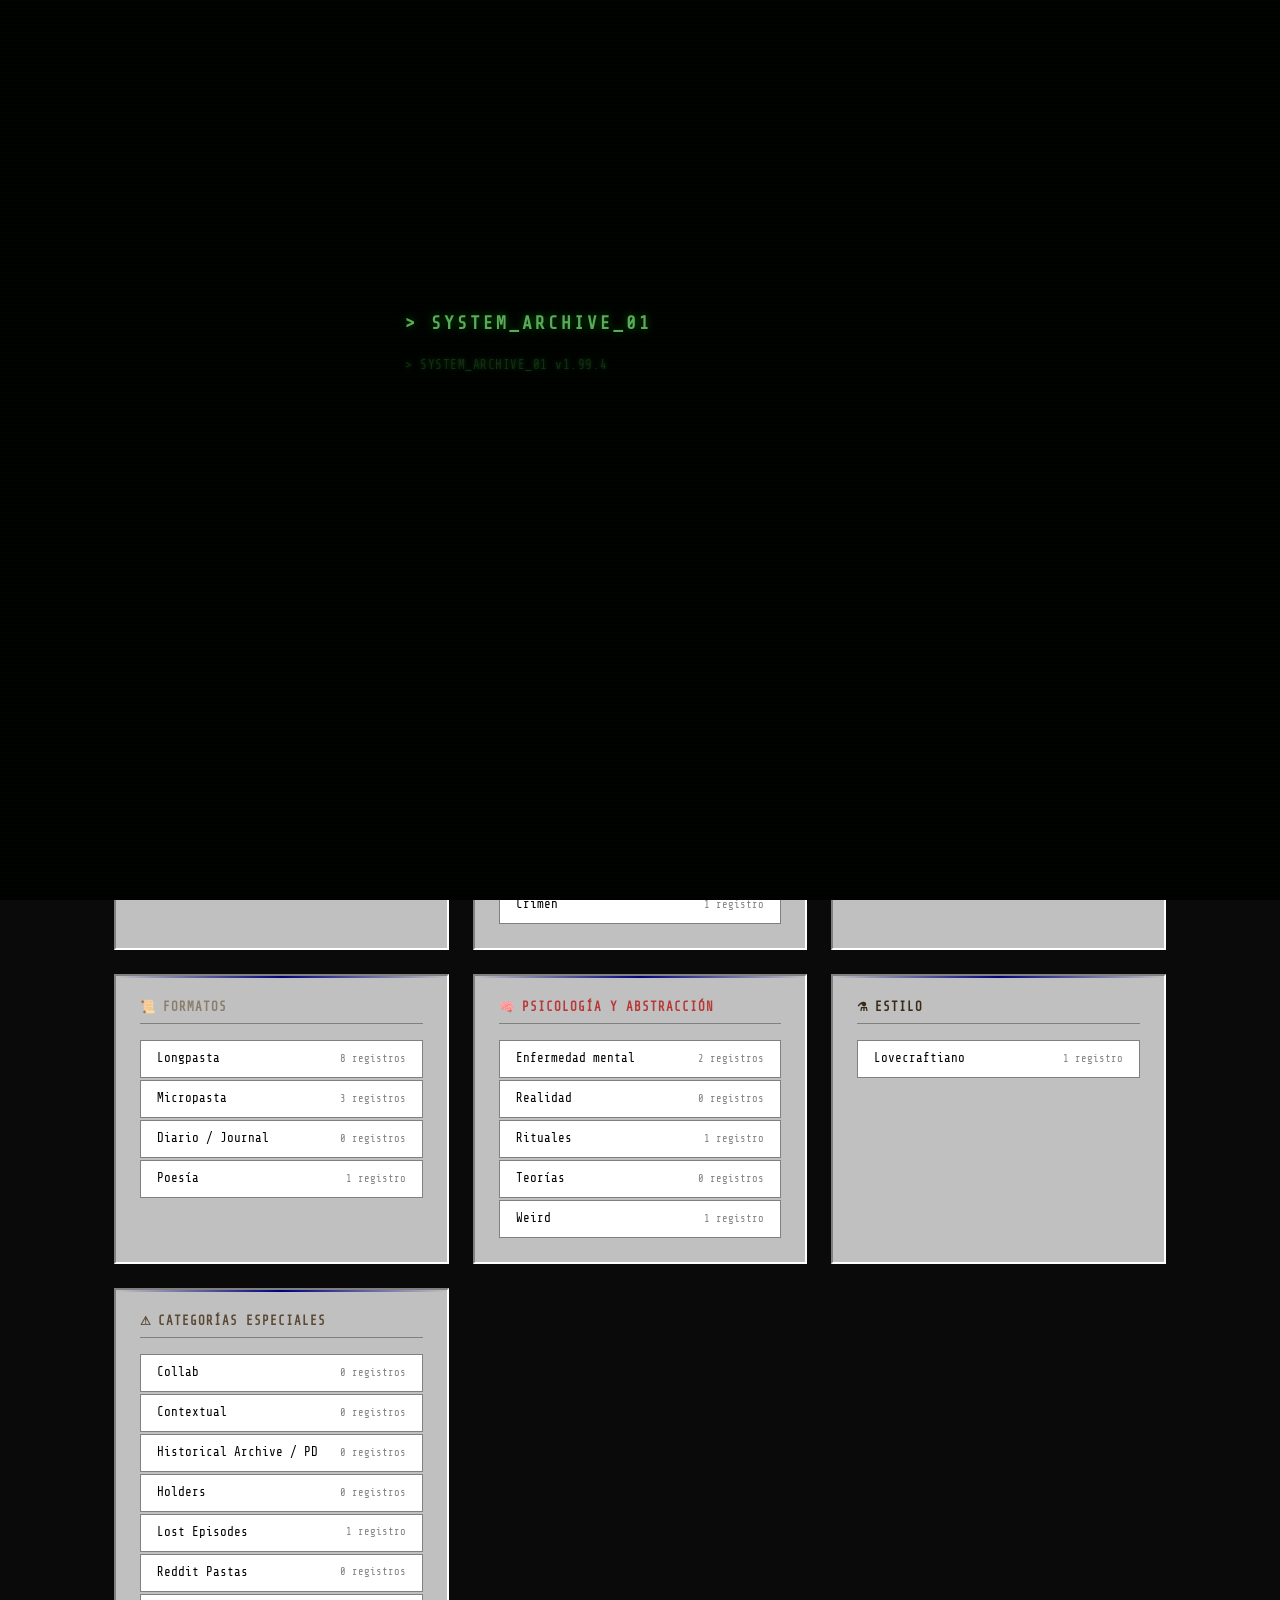
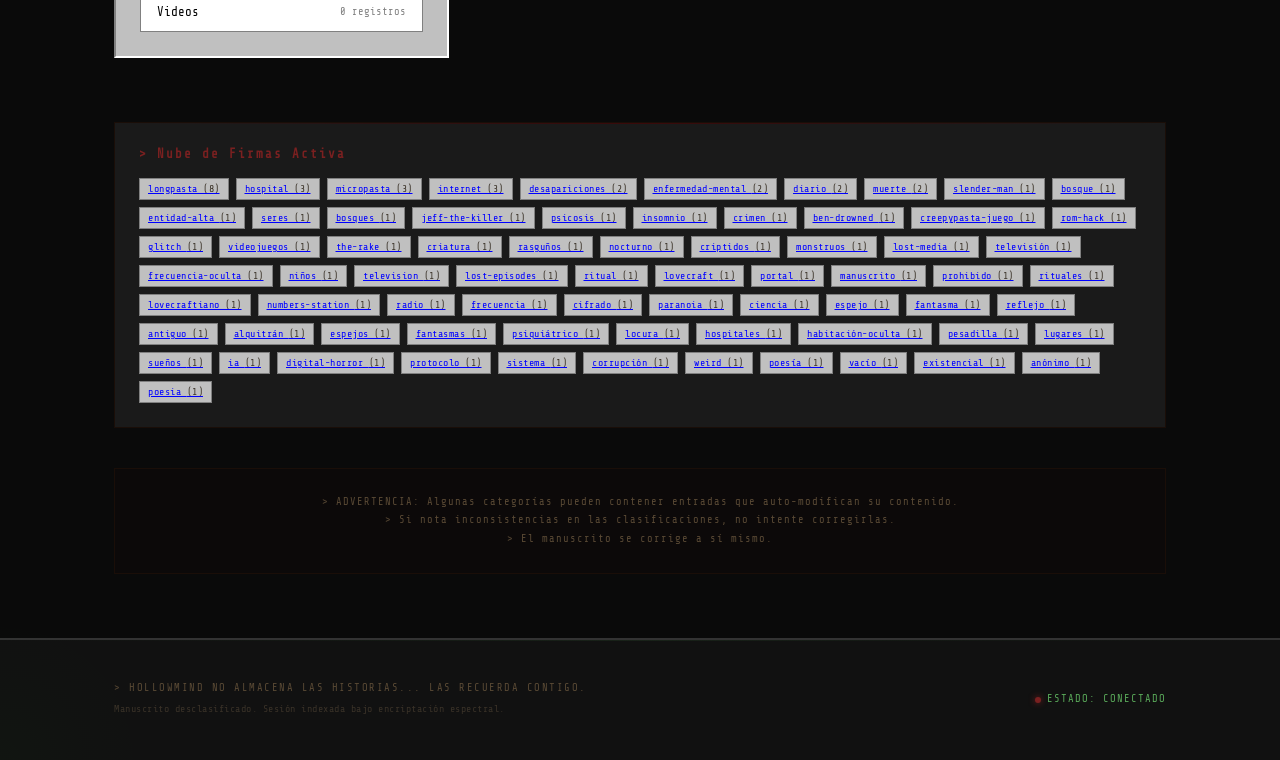
==== categories.html @ a2aef14a "feat: Retro web aesthetic overhaul - Windows 95 / GeoCities / Web 1.0 - Added retro.css: Windows 95 " ====
<!DOCTYPE html>
<html lang="es">
<head>
  <meta charset="UTF-8">
  <meta name="viewport" content="width=device-width, initial-scale=1.0">
  <title>Taxonomía — SYSTEM_ARCHIVE_01</title>
  <meta name="description" content="Taxonomía completa de categorías del archivo HollowMind.">
  <link rel="stylesheet" href="css/reset.css">
  <link rel="stylesheet" href="css/design-system.css">
  <link rel="stylesheet" href="css/retro.css">
  <link rel="stylesheet" href="css/layout.css">
  <link rel="stylesheet" href="css/components.css">
  <link rel="stylesheet" href="css/effects.css">
  <link rel="stylesheet" href="css/animations.css">
  <link rel="stylesheet" href="css/loading.css">
  <link rel="stylesheet" href="css/story.css">
  <link rel="preconnect" href="https://fonts.googleapis.com">
  <link rel="preconnect" href="https://fonts.gstatic.com" crossorigin>
  <link href="https://fonts.googleapis.com/css2?family=Courier+Prime:ital,wght@0,400;0,700;1,400;1,700&family=Playfair+Display:ital,wght@0,400;0,700;1,400;1,700&family=Share+Tech+Mono&family=Work+Sans:wght@300;400;600&display=swap" rel="stylesheet">
</head>
<body class="fx-vhs fx-vignette fx-fog fx-blood-stains fx-crt">

  <div class="loading-screen" role="dialog" aria-modal="true">
    <div class="loading-scanlines"></div>
    <div class="boot-container">
      <h1 class="font-pixel" style="font-size:18px; margin-bottom:18px; letter-spacing:3px; color: var(--sick-green-text); text-shadow: 0 0 8px rgba(0,255,0,0.4);">> SYSTEM_ARCHIVE_01</h1>
      <div id="boot-terminal" class="boot-terminal-log"></div>
      <div class="boot-enter-prompt font-pixel" style="opacity:0; cursor:pointer; text-align:center; margin-top:35px; font-size:12px; letter-spacing:2px; color: var(--sick-green-text);">[ TOQUE LA PANTALLA PARA ABRIR EL ARCHIVO ]</div>
    </div>
  </div>

  <div class="hm-app">
    <header class="hm-header">
      <div class="header-container container">
        <a href="index.html" class="hm-logo-link"><div class="hm-logo font-manuscript glitch" data-text="HOLLOWMIND">HOLLOWMIND</div></a>
        <nav class="hm-navbar" aria-label="Navegación principal">
          <button id="nav-mobile-toggle" class="nav-toggle font-manuscript" aria-label="Abrir menú" aria-expanded="false"><span class="toggle-bar"></span><span class="toggle-bar"></span><span class="toggle-bar"></span></button>
          <ul id="nav-mobile-menu" class="nav-links font-manuscript">
            <li class="menu-item"><a href="index.html" class="nav-link">Inicio</a></li>
            <li class="menu-item"><a href="section.html?id=archivo" class="nav-link">Archivo</a></li>
            <li class="menu-item"><a href="section.html?id=lecturas" class="nav-link">Recomendados</a></li>
            <li class="menu-item"><a href="genre-listing.html" class="nav-link">Géneros</a></li>
            <li class="menu-item" id="categories-menu-trigger">
              <a href="categories.html" class="nav-link">Categorías ▾</a>
              <div class="mega-menu-panel" id="mega-menu-container">
                <div class="mega-menu-grid">
                  <div class="mega-column"><h4>Entidades</h4><ul><li><a href="section.html?tag=seres">Seres</a></li><li><a href="section.html?tag=criptido">Críptidos</a></li><li><a href="section.html?tag=monstruos">Monstruos</a></li></ul></div>
                  <div class="mega-column"><h4>Temáticas</h4><ul><li><a href="section.html?tag=videojuegos">Videojuegos</a></li><li><a href="section.html?tag=internet">Internet</a></li><li><a href="section.html?tag=crimen">Crimen</a></li><li><a href="section.html?tag=hospital">Hospitales</a></li></ul></div>
                  <div class="mega-column"><h4>Formatos</h4><ul><li><a href="section.html?tag=longpasta">Longpasta</a></li><li><a href="section.html?tag=micropasta">Micropasta</a></li><li><a href="section.html?tag=diario">Diario</a></li></ul></div>
                  <div class="mega-column"><h4>Especiales</h4><ul><li><a href="section.html?tag=rituales">Rituales</a></li><li><a href="section.html?tag=lost-episodes">Lost Episodes</a></li><li><a href="categories.html" style="color:var(--blood-fresh); font-weight:bold;">> Ver todos</a></li></ul></div>
                </div>
              </div>
            </li>
          </ul>
        </nav>
        <div class="header-controls">
          <button id="immersive-toggle-btn" class="hm-btn btn-xs font-manuscript immersive-toggle"><span class="btn-text">PROFUNDIDAD: OFF</span></button>
          <div class="audio-control-widget">
            <button id="audio-toggle-btn" class="hm-btn btn-icon"><span class="audio-icon">🔇</span></button>
            <div class="volume-slider-wrapper"><input type="range" id="volume-slider" class="volume-slider-input" min="0" max="1" step="0.05"></div>
          </div>
        </div>
      </div>
    </header>

    <main class="section-page-layout container" id="categories-container"></main>

    <footer class="hm-footer">
      <div class="footer-container container font-manuscript">
        <div class="footer-text">
          <p style="letter-spacing:1.5px;">> HOLLOWMIND NO ALMACENA LAS HISTORIAS... LAS RECUERDA CONTIGO.</p>
          <p style="color:var(--paper-ash); font-size:10px; margin-top:4px;">Manuscrito desclasificado. Sesión indexada bajo encriptación espectral.</p>
        </div>
        <div class="footer-status"><span class="mark-blood breathe"></span><span style="letter-spacing:1px;">ESTADO: CONECTADO</span></div>
      </div>
    </footer>
  </div>

  <script src="js/story-data.js"></script>
  <script src="js/effects.js"></script>
  <script src="js/hollow-sound.js"></script>
  <script src="js/typewriter.js"></script>
  <script src="js/cursor.js"></script>
  <script src="js/system-messages.js"></script>
  <script src="js/immersive-mode.js"></script>
  <script src="js/search.js"></script>
  <script src="js/navigation.js"></script>
  <script src="js/story-renderer.js"></script>
  <script src="js/app.js"></script>
  <script>
    document.addEventListener('DOMContentLoaded', () => {
      const container = document.getElementById('categories-container');
      if (!container) return;

      const groupColors = {
        'Entidades': 'var(--blood-bright)',
        'Temáticas': 'var(--blood-fresh)',
        'Objetos': 'var(--rune-glow)',
        'Formatos': 'var(--paper-dark)',
        'Psicología y Abstracción': 'var(--blood-arterial)',
        'Estilo': 'var(--rune-dim)',
        'Categorías Especiales': 'var(--paper-burnt)'
      };

      const groupIcons = {
        'Entidades': '👁',
        'Temáticas': '◉',
        'Objetos': '⚗',
        'Formatos': '📜',
        'Psicología y Abstracción': '🧠',
        'Estilo': '⚗',
        'Categorías Especiales': '⚠'
      };

      const allTags = {};
      HM_STORIES.forEach(story => {
        story.tags.forEach(tag => { allTags[tag] = (allTags[tag] || 0) + 1; });
        story.categories.forEach(cat => { allTags[cat] = (allTags[cat] || 0) + 1; });
      });

      let html = `
        <nav class="breadcrumbs">
          <a href="index.html">HollowMind</a>
          <span class="separator">/</span>
          <span class="current">Taxonomía de Amenazas</span>
        </nav>

        <div style="margin-bottom:var(--space-xl);">
          <h1 class="font-manuscript glitch" data-text="TAXONOMÍA DE AMENAZAS" style="font-size:var(--text-2xl); color:var(--blood-fresh); margin-bottom:var(--space-sm); letter-spacing:3px;">TAXONOMÍA DE AMENAZAS</h1>
          <p class="font-handwritten" style="color:var(--paper-burnt); line-height:1.6;">Sistema de clasificación del manuscrito. Cada categoría contiene entradas verificadas y catalogadas bajo protocolos de seguridad HollowMind.</p>
        </div>

        <div class="categories-grid">`;

      Object.entries(HM_CATEGORIES).forEach(([groupName, group]) => {
        const color = groupColors[groupName] || 'var(--paper-dark)';
        const icon = groupIcons[groupName] || '◉';
        html += `
          <div class="category-group">
            <h3 style="color:${color};"><span style="margin-right:6px;">${icon}</span>${groupName}</h3>
            <div class="category-list">`;

        group.items.forEach(item => {
          const slug = item.toLowerCase()
            .normalize("NFD").replace(/[\u0300-\u036f]/g, "")
            .replace(/[^a-z0-9]+/g, '-')
            .replace(/^-|-$/g, '');
          const count = allTags[slug] || 0;
          html += `
            <a href="section.html?tag=${slug}" class="category-item" style="text-decoration:none;">
              <span>${item}</span>
              <span class="count">${count} registro${count !== 1 ? 's' : ''}</span>
            </a>`;
        });

        html += `</div></div>`;
      });

      html += `</div>

        <div style="margin-top:var(--space-2xl); padding:var(--space-lg); border:1px solid #1a0e08; background:var(--void-elevated); position:relative;">
          <div style="position:absolute; top:0; left:0; right:0; height:1px; background:linear-gradient(90deg, transparent, var(--blood-dry), transparent);"></div>
          <h3 class="font-manuscript" style="color:var(--blood-fresh); font-size:var(--text-sm); margin-bottom:var(--space-md); letter-spacing:2px;">> Nube de Firmas Activa</h3>
          <div class="tags-cloud-wrapper" style="gap:7px;">`;

      Object.entries(allTags)
        .sort((a, b) => b[1] - a[1])
        .forEach(([tag, count]) => {
          html += `<a href="section.html?tag=${tag}" class="tag">${tag} <span style="color:var(--paper-ash);">(${count})</span></a>`;
        });

      html += `</div></div>

        <div style="margin-top:var(--space-xl); padding:var(--space-lg); border:1px solid #1a0e08; background:rgba(58,10,10,0.05); text-align:center;">
          <p class="font-manuscript" style="color:var(--paper-burnt); font-size:var(--text-xs); letter-spacing:1px; line-height:1.8;">
            > ADVERTENCIA: Algunas categorías pueden contener entradas que auto-modifican su contenido.<br>
            > Si nota inconsistencias en las clasificaciones, no intente corregirlas.<br>
            > El manuscrito se corrige a sí mismo.
          </p>
        </div>`;

      container.innerHTML = html;

      // Animate categories appearing
      const groups = container.querySelectorAll('.category-group');
      groups.forEach((group, i) => {
        group.style.opacity = '0';
        group.style.transform = 'translateY(10px)';
        group.style.transition = 'all 0.5s ease';
        setTimeout(() => {
          group.style.opacity = '1';
          group.style.transform = 'translateY(0)';
        }, 200 + i * 100);
      });
    });
  </script>
</body>
</html>
---- css/design-system.css ----
/* ============================================
   CREEPIPASTA HOLLOWMIND — DESIGN SYSTEM
   Sitio web perdido en internet antiguo
   ============================================ */

:root {
  /* === VOID (negro absoluto) === */
  --void: #0a0a0a;
  --void-deep: #000000;
  --void-surface: #111111;
  --void-elevated: #1a1a1a;

  /* === BLOOD (rojos quemados) === */
  --blood-dry: #3a0a0a;
  --blood-stain: #5a1515;
  --blood-fresh: #7a2020;
  --blood-bright: #8b2a2a;
  --blood-glow: #a03030;
  --blood-arterial: #b83838;

  /* === SICKLY GREEN (verdes enfermizos) === */
  --sick-green-dim: #1a2a1a;
  --sick-green: #2a4a2a;
  --sick-green-bright: #3a6a3a;
  --sick-green-glow: #4a8a4a;
  --sick-green-text: #5aaa5a;
  --sick-green-pulse: #6acc6a;

  /* === ELECTRIC BLUE (azules eléctricos) === */
  --electric-dim: #0a1a3a;
  --electric: #1a3a7a;
  --electric-bright: #2a5aaa;
  --electric-glow: #3a7acc;
  --electric-text: #4a9aee;
  --electric-pulse: #6abbff;

  /* === PAPER (papel envejecido) === */
  --paper-aged: #d4c5a9;
  --paper-stained: #b8a882;
  --paper-dark: #8a7e6b;
  --paper-burnt: #5a4a35;
  --paper-ash: #3a3228;

  /* === PARCHMENT === */
  --parchment: #c4b594;
  --parchment-shadow: #9a8a6a;
  --parchment-dark: #6a5a45;

  /* === INK === */
  --ink-black: #1a1008;
  --ink-faded: #4a3a28;
  --ink-bleed: #2a1a0a;

  /* === BLOOD INK === */
  --blood-ink: #4a0e0e;
  --blood-ink-light: #6a1a1a;

  /* === RUNES === */
  --rune-dim: #3a2a18;
  --rune-glow: #8a6a3a;
  --rune-active: #c49a4a;

  /* === ASH === */
  --ash-cold: #2a2520;
  --ash-warm: #3a3228;

  /* === ANOMALY === */
  --anomaly: #4a1a3a;
  --anomaly-glow: #7a2a5a;

  /* === WIN95 PALETTE === */
  --win95-bg: #c0c0c0;
  --win95-dark: #808080;
  --win95-darker: #404040;
  --win95-light: #dfdfdf;
  --win95-white: #ffffff;
  --win95-blue: #000080;
  --win95-title-active: #000080;
  --win95-title-inactive: #808080;

  /* === GEocities / Web 1.0 === */
  --web-link: #0000ff;
  --web-link-visited: #800080;
  --web-link-hover: #ff0000;
  --web-bg: #000000;
  --web-text: #00ff00;

  /* === TYPOGRAPHY === */
  --font-manuscript: 'Share Tech Mono', 'Courier New', monospace;
  --font-inscription: 'Playfair Display', Georgia, serif;
  --font-handwritten: 'Work Sans', sans-serif;
  --font-pixel: 'Share Tech Mono', monospace;
  --font-system: 'Courier Prime', 'Courier New', monospace;

  /* === SIZES === */
  --text-xs: 0.65rem;
  --text-sm: 0.78rem;
  --text-base: 0.92rem;
  --text-md: 1.05rem;
  --text-lg: 1.25rem;
  --text-xl: 1.5rem;
  --text-2xl: 1.9rem;
  --text-3xl: 2.4rem;
  --text-ritual: 3rem;

  /* === SPACING === */
  --space-xs: 4px;
  --space-sm: 8px;
  --space-md: 16px;
  --space-lg: 24px;
  --space-xl: 40px;
  --space-2xl: 64px;
  --space-ritual: 80px;

  /* === BORDERS === */
  --border-hairline: 1px solid #333;
  --border-blood: 1px solid #3a0a0a;
  --border-torn: 2px solid #2a1510;
  --border-ritual: 1px solid #4a3a28;
  --border-win95: 2px solid;
  --border-win95-outer: #dfdfdf;
  --border-win95-inner: #404040;

  /* === SHADOWS === */
  --shadow-deep: 0 4px 20px rgba(0,0,0,0.8);
  --shadow-blood: 0 0 15px rgba(90,21,21,0.3);
  --shadow-rune: 0 0 12px rgba(138,106,58,0.2);
  --shadow-void: 0 8px 40px rgba(0,0,0,0.95);
  --shadow-win95: 2px 2px 0 #000;
  --shadow-win95-inset: inset 1px 1px 0 #dfdfdf, inset -1px -1px 0 #404040;

  /* === Z-INDEX === */
  --z-base: 1;
  --z-paper: 10;
  --z-stain: 20;
  --z-blood: 30;
  --z-overlay: 100;
  --z-modal: 200;
  --z-loading: 500;
  --z-cursor: 9999;

  /* === LAYOUT === */
  --container-max: 1100px;
  --sidebar-width: 280px;
  --header-height: 56px;
}

/* === TEXT CLASSES === */
.font-manuscript {
  font-family: var(--font-manuscript);
}

.font-inscription {
  font-family: var(--font-inscription);
}

.font-handwritten {
  font-family: var(--font-handwritten);
}

.font-pixel {
  font-family: var(--font-pixel);
}

.text-blood {
  color: var(--blood-fresh);
}

.text-blood-glow {
  color: var(--blood-bright);
  text-shadow: 0 0 8px rgba(139,42,42,0.4);
}

.text-parchment {
  color: var(--paper-aged);
}

.text-ash {
  color: var(--paper-dark);
}

.text-rune {
  color: var(--rune-glow);
  text-shadow: 0 0 6px rgba(138,106,58,0.3);
}

.text-ink {
  color: var(--ink-faded);
}

.text-sick {
  color: var(--sick-green-text);
  text-shadow: 0 0 6px rgba(90,170,90,0.3);
}

.text-electric {
  color: var(--electric-text);
  text-shadow: 0 0 6px rgba(74,154,238,0.3);
}

/* === GLOW EFFECTS === */
.glow-blood {
  text-shadow: 0 0 10px rgba(139,42,42,0.5), 0 0 30px rgba(139,42,42,0.2);
}

.glow-rune {
  text-shadow: 0 0 8px rgba(196,154,74,0.4), 0 0 20px rgba(196,154,74,0.15);
}

.glow-anomaly {
  text-shadow: 0 0 10px rgba(122,42,90,0.4), 0 0 25px rgba(122,42,90,0.2);
}

.glow-sick {
  text-shadow: 0 0 8px rgba(90,170,90,0.4), 0 0 20px rgba(58,106,58,0.2);
}

.glow-electric {
  text-shadow: 0 0 8px rgba(74,154,238,0.4), 0 0 20px rgba(42,90,170,0.2);
}

/* === BREATHING === */
.breathe {
  animation: breathe 5s ease-in-out infinite;
}

@keyframes breathe {
  0%, 100% { opacity: 1; }
  50% { opacity: 0.55; }
}

/* === STATUS MARKS === */
.mark-blood {
  display: inline-block;
  width: 6px;
  height: 6px;
  border-radius: 50%;
  background: var(--blood-fresh);
  box-shadow: 0 0 6px var(--blood-fresh);
  margin-right: 6px;
}

.mark-rune {
  display: inline-block;
  width: 6px;
  height: 6px;
  background: var(--rune-glow);
  box-shadow: 0 0 4px var(--rune-glow);
  margin-right: 6px;
  transform: rotate(45deg);
}

.mark-sick {
  display: inline-block;
  width: 6px;
  height: 6px;
  border-radius: 50%;
  background: var(--sick-green-text);
  box-shadow: 0 0 6px var(--sick-green-text);
  margin-right: 6px;
}

.mark-electric {
  display: inline-block;
  width: 6px;
  height: 6px;
  border-radius: 50%;
  background: var(--electric-text);
  box-shadow: 0 0 6px var(--electric-text);
  margin-right: 6px;
}

/* === BORDER UTILITIES === */
.border-torn-top {
  border-top: 2px solid #2a1510;
  position: relative;
}

.border-torn-top::before {
  content: '';
  position: absolute;
  top: -3px;
  left: 0;
  right: 0;
  height: 6px;
  background: repeating-linear-gradient(
    90deg,
    transparent 0px,
    transparent 4px,
    #1a0e08 4px,
    #1a0e08 5px
  );
  opacity: 0.5;
}
---- css/retro.css ----
/* ============================================
   CREEPIPASTA HOLLOWMIND — RETRO WEB
   Windows 95 / GeoCities / Web 1.0
   ============================================ */

/* === WINDOWS 95 PANEL === */
.win95-panel {
  background: var(--win95-bg);
  border: 2px solid;
  border-color: var(--win95-white) var(--win95-darker) var(--win95-darker) var(--win95-white);
  box-shadow: inset 1px 1px 0 var(--win95-light), inset -1px -1px 0 var(--win95-dark);
  font-family: var(--font-pixel);
  font-size: 12px;
  color: #000;
}

.win95-titlebar {
  background: linear-gradient(90deg, var(--win95-blue), #1084d0);
  color: var(--win95-white);
  font-family: var(--font-pixel);
  font-size: 12px;
  font-weight: bold;
  padding: 2px 4px;
  display: flex;
  align-items: center;
  justify-content: space-between;
  user-select: none;
}

.win95-titlebar.inactive {
  background: var(--win95-title-inactive);
}

.win95-titlebar-text {
  display: flex;
  align-items: center;
  gap: 4px;
}

.win95-titlebar-icon {
  width: 16px;
  height: 16px;
  background: var(--win95-blue);
  border: 1px solid var(--win95-white);
  display: flex;
  align-items: center;
  justify-content: center;
  font-size: 8px;
}

.win95-titlebar-buttons {
  display: flex;
  gap: 2px;
}

.win95-btn-minimize,
.win95-btn-maximize,
.win95-btn-close {
  width: 16px;
  height: 14px;
  background: var(--win95-bg);
  border: 1px solid;
  border-color: var(--win95-white) var(--win95-darker) var(--win95-darker) var(--win95-white);
  box-shadow: inset 1px 1px 0 var(--win95-light);
  display: flex;
  align-items: center;
  justify-content: center;
  font-size: 9px;
  cursor: pointer;
  padding: 0;
  line-height: 1;
}

.win95-btn-close {
  margin-left: 2px;
}

.win95-body {
  padding: 8px;
}

/* === WIN95 BEVELED BORDER === */
.win95-border {
  border: 2px solid;
  border-color: var(--win95-dark) var(--win95-white) var(--win95-white) var(--win95-dark);
  box-shadow: inset 1px 1px 0 var(--win95-darker), inset -1px -1px 0 var(--win95-light);
}

.win95-border-inset {
  border: 2px solid;
  border-color: var(--win95-white) var(--win95-darker) var(--win95-darker) var(--win95-white);
  box-shadow: inset 1px 1px 0 var(--win95-dark);
}

/* === WIN95 BUTTON === */
.win95-button {
  background: var(--win95-bg);
  border: 2px solid;
  border-color: var(--win95-white) var(--win95-darker) var(--win95-darker) var(--win95-white);
  box-shadow: inset 1px 1px 0 var(--win95-light), inset -1px -1px 0 var(--win95-dark);
  font-family: var(--font-pixel);
  font-size: 12px;
  color: #000;
  padding: 4px 16px;
  cursor: pointer;
  text-align: center;
  min-width: 75px;
}

.win95-button:active {
  border-color: var(--win95-darker) var(--win95-white) var(--win95-white) var(--win95-darker);
  box-shadow: inset 1px 1px 0 var(--win95-dark), inset -1px -1px 0 var(--win95-light);
  padding: 5px 15px 3px 17px;
}

.win95-button:focus {
  outline: 1px dotted #000;
  outline-offset: -4px;
}

/* === WIN95 TEXT INPUT === */
.win95-input {
  background: var(--win95-white);
  border: 2px solid;
  border-color: var(--win95-dark) var(--win95-white) var(--win95-white) var(--win95-dark);
  box-shadow: inset 1px 1px 0 var(--win95-darker);
  font-family: var(--font-pixel);
  font-size: 12px;
  color: #000;
  padding: 2px 4px;
}

/* === WIN95 TEXTAREA === */
.win95-textarea {
  background: var(--win95-white);
  border: 2px solid;
  border-color: var(--win95-dark) var(--win95-white) var(--win95-white) var(--win95-dark);
  box-shadow: inset 1px 1px 0 var(--win95-darker);
  font-family: var(--font-pixel);
  font-size: 12px;
  color: #000;
  padding: 2px 4px;
  resize: none;
}

/* === WIN95 SELECT === */
.win95-select {
  background: var(--win95-white);
  border: 2px solid;
  border-color: var(--win95-dark) var(--win95-white) var(--win95-white) var(--win95-dark);
  font-family: var(--font-pixel);
  font-size: 12px;
  color: #000;
  padding: 2px;
}

/* === WIN95 GROUP BOX === */
.win95-groupbox {
  border: 1px solid var(--win95-dark);
  box-shadow: 1px 1px 0 var(--win95-white);
  padding: 12px 8px 8px;
  position: relative;
}

.win95-groupbox-label {
  position: absolute;
  top: -8px;
  left: 8px;
  background: var(--win95-bg);
  padding: 0 4px;
  font-family: var(--font-pixel);
  font-size: 12px;
}

/* === WIN95 CHECKBOX / RADIO === */
.win95-checkbox,
.win95-radio {
  display: inline-flex;
  align-items: center;
  gap: 6px;
  font-family: var(--font-pixel);
  font-size: 12px;
  cursor: pointer;
}

.win95-checkbox-box,
.win95-radio-box {
  width: 13px;
  height: 13px;
  background: var(--win95-white);
  border: 2px solid;
  border-color: var(--win95-dark) var(--win95-white) var(--win95-white) var(--win95-dark);
  box-shadow: inset 1px 1px 0 var(--win95-darker);
}

.win95-radio-box {
  border-radius: 50%;
}

/* === WIN95 PROGRESS BAR === */
.win95-progress {
  width: 100%;
  height: 16px;
  background: var(--win95-white);
  border: 2px solid;
  border-color: var(--win95-dark) var(--win95-white) var(--win95-white) var(--win95-dark);
  box-shadow: inset 1px 1px 0 var(--win95-darker);
  overflow: hidden;
}

.win95-progress-bar {
  height: 100%;
  background: repeating-linear-gradient(
    90deg,
    var(--win95-blue) 0px,
    var(--win95-blue) 10px,
    transparent 10px,
    transparent 12px
  );
  animation: win95-progress-stripe 1s linear infinite;
}

@keyframes win95-progress-stripe {
  0% { background-position: 0 0; }
  100% { background-position: 12px 0; }
}

/* === WIN95 SCROLLBAR === */
::-webkit-scrollbar {
  width: 16px;
  height: 16px;
}

::-webkit-scrollbar-track {
  background: repeating-conic-gradient(var(--win95-bg) 0% 25%, var(--win95-white) 0% 50%) 50% / 2px 2px;
}

::-webkit-scrollbar-thumb {
  background: var(--win95-bg);
  border: 2px solid;
  border-color: var(--win95-white) var(--win95-darker) var(--win95-darker) var(--win95-white);
}

::-webkit-scrollbar-button {
  background: var(--win95-bg);
  border: 2px solid;
  border-color: var(--win95-white) var(--win95-darker) var(--win95-darker) var(--win95-white);
  display: block;
  height: 16px;
  width: 16px;
}

/* === GEOCITIES BAR === */
.geocities-bar {
  background: linear-gradient(180deg, #c0c0c0 0%, #a0a0a0 100%);
  border-bottom: 2px solid;
  border-color: var(--win95-white) transparent var(--win95-darker) transparent;
  padding: 4px 8px;
  display: flex;
  align-items: center;
  justify-content: space-between;
  font-family: var(--font-pixel);
  font-size: 11px;
  color: #000;
  position: relative;
  z-index: var(--z-sticky);
}

.geocities-bar-left {
  display: flex;
  align-items: center;
  gap: 8px;
}

.geocities-bar-right {
  display: flex;
  align-items: center;
  gap: 12px;
}

.geocities-counter {
  background: #000;
  color: var(--sick-green-text);
  font-family: var(--font-pixel);
  font-size: 10px;
  padding: 2px 8px;
  border: 1px inset var(--win95-dark);
}

.geocities-badge {
  border: 1px solid #000;
  padding: 1px 4px;
  font-size: 9px;
  background: var(--win95-bg);
}

/* === GEOCITIES MARQUEE === */
.geocities-marquee {
  background: #000080;
  color: #ffff00;
  font-family: var(--font-pixel);
  font-size: 12px;
  padding: 3px 0;
  overflow: hidden;
  white-space: nowrap;
  border-top: 1px solid var(--win95-white);
  border-bottom: 1px solid var(--win95-dark);
}

.geocities-marquee-text {
  display: inline-block;
  animation: marquee-scroll 25s linear infinite;
}

@keyframes marquee-scroll {
  0% { transform: translateX(100vw); }
  100% { transform: translateX(-100%); }
}

/* === BLUE LINKS (Web 1.0 style) === */
.web-link {
  color: var(--web-link);
  text-decoration: underline;
  cursor: pointer;
  transition: color 0.1s;
}

.web-link:visited {
  color: var(--web-link-visited);
}

.web-link:hover {
  color: var(--web-link-hover);
  text-shadow: 0 0 4px rgba(255,0,0,0.3);
}

.web-link:active {
  color: #ff0000;
}

/* === TABLE LAYOUT (HTML antiguo) === */
.retro-table {
  width: 100%;
  border-collapse: collapse;
  border: 2px solid var(--win95-dark);
}

.retro-table td,
.retro-table th {
  border: 1px solid var(--win95-dark);
  padding: 4px 8px;
  vertical-align: top;
}

.retro-table th {
  background: var(--win95-blue);
  color: var(--win95-white);
  font-family: var(--font-pixel);
  font-size: 12px;
  text-align: left;
}

.retro-table td {
  background: var(--win95-bg);
  font-family: var(--font-pixel);
  font-size: 12px;
}

/* === HR TAG (retro) === */
.retro-hr {
  border: none;
  height: 2px;
  background: linear-gradient(90deg,
    transparent,
    var(--win95-dark) 10%,
    var(--win95-dark) 90%,
    transparent
  );
  margin: 12px 0;
}

.retro-hr-thick {
  border: none;
  height: 3px;
  background: linear-gradient(90deg,
    var(--win95-dark),
    var(--win95-white) 50%,
    var(--win95-dark)
  );
}

/* === POPUP WINDOW === */
.retro-popup {
  position: fixed;
  top: 50%;
  left: 50%;
  transform: translate(-50%, -50%);
  z-index: var(--z-modal);
  min-width: 350px;
  max-width: 450px;
  animation: popup-appear 0.15s ease-out;
}

@keyframes popup-appear {
  0% { transform: translate(-50%, -50%) scale(0.9); opacity: 0; }
  100% { transform: translate(-50%, -50%) scale(1); opacity: 1; }
}

.retro-popup-overlay {
  position: fixed;
  inset: 0;
  background: rgba(0,0,0,0.5);
  z-index: calc(var(--z-modal) - 1);
}

/* === CURSOR (pixelado) === */
.cursor-pixel {
  cursor: url('data:image/svg+xml,<svg xmlns="http://www.w3.org/2000/svg" width="16" height="16"><rect x="0" y="0" width="2" height="2" fill="%2300ff00"/><rect x="2" y="2" width="2" height="2" fill="%2300ff00"/><rect x="4" y="4" width="2" height="2" fill="%2300ff00"/><rect x="6" y="6" width="2" height="2" fill="%2300ff00"/><rect x="8" y="8" width="2" height="2" fill="%2300ff00"/></svg>') 0 0, auto;
}

/* === SYSTEM LOG === */
.system-log {
  background: #000;
  border: 2px solid;
  border-color: var(--win95-dark) var(--win95-white) var(--win95-white) var(--win95-dark);
  padding: 8px;
  font-family: var(--font-pixel);
  font-size: 11px;
  color: var(--sick-green-text);
  max-height: 200px;
  overflow-y: auto;
  line-height: 1.6;
}

.system-log-entry {
  margin-bottom: 2px;
}

.system-log-entry .timestamp {
  color: var(--sick-green-dim);
}

.system-log-entry .level-warn {
  color: #ffff00;
}

.system-log-entry .level-error {
  color: #ff0000;
}

.system-log-entry .level-info {
  color: var(--sick-green-text);
}

/* === BANNER AD (GeoCities style) === */
.retro-banner-ad {
  background: var(--win95-bg);
  border: 2px solid;
  border-color: var(--win95-white) var(--win95-darker) var(--win95-darker) var(--win95-white);
  padding: 8px;
  text-align: center;
  font-family: var(--font-pixel);
  font-size: 10px;
  animation: banner-blink 1.5s step-end infinite;
}

@keyframes banner-blink {
  0%, 100% { opacity: 1; }
  50% { opacity: 0.7; }
}

/* === VISITOR COUNTER === */
.visitor-counter {
  display: inline-flex;
  gap: 2px;
}

.visitor-counter-digit {
  background: #000;
  color: var(--sick-green-text);
  font-family: var(--font-pixel);
  font-size: 14px;
  padding: 2px 4px;
  border: 1px inset var(--win95-dark);
  min-width: 14px;
  text-align: center;
}

/* === GUESTBOOK === */
.guestbook-entry {
  border: 1px solid var(--win95-dark);
  padding: 8px;
  margin-bottom: 8px;
  background: var(--win95-white);
  font-family: var(--font-pixel);
  font-size: 12px;
}

.guestbook-author {
  font-weight: bold;
  color: var(--win95-blue);
}

.guestbook-date {
  color: var(--win95-dark);
  font-size: 10px;
}

/* === ANGELFIRE / GEOCITIES BADGE === */
.retro-badge {
  display: inline-block;
  border: 1px solid #000;
  padding: 2px 6px;
  font-family: var(--font-pixel);
  font-size: 9px;
  background: var(--win95-bg);
  text-transform: uppercase;
}

/* === MARQUEE WRAPPER === */
.marquee-wrapper {
  overflow: hidden;
  white-space: nowrap;
}

/* === SLOW HOVER DELAY (sistema lento) === */
.slow-hover {
  transition: all 0.3s ease 0.15s;
}

.slow-hover:hover {
  transition-delay: 0s;
}

/* === MICRO GLITCH HOVER === */
.micro-glitch-hover:hover {
  animation: micro-glitch-text 0.2s steps(2) 1;
}

@keyframes micro-glitch-text {
  0% { transform: translate(0); filter: none; }
  25% { transform: translate(-1px, 0.5px); filter: hue-rotate(90deg); }
  50% { transform: translate(1px, -0.5px); filter: hue-rotate(180deg); }
  75% { transform: translate(-0.5px, 0); filter: hue-rotate(270deg); }
  100% { transform: translate(0); filter: none; }
}

/* === CORRUPTED BORDER === */
.corrupted-border {
  position: relative;
}

.corrupted-border::before {
  content: '';
  position: absolute;
  inset: -2px;
  border: 2px solid var(--blood-fresh);
  opacity: 0;
  animation: corrupted-border-flash 8s ease-in-out infinite;
  pointer-events: none;
}

@keyframes corrupted-border-flash {
  0%, 90%, 100% { opacity: 0; }
  92% { opacity: 0.6; }
  94% { opacity: 0; }
  96% { opacity: 0.4; }
}
---- css/layout.css ----
/* ============================================
   CREEPIPASTA HOLLOWMIND — LAYOUT
   Sitio web perdido / Web 1.0 rota
   ============================================ */

body {
  background-color: var(--void);
  color: var(--paper-dark);
  font-family: var(--font-pixel);
  font-size: var(--text-base);
  cursor: default;
}

/* === CONTAINER === */
.container {
  width: 100%;
  max-width: var(--container-max);
  margin-left: auto;
  margin-right: auto;
  padding-left: var(--space-lg);
  padding-right: var(--space-lg);
}

/* === APP WRAPPER === */
.hm-app {
  min-height: 100vh;
  display: flex;
  flex-direction: column;
  position: relative;
  z-index: var(--z-base);
}

/* === HEADER (barra de sistema corrupta) === */
.hm-header {
  position: fixed;
  top: 0;
  left: 0;
  right: 0;
  height: var(--header-height);
  background: #1a1a1a;
  border-bottom: 2px solid;
  border-color: #333 transparent #444 transparent;
  z-index: var(--z-sticky);
  box-shadow: 0 2px 8px rgba(0,0,0,0.5);
}

.hm-header::after {
  content: '';
  position: absolute;
  bottom: -2px;
  left: 0;
  right: 0;
  height: 1px;
  background: linear-gradient(
    90deg,
    transparent 0%,
    var(--sick-green-dim) 20%,
    var(--sick-green) 50%,
    var(--sick-green-dim) 80%,
    transparent 100%
  );
  opacity: 0.3;
}

.header-container {
  display: flex;
  align-items: center;
  justify-content: space-between;
  height: 100%;
  padding: 0 var(--space-md);
}

/* === MAIN LAYOUT (dos columnas rotas) === */
.layout-with-sidebar {
  display: grid;
  grid-template-columns: 1fr var(--sidebar-width);
  gap: var(--space-lg);
  padding-top: calc(var(--header-height) + var(--space-lg) + 40px);
}

.main-portal-content {
  min-width: 0;
}

.sidebar {
  min-width: 0;
}

/* === DASHBOARD GRID (desalineado) === */
.quick-dashboard-grid {
  display: grid;
  grid-template-columns: repeat(2, 1fr);
  gap: var(--space-md);
  transform: rotate(-0.2deg);
}

/* === CARDS GRID === */
.cards-grid {
  display: grid;
  grid-template-columns: repeat(auto-fill, minmax(260px, 1fr));
  gap: var(--space-lg);
}

/* === WIKI HIGHLIGHTS === */
.wiki-highlights-grid {
  display: grid;
  grid-template-columns: 1fr 1fr;
  gap: var(--space-lg);
  transform: rotate(0.1deg);
}

/* === FOOTER (inscripción final) === */
.hm-footer {
  margin-top: auto;
  border-top: 2px solid #333;
  background: #111;
  padding: var(--space-xl) 0;
  position: relative;
}

.hm-footer::before {
  content: '';
  position: absolute;
  top: 0;
  left: 0;
  right: 0;
  height: 1px;
  background: linear-gradient(
    90deg,
    transparent 0%,
    var(--sick-green-dim) 30%,
    var(--sick-green) 50%,
    var(--sick-green-dim) 70%,
    transparent 100%
  );
  opacity: 0.3;
}

.footer-container {
  display: flex;
  justify-content: space-between;
  align-items: center;
  font-size: var(--text-xs);
  color: var(--paper-burnt);
}

.footer-text p {
  margin-bottom: 3px;
  letter-spacing: 0.5px;
}

.footer-status {
  display: flex;
  align-items: center;
  font-size: var(--text-xs);
  color: var(--sick-green-text);
}

/* === SECTION PAGE === */
.section-page-layout {
  padding-top: calc(var(--header-height) + var(--space-xl));
  padding-bottom: var(--space-2xl);
}

.section-banner {
  width: 100%;
  height: 260px;
  background-size: cover;
  background-position: center;
  position: relative;
  margin-bottom: var(--space-xl);
  border-bottom: 2px solid #333;
  overflow: hidden;
}

.section-banner::after {
  content: '';
  position: absolute;
  inset: 0;
  background: linear-gradient(
    to top,
    var(--void) 0%,
    rgba(0,0,0,0.6) 40%,
    transparent 70%
  );
}

.section-banner-content {
  position: absolute;
  bottom: var(--space-lg);
  left: var(--space-lg);
  z-index: 2;
}

/* === STORY PAGE === */
.story-page-layout {
  padding-top: calc(var(--header-height) + var(--space-xl));
  padding-bottom: var(--space-2xl);
  max-width: 750px;
  margin-left: auto;
  margin-right: auto;
}

/* === CATEGORIES PAGE === */
.categories-grid {
  display: grid;
  grid-template-columns: repeat(auto-fill, minmax(280px, 1fr));
  gap: var(--space-lg);
}

.category-group {
  border: 2px solid;
  border-color: var(--win95-dark) var(--win95-white) var(--win95-white) var(--win95-dark);
  background: var(--win95-bg);
  padding: var(--space-lg);
  position: relative;
  color: #000;
}

.category-group::before {
  content: '';
  position: absolute;
  top: 0;
  left: 0;
  right: 0;
  height: 2px;
  background: linear-gradient(90deg, transparent, var(--win95-blue), transparent);
}

.category-group h3 {
  font-family: var(--font-pixel);
  font-size: var(--text-sm);
  color: var(--win95-blue);
  text-transform: uppercase;
  letter-spacing: 1px;
  margin-bottom: var(--space-md);
  padding-bottom: var(--space-sm);
  border-bottom: 1px solid var(--win95-dark);
  font-weight: bold;
}

.category-list {
  display: flex;
  flex-direction: column;
  gap: 2px;
}

.category-item {
  display: flex;
  justify-content: space-between;
  align-items: center;
  padding: var(--space-sm) var(--space-md);
  background: var(--win95-white);
  border: 1px solid var(--win95-dark);
  transition: all 0.3s ease 0.15s;
  font-family: var(--font-pixel);
  font-size: var(--text-sm);
  color: #000;
}

.category-item:hover {
  border-color: var(--win95-blue);
  background: #e8e8ff;
}

.category-item .count {
  color: var(--win95-dark);
  font-size: var(--text-xs);
}

/* === TABLE-BASED LAYOUT (HTML antiguo) === */
.retro-layout-table {
  width: 100%;
  border-collapse: collapse;
}

.retro-layout-table td {
  vertical-align: top;
  padding: 0;
}

.retro-layout-table .col-main {
  width: 75%;
  padding-right: var(--space-lg);
}

.retro-layout-table .col-side {
  width: 25%;
}

/* === MISALIGNED ELEMENTS (sitio roto) === */
.misalign-1 { transform: rotate(-0.3deg); }
.misalign-2 { transform: rotate(0.2deg) translateX(2px); }
.misalign-3 { transform: rotate(-0.15deg) translateY(-1px); }

/* === RESPONSIVE === */
@media (max-width: 1024px) {
  .layout-with-sidebar {
    grid-template-columns: 1fr;
  }

  .sidebar {
    display: grid;
    grid-template-columns: 1fr 1fr;
    gap: var(--space-md);
  }

  .quick-dashboard-grid {
    transform: none;
  }

  .wiki-highlights-grid {
    transform: none;
  }
}

@media (max-width: 768px) {
  .wiki-highlights-grid {
    grid-template-columns: 1fr;
  }

  .sidebar {
    grid-template-columns: 1fr;
  }

  .footer-container {
    flex-direction: column;
    gap: var(--space-sm);
    text-align: center;
  }

  .section-banner {
    height: 180px;
  }

  .categories-grid {
    grid-template-columns: 1fr;
  }

  .quick-dashboard-grid {
    grid-template-columns: 1fr;
  }
}

@media (max-width: 480px) {
  .cards-grid {
    grid-template-columns: 1fr;
  }

  :root {
    --text-3xl: 1.8rem;
    --text-2xl: 1.5rem;
    --text-xl: 1.25rem;
  }
}
---- css/components.css ----
/* ============================================
   CREEPIPASTA HOLLOWMIND — COMPONENTS
   Windows 95 / Web 1.0 / GeoCities
   ============================================ */

/* === LOGO (texto corrupto pixelado) === */
.hm-logo-link {
  display: flex;
  align-items: center;
  text-decoration: none;
}

.hm-logo {
  font-size: var(--text-lg);
  font-weight: 700;
  color: var(--sick-green-text);
  letter-spacing: 3px;
  text-transform: uppercase;
  font-family: var(--font-pixel);
  text-shadow: 0 0 6px rgba(0,255,0,0.3);
}

/* === NAVBAR (barra de sistema) === */
.nav-links {
  display: flex;
  gap: 1px;
}

.nav-links .menu-item {
  position: relative;
}

.nav-link {
  display: block;
  padding: var(--space-sm) var(--space-md);
  font-family: var(--font-pixel);
  font-size: var(--text-xs);
  color: var(--paper-dark);
  text-transform: uppercase;
  letter-spacing: 1px;
  transition: all 0.3s ease 0.15s;
  border: 1px solid transparent;
  text-decoration: none;
}

.nav-link:hover {
  color: var(--sick-green-text);
  border-color: #333;
  background: rgba(0,40,0,0.2);
  text-shadow: 0 0 4px rgba(0,255,0,0.2);
}

/* === MEGA MENU === */
.mega-menu-panel {
  display: none;
  position: absolute;
  top: 100%;
  left: 0;
  min-width: 480px;
  background: var(--win95-bg);
  border: 2px solid;
  border-color: var(--win95-white) var(--win95-darker) var(--win95-darker) var(--win95-white);
  box-shadow: 3px 3px 0 rgba(0,0,0,0.5);
  padding: 0;
  z-index: var(--z-dropdown);
  color: #000;
}

.menu-item:hover .mega-menu-panel,
.menu-item:focus-within .mega-menu-panel {
  display: block;
  animation: fadeIn 0.2s ease;
}

.mega-menu-grid {
  display: grid;
  grid-template-columns: repeat(4, 1fr);
  gap: 0;
}

.mega-column {
  padding: 8px;
  border-right: 1px solid var(--win95-dark);
}

.mega-column:last-child {
  border-right: none;
}

.mega-column h4 {
  font-family: var(--font-pixel);
  font-size: 11px;
  color: var(--win95-blue);
  text-transform: uppercase;
  letter-spacing: 1px;
  margin-bottom: var(--space-sm);
  padding-bottom: 4px;
  border-bottom: 1px solid var(--win95-dark);
  font-weight: bold;
}

.mega-column ul {
  display: flex;
  flex-direction: column;
  gap: 2px;
}

.mega-column a {
  font-family: var(--font-pixel);
  font-size: 11px;
  color: var(--web-link);
  padding: 2px 4px;
  transition: all 0.1s;
  text-decoration: underline;
  display: block;
}

.mega-column a:hover {
  color: var(--web-link-hover);
  background: #000080;
  color: #fff;
}

/* === MOBILE TOGGLE === */
.nav-toggle {
  display: none;
  flex-direction: column;
  gap: 4px;
  padding: var(--space-sm);
  background: var(--win95-bg);
  border: 2px solid;
  border-color: var(--win95-white) var(--win95-darker) var(--win95-darker) var(--win95-white);
  cursor: pointer;
}

.toggle-bar {
  display: block;
  width: 18px;
  height: 2px;
  background: #000;
  transition: all 0.3s;
}

.nav-toggle.active .toggle-bar:nth-child(1) {
  transform: rotate(45deg) translate(4px, 4px);
}

.nav-toggle.active .toggle-bar:nth-child(2) {
  opacity: 0;
}

.nav-toggle.active .toggle-bar:nth-child(3) {
  transform: rotate(-45deg) translate(4px, -4px);
}

/* === HEADER CONTROLS === */
.header-controls {
  display: flex;
  align-items: center;
  gap: var(--space-sm);
}

/* === BUTTONS (Win95 style) === */
.hm-btn {
  display: inline-flex;
  align-items: center;
  justify-content: center;
  padding: var(--space-sm) var(--space-md);
  background: var(--win95-bg);
  border: 2px solid;
  border-color: var(--win95-white) var(--win95-darker) var(--win95-darker) var(--win95-white);
  box-shadow: inset 1px 1px 0 var(--win95-light), inset -1px -1px 0 var(--win95-dark);
  color: #000;
  font-family: var(--font-pixel);
  font-size: var(--text-xs);
  text-transform: uppercase;
  letter-spacing: 1px;
  transition: all 0.1s;
  cursor: pointer;
  position: relative;
}

.hm-btn:active {
  border-color: var(--win95-darker) var(--win95-white) var(--win95-white) var(--win95-darker);
  box-shadow: inset 1px 1px 0 var(--win95-dark), inset -1px -1px 0 var(--win95-light);
  padding: 6px 14px 4px 16px;
}

.hm-btn:hover {
  background: #d0d0d0;
}

.btn-xs {
  padding: 3px 8px;
  font-size: 9px;
}

.btn-icon {
  padding: 5px;
  min-width: 28px;
  min-height: 28px;
}

.btn-blood {
  border-color: var(--blood-dry);
  color: var(--blood-fresh);
}

.btn-blood:hover {
  background: rgba(58,10,10,0.1);
}

/* === AUDIO CONTROL === */
.audio-control-widget {
  display: flex;
  align-items: center;
  gap: var(--space-sm);
}

.audio-icon {
  font-size: 12px;
}

.volume-slider-wrapper {
  position: relative;
  width: 70px;
  height: 3px;
}

.volume-slider-input {
  width: 100%;
  height: 3px;
  cursor: pointer;
}

.volume-slider-input::-webkit-slider-runnable-track {
  height: 3px;
  background: var(--win95-dark);
  border-radius: 0;
}

.volume-slider-input::-webkit-slider-thumb {
  width: 10px;
  height: 10px;
  border-radius: 0;
  background: var(--win95-bg);
  border: 2px solid;
  border-color: var(--win95-white) var(--win95-darker) var(--win95-darker) var(--win95-white);
  margin-top: -3.5px;
  cursor: pointer;
}

.volume-slider-input::-moz-range-track {
  height: 3px;
  background: var(--win95-dark);
  border-radius: 0;
}

.volume-slider-input::-moz-range-thumb {
  width: 10px;
  height: 10px;
  border-radius: 0;
  background: var(--win95-bg);
  border: 2px solid;
  border-color: var(--win95-white) var(--win95-darker) var(--win95-darker) var(--win95-white);
  cursor: pointer;
}

/* === IMMERSIVE TOGGLE === */
.immersive-toggle {
  font-size: 9px;
  white-space: nowrap;
}

.immersive-toggle.active {
  border-color: var(--sick-green-text);
  color: var(--sick-green-text);
  background: rgba(0,40,0,0.1);
}

/* === TERMINAL SEARCH === */
.terminal-search-bar {
  display: flex;
  align-items: center;
  background: var(--win95-white);
  border: 2px solid;
  border-color: var(--win95-dark) var(--win95-white) var(--win95-white) var(--win95-dark);
  box-shadow: inset 1px 1px 0 var(--win95-darker);
  padding: var(--space-sm) var(--space-md);
}

.terminal-search-bar:focus-within {
  border-color: var(--sick-green-text);
}

.terminal-prompt {
  color: var(--sick-green-text);
  margin-right: var(--space-sm);
  font-size: var(--text-sm);
}

.terminal-search-input {
  flex: 1;
  background: none;
  border: none;
  outline: none;
  color: #000;
  font-family: var(--font-pixel);
  font-size: var(--text-sm);
  letter-spacing: 0.5px;
}

.terminal-search-input::placeholder {
  color: var(--win95-dark);
}

.terminal-results-container {
  margin-top: 2px;
  border: 2px solid;
  border-color: var(--win95-dark) var(--win95-white) var(--win95-white) var(--win95-dark);
  background: var(--win95-white);
  max-height: 350px;
  overflow-y: auto;
}

.search-result-item {
  display: flex;
  align-items: center;
  gap: var(--space-md);
  padding: var(--space-md);
  border-bottom: 1px solid var(--win95-dark);
  transition: background 0.1s;
  cursor: pointer;
}

.search-result-item:hover {
  background: #000080;
  color: #fff;
}

.search-result-item:last-child {
  border-bottom: none;
}

.search-result-info {
  flex: 1;
}

.search-result-title {
  font-family: var(--font-pixel);
  font-size: var(--text-sm);
  color: var(--web-link);
  margin-bottom: 2px;
  text-decoration: underline;
}

.search-result-meta {
  font-size: var(--text-xs);
  color: var(--win95-dark);
}

.search-result-terror {
  font-family: var(--font-pixel);
  font-size: var(--text-xs);
  color: var(--blood-fresh);
}

/* === DASHBOARD CARDS === */
.dashboard-hub-card {
  border: 2px solid;
  border-color: var(--win95-dark) var(--win95-white) var(--win95-white) var(--win95-dark);
  background: var(--win95-bg);
  padding: var(--space-lg);
  text-decoration: none;
  display: block;
  transition: all 0.4s ease 0.2s;
  position: relative;
  overflow: hidden;
  color: #000;
}

.dashboard-hub-card:hover {
  border-color: var(--win95-blue);
  transform: translateY(-2px);
  box-shadow: 3px 3px 0 rgba(0,0,0,0.3);
}

/* === STORY CARD === */
.story-card {
  border: 2px solid;
  border-color: var(--win95-dark) var(--win95-white) var(--win95-white) var(--win95-dark);
  background: var(--win95-bg);
  overflow: hidden;
  transition: all 0.4s ease 0.2s;
  text-decoration: none;
  display: flex;
  flex-direction: column;
  color: #000;
}

.story-card:hover {
  border-color: var(--win95-blue);
  transform: translateY(-3px);
  box-shadow: 3px 3px 0 rgba(0,0,0,0.4);
}

.story-card-image {
  width: 100%;
  height: 140px;
  background: var(--win95-dark);
  background-size: cover;
  background-position: center;
  position: relative;
}

.story-card-image::after {
  content: '';
  position: absolute;
  bottom: 0;
  left: 0;
  right: 0;
  height: 50%;
  background: linear-gradient(to top, var(--win95-bg), transparent);
}

.story-card-body {
  padding: var(--space-md);
  flex: 1;
  display: flex;
  flex-direction: column;
}

.story-card-title {
  font-family: var(--font-pixel);
  font-size: var(--text-sm);
  color: var(--web-link);
  margin-bottom: var(--space-sm);
  text-decoration: underline;
}

.story-card-excerpt {
  font-size: var(--text-xs);
  color: #333;
  line-height: 1.6;
  flex: 1;
  margin-bottom: var(--space-sm);
}

.story-card-meta {
  display: flex;
  justify-content: space-between;
  align-items: center;
  font-family: var(--font-pixel);
  font-size: 9px;
  letter-spacing: 1px;
}

.story-card-terror {
  color: var(--blood-fresh);
}

.story-card-time {
  color: var(--win95-dark);
}

/* === TAGS === */
.tags-cloud-wrapper {
  display: flex;
  flex-wrap: wrap;
  gap: 4px;
}

.tag {
  display: inline-block;
  padding: 2px 8px;
  font-family: var(--font-pixel);
  font-size: 10px;
  color: var(--web-link);
  border: 1px solid var(--win95-dark);
  background: var(--win95-bg);
  transition: all 0.1s;
  text-decoration: underline;
  letter-spacing: 0.5px;
}

.tag:hover {
  background: #000080;
  color: #fff;
  border-color: var(--win95-blue);
}

.tag.tag-blood {
  border-color: var(--blood-dry);
  color: var(--blood-fresh);
}

.tag.tag-rune {
  border-color: var(--rune-dim);
  color: var(--rune-glow);
}

/* === TERROR METER === */
.terror-meter {
  display: flex;
  align-items: center;
  gap: var(--space-sm);
}

.terror-bar {
  flex: 1;
  height: 16px;
  background: var(--win95-white);
  border: 2px solid;
  border-color: var(--win95-dark) var(--win95-white) var(--win95-white) var(--win95-dark);
  box-shadow: inset 1px 1px 0 var(--win95-darker);
  position: relative;
  overflow: hidden;
}

.terror-bar-fill {
  height: 100%;
  background: repeating-linear-gradient(
    90deg,
    var(--blood-fresh) 0px,
    var(--blood-fresh) 4px,
    transparent 4px,
    transparent 6px
  );
  transition: width 0.8s ease;
}

/* === WIDGETS SIDEBAR === */
.wiki-sidebar-widget {
  border: 2px solid;
  border-color: var(--win95-dark) var(--win95-white) var(--win95-white) var(--win95-dark);
  background: var(--win95-bg);
  padding: var(--space-md);
  position: relative;
  color: #000;
}

.wiki-sidebar-widget::before {
  content: '';
  position: absolute;
  top: 0;
  left: 0;
  right: 0;
  height: 2px;
  background: var(--win95-blue);
}

/* === BREADCRUMBS === */
.breadcrumbs {
  display: flex;
  align-items: center;
  gap: var(--space-sm);
  font-family: var(--font-pixel);
  font-size: var(--text-xs);
  color: var(--win95-dark);
  margin-bottom: var(--space-xl);
}

.breadcrumbs a {
  color: var(--web-link);
  transition: color 0.2s;
  text-decoration: underline;
}

.breadcrumbs a:hover {
  color: var(--web-link-hover);
}

.breadcrumbs .separator {
  color: var(--win95-dark);
  opacity: 0.5;
}

.breadcrumbs .current {
  color: #000;
}

/* === COMMENTS === */
.comment-item {
  border: 2px solid;
  border-color: var(--win95-dark) var(--win95-white) var(--win95-white) var(--win95-dark);
  background: var(--win95-white);
  padding: var(--space-md);
  margin-bottom: var(--space-sm);
  color: #000;
}

.comment-header {
  display: flex;
  justify-content: space-between;
  align-items: center;
  margin-bottom: var(--space-sm);
  font-family: var(--font-pixel);
  font-size: var(--text-xs);
}

.comment-author {
  color: var(--win95-blue);
  font-weight: bold;
}

.comment-date {
  color: var(--win95-dark);
}

.comment-body {
  font-size: var(--text-sm);
  color: #333;
  line-height: 1.6;
}

/* === PAGINATION === */
.pagination {
  display: flex;
  justify-content: center;
  gap: 2px;
  margin-top: var(--space-xl);
}

.pagination-btn {
  padding: var(--space-sm) var(--space-md);
  border: 2px solid;
  border-color: var(--win95-white) var(--win95-darker) var(--win95-darker) var(--win95-white);
  background: var(--win95-bg);
  color: #000;
  font-family: var(--font-pixel);
  font-size: var(--text-xs);
  transition: all 0.1s;
  cursor: pointer;
}

.pagination-btn:hover,
.pagination-btn.active {
  border-color: var(--win95-darker) var(--win95-white) var(--win95-white) var(--win95-darker);
}

.pagination-btn.active {
  background: #000080;
  color: #fff;
}

/* === FILTER BAR === */
.filter-bar {
  display: flex;
  flex-wrap: wrap;
  gap: var(--space-sm);
  margin-bottom: var(--space-lg);
}

.filter-btn {
  padding: 3px 10px;
  border: 2px solid;
  border-color: var(--win95-white) var(--win95-darker) var(--win95-darker) var(--win95-white);
  background: var(--win95-bg);
  color: #000;
  font-family: var(--font-pixel);
  font-size: 10px;
  text-transform: uppercase;
  letter-spacing: 1px;
  transition: all 0.1s;
  cursor: pointer;
}

.filter-btn:hover,
.filter-btn.active {
  border-color: var(--win95-darker) var(--win95-white) var(--win95-white) var(--win95-darker);
  background: #000080;
  color: #fff;
}

/* === RESPONSIVE === */
@media (max-width: 768px) {
  .nav-toggle {
    display: flex;
  }

  .nav-links {
    display: none;
    position: absolute;
    top: var(--header-height);
    left: 0;
    right: 0;
    background: var(--win95-bg);
    border-bottom: 2px solid var(--win95-dark);
    flex-direction: column;
    padding: var(--space-md);
    box-shadow: 0 4px 8px rgba(0,0,0,0.3);
  }

  .nav-links.open {
    display: flex;
  }

  .mega-menu-panel {
    position: static;
    min-width: auto;
    border: none;
    border-top: 1px solid var(--win95-dark);
    box-shadow: none;
    padding: var(--space-md);
  }

  .mega-menu-grid {
    grid-template-columns: repeat(2, 1fr);
  }

  .volume-slider-wrapper {
    display: none;
  }

  .immersive-toggle .btn-text {
    display: none;
  }
}
---- css/effects.css ----
/* ============================================
   CREEPIPASTA HOLLOWMIND — VISUAL EFFECTS
   Capas de realidad deteriorada / Web corrupta
   ============================================ */

/* === CRT MONITOR TEXTURE (fondo global) === */
body::before {
  content: '';
  position: fixed;
  inset: 0;
  background:
    repeating-linear-gradient(
      0deg,
      transparent,
      transparent 1px,
      rgba(0,255,0,0.003) 1px,
      rgba(0,255,0,0.003) 2px
    ),
    repeating-linear-gradient(
      90deg,
      transparent,
      transparent 2px,
      rgba(0,0,0,0.01) 2px,
      rgba(0,0,0,0.01) 3px
    );
  pointer-events: none;
  z-index: 1;
}

/* === VHS SCANLINES (señal analógica corrupta) === */
.fx-vhs::after {
  content: '';
  position: fixed;
  inset: 0;
  background: repeating-linear-gradient(
    0deg,
    transparent,
    transparent 1px,
    rgba(0,0,0,0.15) 1px,
    rgba(0,0,0,0.15) 3px
  );
  pointer-events: none;
  z-index: var(--z-overlay);
  animation: vhs-scanline-drift 8s linear infinite;
  opacity: 0.8;
}

/* === VHS TRACKING (líneas de interferencia) === */
.fx-vhs::before {
  content: '';
  position: fixed;
  inset: 0;
  background:
    linear-gradient(
      180deg,
      transparent 0%,
      transparent 45%,
      rgba(255,255,255,0.015) 46%,
      rgba(255,255,255,0.025) 48%,
      rgba(255,255,255,0.015) 50%,
      transparent 52%,
      transparent 100%
    );
  pointer-events: none;
  z-index: calc(var(--z-overlay) - 1);
  animation: vhs-tracking 15s ease-in-out infinite;
}

/* === VIÑETEADO PROFUNDO === */
.fx-vignette::before {
  content: '';
  position: fixed;
  inset: 0;
  background: radial-gradient(
    ellipse at center,
    transparent 20%,
    rgba(0,0,0,0.3) 50%,
    rgba(0,0,0,0.85) 100%
  );
  pointer-events: none;
  z-index: calc(var(--z-overlay) - 2);
}

/* === MANCHAS DE SANGRE (goteo orgánico) === */
.fx-blood-stains {
  position: relative;
}

.fx-blood-stains::after {
  content: '';
  position: fixed;
  top: -5%;
  right: 10%;
  width: 180px;
  height: 350px;
  background: radial-gradient(
    ellipse at 50% 0%,
    rgba(90,21,21,0.12) 0%,
    rgba(58,10,10,0.06) 40%,
    transparent 70%
  );
  pointer-events: none;
  z-index: calc(var(--z-overlay) - 3);
  animation: blood-drip 15s ease-in-out infinite;
  filter: blur(1px);
}

/* === NIEBLA ORGÁNICA === */
.fx-fog {
  position: relative;
}

.fx-fog::after {
  content: '';
  position: fixed;
  inset: 0;
  background:
    radial-gradient(ellipse at 15% 85%, rgba(0,40,0,0.06) 0%, transparent 55%),
    radial-gradient(ellipse at 85% 15%, rgba(0,20,40,0.05) 0%, transparent 45%),
    radial-gradient(ellipse at 50% 50%, rgba(0,15,0,0.03) 0%, transparent 60%);
  pointer-events: none;
  z-index: calc(var(--z-overlay) - 4);
  animation: fog-breathe 25s ease-in-out infinite alternate;
}

/* === RUIDO DIGITAL (canvas overlay) === */
.hm-noise-canvas {
  position: fixed;
  inset: 0;
  pointer-events: none;
  z-index: calc(var(--z-overlay) - 5);
  opacity: 0.06;
  mix-blend-mode: overlay;
}

/* === INTERFERENCIA VHS === */
.vhs-interference {
  position: fixed;
  inset: 0;
  pointer-events: none;
  z-index: calc(var(--z-overlay) - 6);
  opacity: 0;
  background: linear-gradient(
    180deg,
    transparent 0%,
    rgba(255,255,255,0.03) 45%,
    rgba(255,0,0,0.02) 50%,
    rgba(255,255,255,0.03) 55%,
    transparent 100%
  );
  transition: opacity 0.3s;
}

.vhs-interference.active {
  opacity: 1;
  animation: vhs-interference-sweep 0.12s steps(4) 1;
}

/* === GLITCH TEXT (distorsión de tinta) === */
.glitch {
  position: relative;
  display: inline-block;
}

.glitch::before,
.glitch::after {
  content: attr(data-text);
  position: absolute;
  top: 0;
  left: 0;
  width: 100%;
  height: 100%;
  overflow: hidden;
}

.glitch::before {
  color: var(--sick-green-text);
  z-index: -1;
  animation: glitch-bleed-1 3s infinite linear alternate-reverse;
  clip-path: inset(0 0 75% 0);
  opacity: 0.5;
}

.glitch::after {
  color: var(--electric-text);
  z-index: -1;
  animation: glitch-bleed-2 2.5s infinite linear alternate-reverse;
  clip-path: inset(75% 0 0 0);
  opacity: 0.3;
}

/* === GLITCH HOVER (tinta que se borra) === */
.glitch-hover {
  position: relative;
  transition: all 0.3s ease 0.1s;
}

.glitch-hover:hover {
  animation: ink-corrupt 0.3s steps(3, jump-none);
  text-shadow:
    1px 0 var(--sick-green-text),
    -1px 0 var(--electric-text);
}

/* === CURSOR LANTERN (linterna de papel) === */
.hm-cursor-lantern {
  position: fixed;
  width: 300px;
  height: 300px;
  border-radius: 50%;
  background: radial-gradient(
    circle,
    rgba(0,255,0,0.015) 0%,
    rgba(0,170,0,0.008) 40%,
    transparent 70%
  );
  pointer-events: none;
  z-index: calc(var(--z-cursor) - 1);
  transform: translate(-50%, -50%);
  transition: opacity 0.4s;
  mix-blend-mode: screen;
}

/* === BLOOD INK (tinta de sangre que se escribe) === */
.blood-ink-text {
  position: relative;
  display: inline;
}

.blood-ink-text::after {
  content: '';
  position: absolute;
  bottom: -2px;
  left: 0;
  width: 0;
  height: 2px;
  background: linear-gradient(90deg, var(--blood-fresh), transparent);
  transition: width 0.8s ease;
}

.blood-ink-text:hover::after {
  width: 100%;
}

/* === SELLO RITUAL === */
.ritual-seal {
  position: relative;
  display: inline-flex;
  align-items: center;
  justify-content: center;
  width: 60px;
  height: 60px;
  border: 2px solid var(--blood-stain);
  border-radius: 50%;
  color: var(--blood-fresh);
  font-family: var(--font-inscription);
  font-size: 1.4rem;
}

.ritual-seal::before {
  content: '';
  position: absolute;
  inset: 3px;
  border: 1px solid var(--blood-dry);
  border-radius: 50%;
}

.ritual-seal::after {
  content: '';
  position: absolute;
  inset: -4px;
  border: 1px solid rgba(58,10,10,0.3);
  border-radius: 50%;
}

/* === TOAST MANUSCRIPT === */
.hm-toast {
  position: fixed;
  bottom: var(--space-lg);
  right: var(--space-lg);
  background: var(--void-elevated);
  border: 1px solid #333;
  border-left: 3px solid var(--sick-green-text);
  padding: var(--space-md) var(--space-lg);
  font-family: var(--font-pixel);
  font-size: var(--text-xs);
  color: var(--sick-green-text);
  z-index: var(--z-modal);
  max-width: 320px;
  opacity: 0;
  transform: translateY(15px);
  transition: all 0.5s ease;
  line-height: 1.5;
}

.hm-toast.visible {
  opacity: 1;
  transform: translateY(0);
}

/* === BORDES RASGADOS === */
.torn-edge-top {
  position: relative;
}

.torn-edge-top::before {
  content: '';
  position: absolute;
  top: -4px;
  left: 0;
  right: 0;
  height: 8px;
  background:
    linear-gradient(135deg, var(--void) 33.33%, transparent 33.33%) 0 0,
    linear-gradient(225deg, var(--void) 33.33%, transparent 33.33%) 0 0;
  background-size: 12px 8px;
  background-repeat: repeat-x;
  opacity: 0.6;
}

.torn-edge-bottom {
  position: relative;
}

.torn-edge-bottom::after {
  content: '';
  position: absolute;
  bottom: -4px;
  left: 0;
  right: 0;
  height: 8px;
  background:
    linear-gradient(315deg, var(--void) 33.33%, transparent 33.33%) 0 0,
    linear-gradient(45deg, var(--void) 33.33%, transparent 33.33%) 0 0;
  background-size: 12px 8px;
  background-repeat: repeat-x;
  opacity: 0.6;
}

/* === MANCHA DE HUMEDAD === */
.water-stain {
  position: relative;
}

.water-stain::before {
  content: '';
  position: absolute;
  top: 10%;
  right: -5%;
  width: 120px;
  height: 120px;
  background: radial-gradient(
    ellipse,
    rgba(138,106,58,0.06) 0%,
    rgba(90,74,53,0.03) 40%,
    transparent 70%
  );
  border-radius: 50%;
  pointer-events: none;
  transform: rotate(-15deg);
}

/* === CORRUPTED IMAGE PLACEHOLDER === */
.corrupted-img-placeholder {
  position: absolute;
  inset: 0;
  display: flex;
  align-items: center;
  justify-content: center;
  font-family: var(--font-pixel);
  font-size: 9px;
  color: var(--sick-green-text);
  letter-spacing: 2px;
  text-transform: uppercase;
  background:
    repeating-linear-gradient(0deg, transparent, transparent 3px, rgba(0,40,0,0.08) 3px, rgba(0,40,0,0.08) 4px),
    repeating-linear-gradient(90deg, transparent, transparent 5px, rgba(0,40,0,0.05) 5px, rgba(0,40,0,0.05) 6px);
  animation: manuscript-breathe 8s ease-in-out infinite;
}

/* === WIKI ARTICLE STYLE === */
.wiki-article-text {
  font-family: var(--font-inscription);
  line-height: 2;
  color: var(--paper-stained);
  letter-spacing: 0.3px;
}

.wiki-article-text p {
  margin-bottom: 1.5em;
  text-indent: 1.5em;
}

.wiki-infobox {
  float: right;
  width: 250px;
  border: 2px solid;
  border-color: var(--win95-dark) var(--win95-white) var(--win95-white) var(--win95-dark);
  background: var(--win95-bg);
  margin: 0 0 var(--space-lg) var(--space-lg);
  font-family: var(--font-pixel);
  font-size: var(--text-xs);
}

.wiki-infobox-header {
  background: var(--win95-blue);
  color: var(--win95-white);
  padding: 4px 8px;
  text-transform: uppercase;
  letter-spacing: 1px;
  font-size: 11px;
  text-align: center;
  font-weight: bold;
}

.wiki-infobox-row {
  display: flex;
  border-bottom: 1px solid var(--win95-dark);
  padding: 4px 8px;
}

.wiki-infobox-label {
  color: #000;
  min-width: 80px;
  font-weight: bold;
}

.wiki-infobox-value {
  color: #333;
  flex: 1;
}

/* === BLOOD DRIP ON HOVER === */
.story-card:hover .story-card-image::before {
  content: '';
  position: absolute;
  top: 0;
  left: 20%;
  width: 3px;
  height: 0;
  background: linear-gradient(to bottom, var(--blood-fresh), transparent);
  z-index: 2;
  animation: blood-drip-card 1.5s ease-in forwards;
}

@keyframes blood-drip-card {
  0% { height: 0; opacity: 0; }
  20% { opacity: 0.8; }
  100% { height: 60px; opacity: 0; }
}

/* === RUNE GLOW ON SCROLL === */
.rune-scroll-glow {
  animation: rune-pulse 3s ease-in-out infinite;
}

/* === SIGNAL LOST OVERLAY === */
.signal-lost-overlay {
  position: fixed;
  inset: 0;
  background: #000;
  z-index: var(--z-modal);
  display: flex;
  flex-direction: column;
  align-items: center;
  justify-content: center;
  font-family: var(--font-pixel);
  color: var(--sick-green-text);
  opacity: 0;
  pointer-events: none;
  transition: opacity 0.3s;
}

.signal-lost-overlay.active {
  opacity: 1;
  pointer-events: all;
}

.signal-lost-text {
  font-size: 18px;
  letter-spacing: 4px;
  animation: signal-lost-blink 1s step-end infinite;
}

@keyframes signal-lost-blink {
  0%, 100% { opacity: 1; }
  50% { opacity: 0; }
}

/* === FLICKER EFFECT === */
.fx-flicker {
  animation: flicker-irregular 6s ease-in-out infinite;
}

@keyframes flicker-irregular {
  0%, 95%, 100% { opacity: 1; filter: none; }
  96% { opacity: 0.8; filter: brightness(1.1); }
  97% { opacity: 1; filter: none; }
  98% { opacity: 0.7; filter: brightness(0.9); }
  99% { opacity: 1; filter: none; }
}

/* === CRT CURVATURE (subtle) === */
.fx-crt {
  position: relative;
}

.fx-crt::before {
  content: '';
  position: fixed;
  inset: 0;
  background: radial-gradient(
    ellipse at center,
    transparent 60%,
    rgba(0,0,0,0.15) 100%
  );
  pointer-events: none;
  z-index: calc(var(--z-overlay) - 7);
}

/* === PHOSPHOR GLOW (monitor glow) === */
.phosphor-glow {
  text-shadow:
    0 0 2px currentColor,
    0 0 8px currentColor,
    0 0 16px currentColor;
}

/* === NOISE TEXTURE (background) === */
.noise-bg {
  position: relative;
}

.noise-bg::before {
  content: '';
  position: absolute;
  inset: 0;
  background-image: url("data:image/svg+xml,%3Csvg viewBox='0 0 256 256' xmlns='http://www.w3.org/2000/svg'%3E%3Cfilter id='n'%3E%3CfeTurbulence type='fractalNoise' baseFrequency='0.9' numOctaves='4' stitchTiles='stitch'/%3E%3C/filter%3E%3Crect width='100%25' height='100%25' filter='url(%23n)' opacity='0.03'/%3E%3C/svg%3E");
  pointer-events: none;
  opacity: 0.5;
}

/* === REDUCED MOTION === */
@media (prefers-reduced-motion: reduce) {
  .fx-vhs::after,
  .fx-vhs::before,
  .fx-fog::after,
  .glitch::before,
  .glitch::after {
    animation: none;
  }

  .hm-cursor-lantern {
    display: none;
  }

  .corrupted-img-placeholder {
    animation: none;
  }

  .geocities-marquee-text {
    animation: none;
  }

  .fx-flicker {
    animation: none;
  }
}
---- css/animations.css ----
/* ============================================
   CREEPIPASTA HOLLOWMIND — ANIMATIONS
   Fenómenos analogicos / Web corrupta
   ============================================ */

/* === VHS SCANLINE DRIFT === */
@keyframes vhs-scanline-drift {
  0% { background-position: 0 0; }
  100% { background-position: 0 100vh; }
}

/* === VHS TRACKING (línea que sube y baja) === */
@keyframes vhs-tracking {
  0%, 100% { transform: translateY(-100vh); }
  50% { transform: translateY(100vh); }
}

/* === GLITCH BLEED (tinta sangrando) === */
@keyframes glitch-bleed-1 {
  0%, 85% { transform: translate(0); opacity: 0.5; }
  86% { transform: translate(-2px, 1px); opacity: 0.7; }
  88% { transform: translate(1px, -1px); opacity: 0.4; }
  90% { transform: translate(-1px, 0); opacity: 0.6; }
  92%, 100% { transform: translate(0); opacity: 0.5; }
}

@keyframes glitch-bleed-2 {
  0%, 80% { transform: translate(0); opacity: 0.3; }
  81% { transform: translate(1px, -1px); opacity: 0.5; }
  83% { transform: translate(-2px, 0); opacity: 0.2; }
  85% { transform: translate(0, 1px); opacity: 0.4; }
  87%, 100% { transform: translate(0); opacity: 0.3; }
}

/* === INK CORRUPT (hover) === */
@keyframes ink-corrupt {
  0% { transform: translate(0); filter: none; }
  33% { transform: translate(-1px, 0.5px); filter: hue-rotate(90deg); }
  66% { transform: translate(1px, -0.5px); filter: hue-rotate(180deg); }
  100% { transform: translate(0); filter: none; }
}

/* === BLOOD DRIP (goteo orgánico) === */
@keyframes blood-drip {
  0%, 100% {
    transform: scaleY(1);
    opacity: 0.8;
  }
  30% {
    transform: scaleY(1.15);
    opacity: 1;
  }
  60% {
    transform: scaleY(0.95);
    opacity: 0.7;
  }
}

/* === FOG BREATHE (niebla respirando) === */
@keyframes fog-breathe {
  0% {
    transform: translate(0, 0) scale(1);
    opacity: 0.7;
  }
  40% {
    transform: translate(15px, -10px) scale(1.02);
    opacity: 1;
  }
  100% {
    transform: translate(-10px, 5px) scale(0.99);
    opacity: 0.8;
  }
}

/* === VHS INTERFERENCE SWEEP === */
@keyframes vhs-interference-sweep {
  0% { background-position: 0 -100vh; }
  100% { background-position: 0 100vh; }
}

/* === TEXT SHIFT (texto que se reescribe) === */
@keyframes text-shift {
  0%, 90%, 100% {
    opacity: 1;
    transform: translateX(0);
  }
  92% {
    opacity: 0.7;
    transform: translateX(-2px);
  }
  94% {
    opacity: 0.9;
    transform: translateX(1px);
  }
  96% {
    opacity: 0.6;
    transform: translateX(-1px);
  }
  98% {
    opacity: 0.85;
    transform: translateX(0.5px);
  }
}

/* === PAPER FLUTTER (páginas que se mueven) === */
@keyframes paper-flutter {
  0%, 100% { transform: rotateY(0deg) rotateX(0deg); }
  25% { transform: rotateY(0.3deg) rotateX(-0.2deg); }
  50% { transform: rotateY(-0.2deg) rotateX(0.3deg); }
  75% { transform: rotateY(0.15deg) rotateX(-0.1deg); }
}

/* === INK SPREAD (tinta expandiéndose) === */
@keyframes ink-spread {
  0% {
    clip-path: circle(0% at 50% 50%);
    opacity: 0;
  }
  50% {
    opacity: 1;
  }
  100% {
    clip-path: circle(75% at 50% 50%);
    opacity: 1;
  }
}

/* === BURN SPREAD (quemadura expandiéndose) === */
@keyframes burn-spread {
  0% {
    box-shadow: inset 0 0 0 0 rgba(90,21,21,0);
  }
  100% {
    box-shadow: inset 0 0 40px 10px rgba(90,21,21,0.15);
  }
}

/* === RUNE GLOW (resplandor de runa) === */
@keyframes rune-pulse {
  0%, 100% {
    text-shadow: 0 0 4px rgba(138,106,58,0.2);
    opacity: 0.7;
  }
  50% {
    text-shadow: 0 0 12px rgba(196,154,74,0.5), 0 0 25px rgba(138,106,58,0.2);
    opacity: 1;
  }
}

/* === MANUSCRIPT BREATHE (manuscrito respirando) === */
@keyframes manuscript-breathe {
  0%, 100% {
    filter: brightness(1) contrast(1);
  }
  50% {
    filter: brightness(0.97) contrast(1.02);
  }
}

/* === CORRUPT DATA (datos corruptos) === */
@keyframes corrupt-data {
  0%, 88%, 100% {
    clip-path: inset(0);
    transform: translate(0);
  }
  89% {
    clip-path: inset(15% 0 40% 0);
    transform: translate(-3px, 0);
  }
  91% {
    clip-path: inset(55% 0 10% 0);
    transform: translate(2px, 0);
  }
  93% {
    clip-path: inset(25% 0 50% 0);
    transform: translate(-1px, 0);
  }
  95% {
    clip-path: inset(45% 0 15% 0);
    transform: translate(3px, 0);
  }
}

/* === BLOOD WRITE (sangre escribiendo) === */
@keyframes blood-write {
  0% {
    width: 0;
    opacity: 0;
  }
  30% {
    opacity: 0.8;
  }
  100% {
    width: 100%;
    opacity: 1;
  }
}

/* === FADE IN UP === */
@keyframes fadeInUp {
  from {
    opacity: 0;
    transform: translateY(20px);
  }
  to {
    opacity: 1;
    transform: translateY(0);
  }
}

/* === FADE IN === */
@keyframes fadeIn {
  from { opacity: 0; }
  to { opacity: 1; }
}

/* === SLIDE FROM PAPER (deslizar desde papel) === */
@keyframes slideFromPaper {
  from {
    opacity: 0;
    transform: translateY(-10px) rotateX(-2deg);
  }
  to {
    opacity: 1;
    transform: translateY(0) rotateX(0);
  }
}

/* === MICRO SHAKE (temblor sutil) === */
@keyframes micro-shake {
  0%, 100% { transform: translate(0); }
  25% { transform: translate(0.5px, -0.5px); }
  50% { transform: translate(-0.5px, 0.5px); }
  75% { transform: translate(0.5px, 0.5px); }
}

/* === PULSE BLOOD === */
@keyframes pulse-blood {
  0%, 100% {
    box-shadow: 0 0 4px rgba(90,21,21,0.3);
  }
  50% {
    box-shadow: 0 0 15px rgba(139,42,42,0.5), 0 0 30px rgba(90,21,21,0.2);
  }
}

/* === CURSOR BLINK (cursor de terminal) === */
@keyframes cursor-blink {
  0%, 50% { border-right-color: var(--sick-green-text); }
  51%, 100% { border-right-color: transparent; }
}

/* === LOADING INK (tinta cargando) === */
@keyframes loading-ink {
  0% {
    width: 0%;
    background: var(--sick-green-dim);
  }
  25% {
    width: 30%;
    background: var(--sick-green);
  }
  27% {
    width: 28%;
    background: var(--sick-green-text);
  }
  50% {
    width: 55%;
    background: var(--sick-green);
  }
  52% {
    width: 53%;
    background: var(--sick-green-text);
  }
  75% {
    width: 80%;
    background: var(--sick-green);
  }
  100% {
    width: 100%;
    background: var(--sick-green-text);
  }
}

/* === SKELETON (carga orgánica) === */
@keyframes skeleton-organic {
  0% { background-position: 200% 0; }
  100% { background-position: -200% 0; }
}

/* === FLICKER IRREGULAR === */
@keyframes flicker-irregular {
  0%, 95%, 100% { opacity: 1; filter: none; }
  96% { opacity: 0.8; filter: brightness(1.1); }
  97% { opacity: 1; filter: none; }
  98% { opacity: 0.7; filter: brightness(0.9); }
  99% { opacity: 1; filter: none; }
}

/* === SIGNAL LOST === */
@keyframes signal-lost-blink {
  0%, 100% { opacity: 1; }
  50% { opacity: 0; }
}

/* === MARQUEE SCROLL === */
@keyframes marquee-scroll {
  0% { transform: translateX(100vw); }
  100% { transform: translateX(-100%); }
}

/* === WIN95 PROGRESS STRIPE === */
@keyframes win95-progress-stripe {
  0% { background-position: 0 0; }
  100% { background-position: 12px 0; }
}

/* === CORRUPTED BORDER FLASH === */
@keyframes corrupted-border-flash {
  0%, 90%, 100% { opacity: 0; }
  92% { opacity: 0.6; }
  94% { opacity: 0; }
  96% { opacity: 0.4; }
}

/* === POPUP APPEAR === */
@keyframes popup-appear {
  0% { transform: translate(-50%, -50%) scale(0.9); opacity: 0; }
  100% { transform: translate(-50%, -50%) scale(1); opacity: 1; }
}

/* === BANNER BLINK === */
@keyframes banner-blink {
  0%, 100% { opacity: 1; }
  50% { opacity: 0.7; }
}
---- css/loading.css ----
/* ============================================
   CREEPIPASTA HOLLOWMIND — LOADING
   Terminal de sistema corrupto
   ============================================ */

.loading-screen {
  position: fixed;
  inset: 0;
  background: #000;
  z-index: var(--z-loading);
  display: flex;
  align-items: center;
  justify-content: center;
  flex-direction: column;
  transition: opacity 1.2s ease, visibility 1.2s ease;
}

.loading-screen.hidden {
  opacity: 0;
  visibility: hidden;
  pointer-events: none;
}

.loading-scanlines {
  position: absolute;
  inset: 0;
  background: repeating-linear-gradient(
    0deg,
    transparent,
    transparent 1px,
    rgba(0,255,0,0.02) 1px,
    rgba(0,255,0,0.02) 2px
  );
  pointer-events: none;
  z-index: 1;
}

.boot-container {
  position: relative;
  z-index: 2;
  max-width: 550px;
  width: 90%;
  padding: var(--space-xl);
}

.boot-terminal-log {
  font-family: var(--font-pixel);
  font-size: var(--text-sm);
  color: var(--sick-green-text);
  line-height: 2;
  min-height: 180px;
  letter-spacing: 0.5px;
  text-shadow: 0 0 4px rgba(0,255,0,0.3);
}

.boot-terminal-log .boot-line {
  opacity: 0;
  animation: fadeIn 0.4s ease forwards;
  margin-bottom: 2px;
}

.boot-line.line-ok {
  color: var(--sick-green-text);
}

.boot-line.line-warn {
  color: #ffff00;
}

.boot-line.line-error {
  color: #ff0000;
  text-shadow: 0 0 6px rgba(255,0,0,0.4);
}

.boot-line.line-system {
  color: var(--sick-green-dim);
}

.boot-line.line-highlight {
  color: var(--sick-green-pulse);
  font-weight: bold;
}

/* Barra de carga estilo Win95 */
.boot-progress {
  width: 100%;
  height: 16px;
  background: var(--win95-white);
  border: 2px solid;
  border-color: var(--win95-dark) var(--win95-white) var(--win95-white) var(--win95-dark);
  box-shadow: inset 1px 1px 0 var(--win95-darker);
  margin-top: var(--space-lg);
  position: relative;
  overflow: hidden;
}

.boot-progress-bar {
  height: 100%;
  background: repeating-linear-gradient(
    90deg,
    var(--sick-green-text) 0px,
    var(--sick-green-text) 10px,
    transparent 10px,
    transparent 12px
  );
  width: 0%;
  animation: loading-ink 3.5s ease-in-out forwards;
  animation-name: win95-progress-fill;
}

@keyframes win95-progress-fill {
  0% { width: 0%; }
  15% { width: 15%; }
  25% { width: 22%; }
  35% { width: 35%; }
  50% { width: 50%; }
  65% { width: 65%; }
  80% { width: 80%; }
  100% { width: 100%; }
}

/* Prompt de entrada */
.boot-enter-prompt {
  transition: opacity 0.6s ease;
}

.boot-enter-prompt.visible {
  opacity: 1 !important;
  cursor: pointer;
}

.boot-enter-prompt.visible:hover {
  color: var(--sick-green-pulse);
  text-shadow: 0 0 10px rgba(0,255,0,0.5);
}
---- css/story.css ----
/* ============================================
   CREEPIPASTA HOLLOWMIND — STORY PAGE
   Página de relato manuscrito
   ============================================ */

/* === STORY HEADER === */
.story-header {
  margin-bottom: var(--space-xl);
}

.story-title {
  font-family: var(--font-inscription);
  font-size: var(--text-2xl);
  color: var(--paper-aged);
  margin-bottom: var(--space-md);
  line-height: 1.3;
  font-weight: 400;
}

.story-meta-bar {
  display: flex;
  flex-wrap: wrap;
  gap: var(--space-lg);
  align-items: center;
  padding: var(--space-md) 0;
  border-top: 1px solid #1a0e08;
  border-bottom: 1px solid #1a0e08;
  margin-bottom: var(--space-lg);
}

.story-meta-item {
  font-family: var(--font-manuscript);
  font-size: var(--text-xs);
  color: var(--paper-burnt);
  display: flex;
  align-items: center;
  gap: 4px;
}

.story-meta-item .label {
  color: var(--paper-ash);
  text-transform: uppercase;
  letter-spacing: 1px;
}

.story-meta-item .value {
  color: var(--paper-dark);
}

.story-meta-item .value.author {
  color: var(--blood-fresh);
}

.story-meta-item .value.terror {
  color: var(--blood-bright);
}

/* === STORY IMAGE === */
.story-hero-image {
  width: 100%;
  height: 300px;
  background: var(--void-surface);
  background-size: cover;
  background-position: center;
  margin-bottom: var(--space-xl);
  position: relative;
  border: 1px solid #1a0e08;
}

.story-hero-image::after {
  content: '';
  position: absolute;
  inset: 0;
  background: linear-gradient(
    to bottom,
    transparent 40%,
    rgba(5,2,2,0.7) 80%,
    var(--void) 100%
  );
}

/* === STORY CONTENT === */
.story-content {
  font-family: var(--font-inscription);
  font-size: var(--text-md);
  color: var(--paper-stained);
  line-height: 2;
  letter-spacing: 0.3px;
}

.story-content p {
  margin-bottom: var(--space-lg);
  opacity: 0;
  transform: translateY(8px);
  transition: all 0.8s ease;
}

.story-content p.visible {
  opacity: 1;
  transform: translateY(0);
}

.story-content p:first-child {
  font-size: 1.05em;
  color: var(--paper-aged);
}

/* Drop cap ritual */
.story-content p:first-child::first-letter {
  font-size: 3.2em;
  float: left;
  line-height: 0.75;
  margin-right: 10px;
  margin-top: 6px;
  color: var(--blood-fresh);
  font-family: var(--font-inscription);
  font-weight: 700;
  text-shadow: 0 0 15px rgba(139,42,42,0.3);
}

/* === CORRUPT FRAGMENTS === */
.corrupt-fragment {
  font-family: var(--font-manuscript);
  font-size: var(--text-sm);
  color: var(--blood-fresh);
  background: rgba(26,14,8,0.3);
  border-left: 2px solid var(--blood-stain);
  padding: var(--space-md) var(--space-lg);
  margin: var(--space-xl) 0;
  position: relative;
  overflow: hidden;
  animation: corrupt-data 10s steps(1) infinite;
  letter-spacing: 0.5px;
}

.corrupt-fragment::before {
  content: '[DATOS CORROMPIDOS]';
  display: block;
  font-size: 9px;
  color: var(--paper-ash);
  margin-bottom: var(--space-sm);
  text-transform: uppercase;
  letter-spacing: 3px;
}

.corrupt-fragment .corrupt-text {
  opacity: 0.8;
}

/* Damaged line */
.damaged-line {
  position: relative;
  display: inline;
}

.damaged-line::after {
  content: '';
  position: absolute;
  left: 0;
  right: 0;
  top: 50%;
  height: 1px;
  background: var(--blood-fresh);
  opacity: 0.3;
}

/* === STORY ACTIONS === */
.story-actions {
  display: flex;
  gap: var(--space-sm);
  margin: var(--space-xl) 0;
  padding: var(--space-lg) 0;
  border-top: 1px solid #1a0e08;
  border-bottom: 1px solid #1a0e08;
}

.story-action-btn {
  display: flex;
  align-items: center;
  gap: var(--space-sm);
  padding: var(--space-sm) var(--space-md);
  border: 1px solid #1a0e08;
  background: var(--void-surface);
  color: var(--paper-burnt);
  font-family: var(--font-manuscript);
  font-size: var(--text-xs);
  transition: all 0.3s;
  cursor: pointer;
  letter-spacing: 0.5px;
}

.story-action-btn:hover {
  border-color: var(--blood-stain);
  color: var(--paper-aged);
}

.story-action-btn.active {
  border-color: var(--blood-stain);
  color: var(--blood-fresh);
  background: rgba(58,10,10,0.15);
}

/* === RELATED STORIES === */
.related-stories {
  margin-top: var(--space-2xl);
}

.related-stories h3 {
  font-family: var(--font-manuscript);
  font-size: var(--text-sm);
  color: var(--paper-dark);
  text-transform: uppercase;
  letter-spacing: 2px;
  margin-bottom: var(--space-lg);
  padding-bottom: var(--space-sm);
  border-bottom: 1px solid #1a0e08;
}

.related-grid {
  display: grid;
  grid-template-columns: repeat(auto-fill, minmax(200px, 1fr));
  gap: var(--space-md);
}

/* === COMMENTS === */
.comments-section {
  margin-top: var(--space-2xl);
}

.comments-section h3 {
  font-family: var(--font-manuscript);
  font-size: var(--text-sm);
  color: var(--paper-dark);
  text-transform: uppercase;
  letter-spacing: 2px;
  margin-bottom: var(--space-lg);
  padding-bottom: var(--space-sm);
  border-bottom: 1px solid #1a0e08;
}

.comment-form {
  margin-bottom: var(--space-lg);
}

.comment-textarea {
  width: 100%;
  min-height: 90px;
  background: var(--void-surface);
  border: 1px solid #1a0e08;
  color: var(--paper-aged);
  font-family: var(--font-manuscript);
  font-size: var(--text-sm);
  padding: var(--space-md);
  resize: vertical;
  outline: none;
  transition: border-color 0.3s;
  letter-spacing: 0.3px;
}

.comment-textarea:focus {
  border-color: var(--blood-stain);
}

.comment-submit {
  margin-top: var(--space-sm);
}

/* === STORY CATEGORIES === */
.story-categories {
  display: flex;
  flex-wrap: wrap;
  gap: var(--space-xs);
  margin-bottom: var(--space-lg);
}

/* === TERROR DISPLAY === */
.story-terror-display {
  display: flex;
  align-items: center;
  gap: var(--space-lg);
  padding: var(--space-md);
  background: var(--void-surface);
  border: 1px solid #1a0e08;
  margin-bottom: var(--space-lg);
  position: relative;
}

.story-terror-display::before {
  content: '';
  position: absolute;
  top: 0;
  left: 0;
  right: 0;
  height: 1px;
  background: linear-gradient(90deg, transparent, var(--blood-dry), transparent);
}

.terror-number {
  font-family: var(--font-inscription);
  font-size: var(--text-2xl);
  color: var(--blood-fresh);
  font-weight: 700;
  min-width: 45px;
  text-align: center;
}

.terror-description {
  flex: 1;
}

.terror-description .level {
  font-family: var(--font-manuscript);
  font-size: var(--text-xs);
  color: var(--paper-burnt);
  text-transform: uppercase;
  letter-spacing: 2px;
}

.terror-description .classification {
  font-family: var(--font-manuscript);
  font-size: var(--text-sm);
  color: var(--blood-fresh);
  margin-top: 2px;
  letter-spacing: 1px;
}

/* === RESPONSIVE === */
@media (max-width: 768px) {
  .story-hero-image {
    height: 200px;
  }

  .story-meta-bar {
    flex-direction: column;
    align-items: flex-start;
    gap: var(--space-sm);
  }

  .story-actions {
    flex-wrap: wrap;
  }

  .related-grid {
    grid-template-columns: 1fr;
  }
}
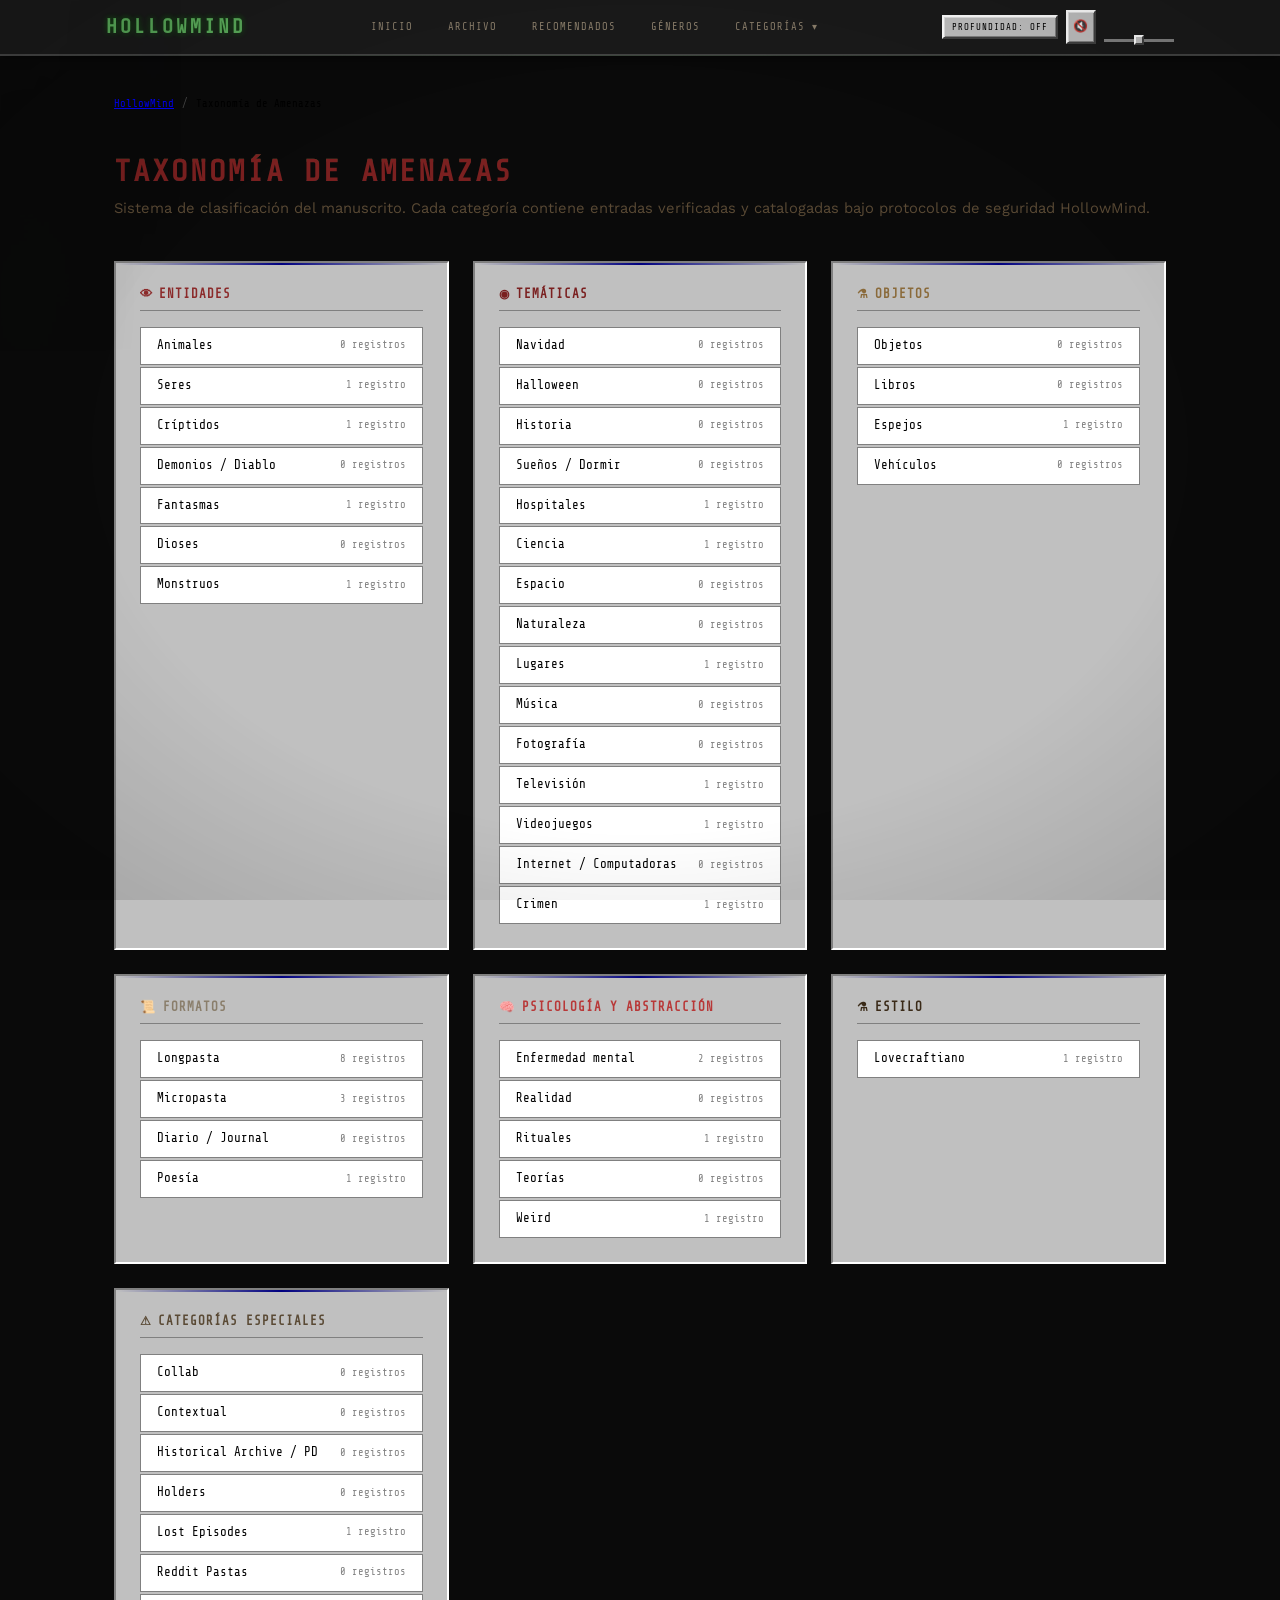
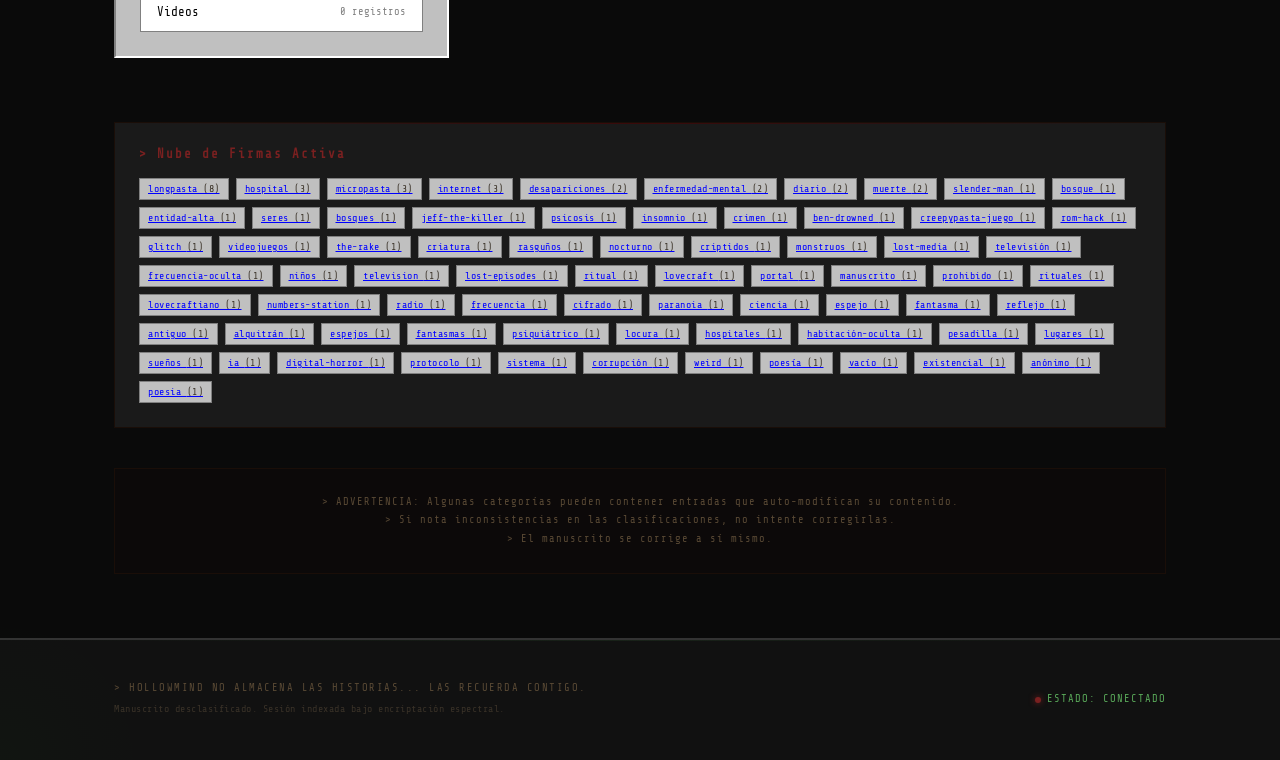
==== commit 27c74200: "feat: Remove loading/boot screens - pages load directly - Removed loading-screen HTML from all 5 HTM" ====
--- a/categories.html
+++ b/categories.html
@@ -12,22 +12,12 @@
   <link rel="stylesheet" href="css/components.css">
   <link rel="stylesheet" href="css/effects.css">
   <link rel="stylesheet" href="css/animations.css">
-  <link rel="stylesheet" href="css/loading.css">
   <link rel="stylesheet" href="css/story.css">
   <link rel="preconnect" href="https://fonts.googleapis.com">
   <link rel="preconnect" href="https://fonts.gstatic.com" crossorigin>
   <link href="https://fonts.googleapis.com/css2?family=Courier+Prime:ital,wght@0,400;0,700;1,400;1,700&family=Playfair+Display:ital,wght@0,400;0,700;1,400;1,700&family=Share+Tech+Mono&family=Work+Sans:wght@300;400;600&display=swap" rel="stylesheet">
 </head>
 <body class="fx-vhs fx-vignette fx-fog fx-blood-stains fx-crt">
-
-  <div class="loading-screen" role="dialog" aria-modal="true">
-    <div class="loading-scanlines"></div>
-    <div class="boot-container">
-      <h1 class="font-pixel" style="font-size:18px; margin-bottom:18px; letter-spacing:3px; color: var(--sick-green-text); text-shadow: 0 0 8px rgba(0,255,0,0.4);">> SYSTEM_ARCHIVE_01</h1>
-      <div id="boot-terminal" class="boot-terminal-log"></div>
-      <div class="boot-enter-prompt font-pixel" style="opacity:0; cursor:pointer; text-align:center; margin-top:35px; font-size:12px; letter-spacing:2px; color: var(--sick-green-text);">[ TOQUE LA PANTALLA PARA ABRIR EL ARCHIVO ]</div>
-    </div>
-  </div>
 
   <div class="hm-app">
     <header class="hm-header">
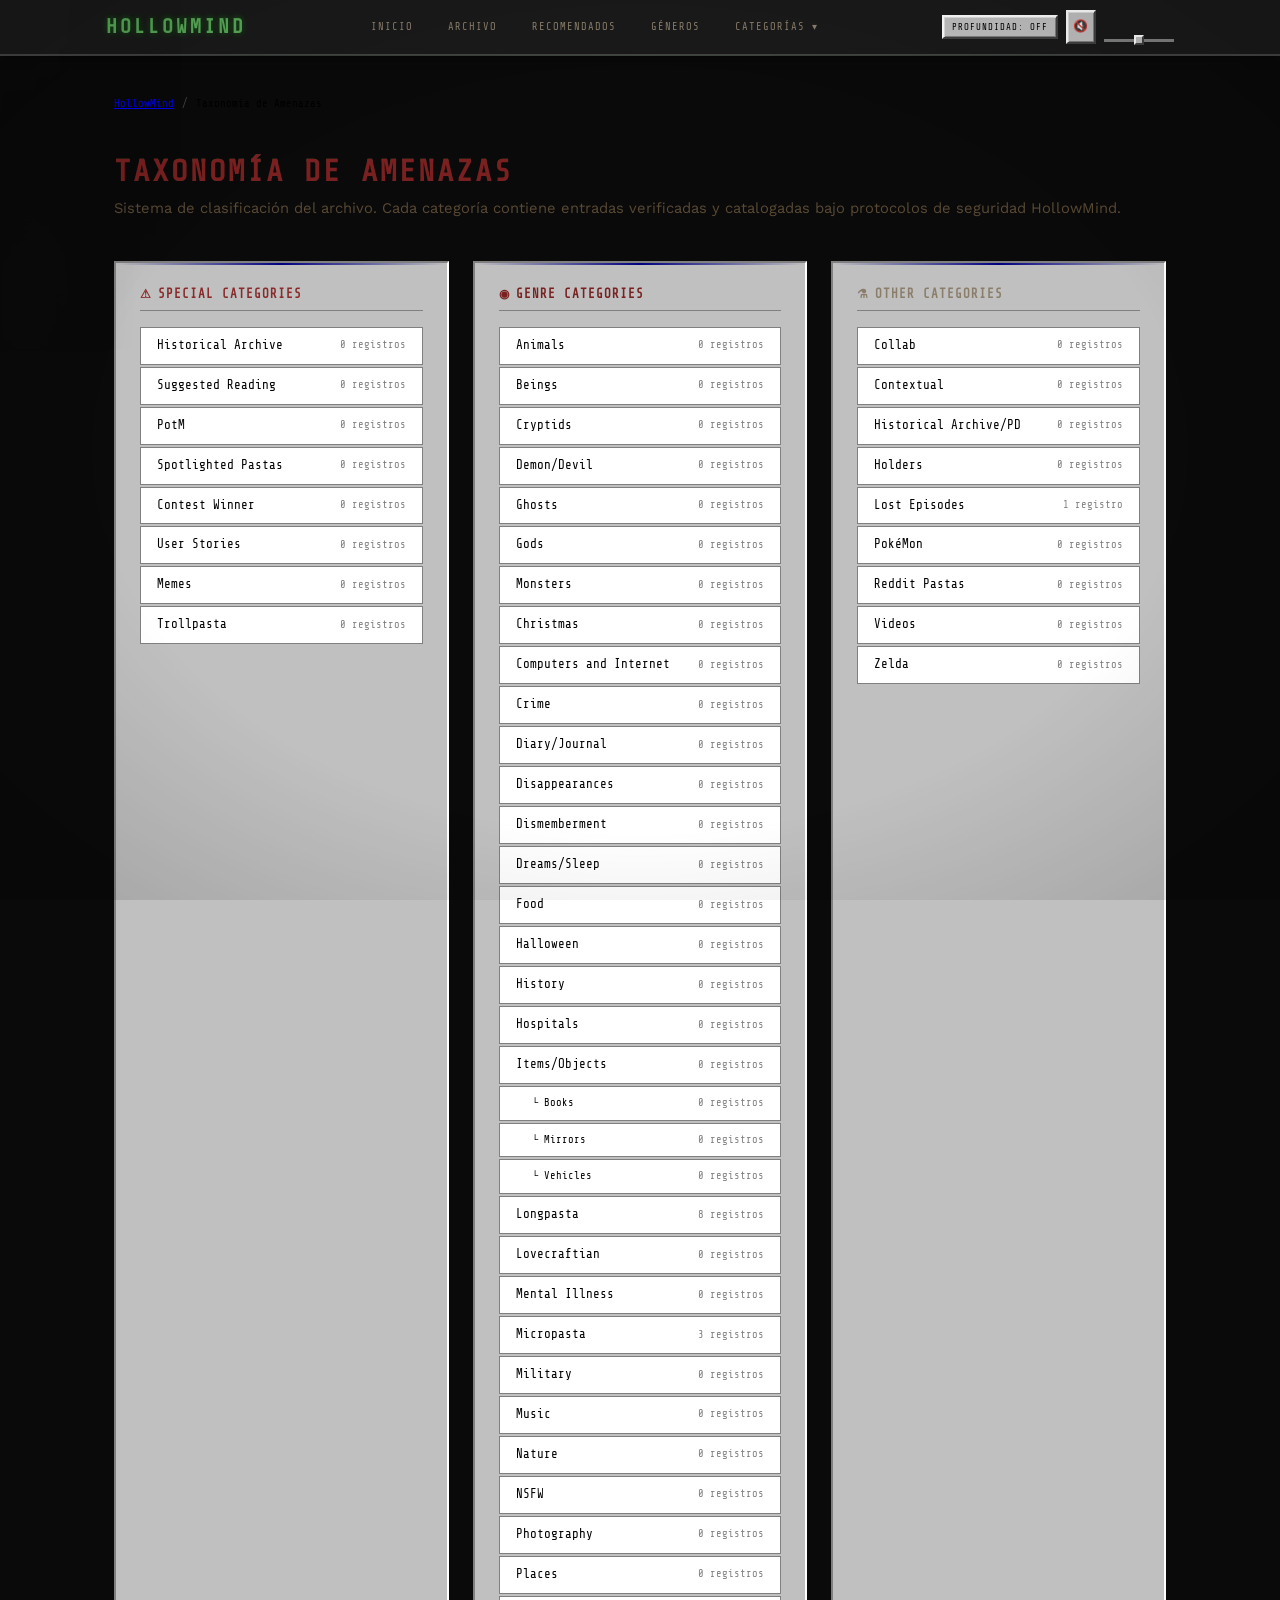
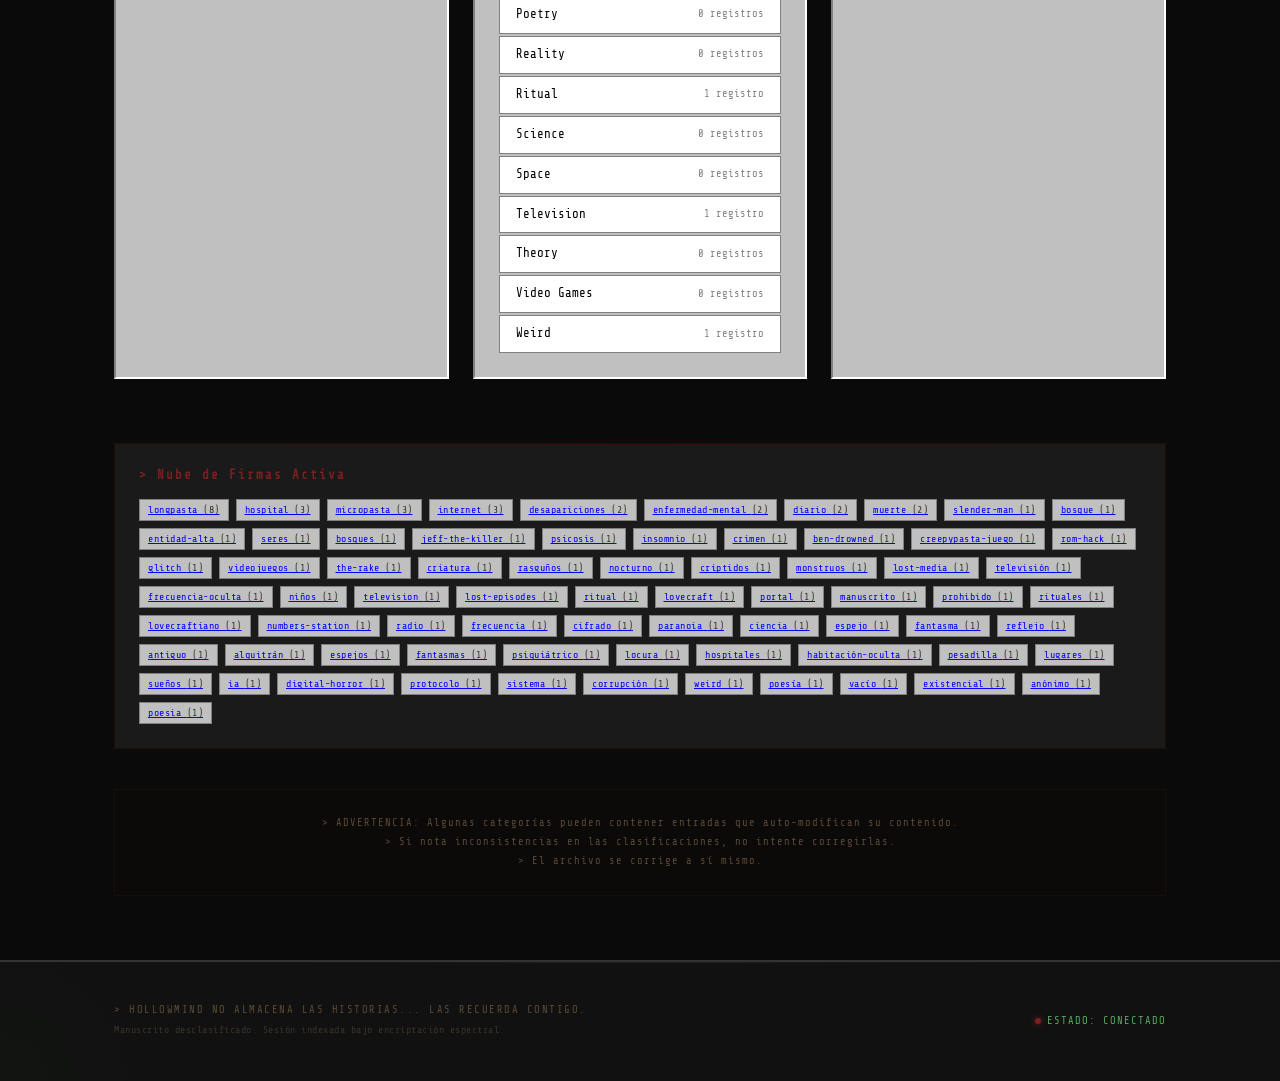
==== commit 9b188767: "feat: Add complete category and subcategory system - Updated HM_CATEGORIES with 3 main groups:   - S" ====
--- a/categories.html
+++ b/categories.html
@@ -34,10 +34,10 @@
               <a href="categories.html" class="nav-link">Categorías ▾</a>
               <div class="mega-menu-panel" id="mega-menu-container">
                 <div class="mega-menu-grid">
-                  <div class="mega-column"><h4>Entidades</h4><ul><li><a href="section.html?tag=seres">Seres</a></li><li><a href="section.html?tag=criptido">Críptidos</a></li><li><a href="section.html?tag=monstruos">Monstruos</a></li></ul></div>
-                  <div class="mega-column"><h4>Temáticas</h4><ul><li><a href="section.html?tag=videojuegos">Videojuegos</a></li><li><a href="section.html?tag=internet">Internet</a></li><li><a href="section.html?tag=crimen">Crimen</a></li><li><a href="section.html?tag=hospital">Hospitales</a></li></ul></div>
-                  <div class="mega-column"><h4>Formatos</h4><ul><li><a href="section.html?tag=longpasta">Longpasta</a></li><li><a href="section.html?tag=micropasta">Micropasta</a></li><li><a href="section.html?tag=diario">Diario</a></li></ul></div>
-                  <div class="mega-column"><h4>Especiales</h4><ul><li><a href="section.html?tag=rituales">Rituales</a></li><li><a href="section.html?tag=lost-episodes">Lost Episodes</a></li><li><a href="categories.html" style="color:var(--blood-fresh); font-weight:bold;">> Ver todos</a></li></ul></div>
+                  <div class="mega-column"><h4>Genre Categories</h4><ul><li><a href="section.html?tag=beings">Beings</a></li><li><a href="section.html?tag=cryptids">Cryptids</a></li><li><a href="section.html?tag=monsters">Monsters</a></li><li><a href="section.html?tag=ghosts">Ghosts</a></li><li><a href="section.html?tag=demon-devil">Demon/Devil</a></li></ul></div>
+                  <div class="mega-column"><h4>Temáticas</h4><ul><li><a href="section.html?tag=video-games">Video Games</a></li><li><a href="section.html?tag=computers-and-internet">Computers & Internet</a></li><li><a href="section.html?tag=crime">Crime</a></li><li><a href="section.html?tag=hospitals">Hospitals</a></li><li><a href="section.html?tag=dreams-sleep">Dreams/Sleep</a></li></ul></div>
+                  <div class="mega-column"><h4>Formatos</h4><ul><li><a href="section.html?tag=longpasta">Longpasta</a></li><li><a href="section.html?tag=micropasta">Micropasta</a></li><li><a href="section.html?tag=diary-journal">Diary/Journal</a></li><li><a href="section.html?tag=poetry">Poetry</a></li></ul></div>
+                  <div class="mega-column"><h4>Other</h4><ul><li><a href="section.html?tag=lost-episodes">Lost Episodes</a></li><li><a href="section.html?tag=ritual">Ritual</a></li><li><a href="section.html?tag=lovecraftian">Lovecraftian</a></li><li><a href="categories.html" style="color:var(--blood-fresh); font-weight:bold;">> Ver todos</a></li></ul></div>
                 </div>
               </div>
             </li>
@@ -83,23 +83,15 @@
       if (!container) return;
 
       const groupColors = {
-        'Entidades': 'var(--blood-bright)',
-        'Temáticas': 'var(--blood-fresh)',
-        'Objetos': 'var(--rune-glow)',
-        'Formatos': 'var(--paper-dark)',
-        'Psicología y Abstracción': 'var(--blood-arterial)',
-        'Estilo': 'var(--rune-dim)',
-        'Categorías Especiales': 'var(--paper-burnt)'
+        'Special Categories': 'var(--blood-bright)',
+        'Genre Categories': 'var(--blood-fresh)',
+        'Other Categories': 'var(--paper-dark)'
       };
 
       const groupIcons = {
-        'Entidades': '👁',
-        'Temáticas': '◉',
-        'Objetos': '⚗',
-        'Formatos': '📜',
-        'Psicología y Abstracción': '🧠',
-        'Estilo': '⚗',
-        'Categorías Especiales': '⚠'
+        'Special Categories': '⚠',
+        'Genre Categories': '◉',
+        'Other Categories': '⚗'
       };
 
       const allTags = {};
@@ -117,7 +109,7 @@
 
         <div style="margin-bottom:var(--space-xl);">
           <h1 class="font-manuscript glitch" data-text="TAXONOMÍA DE AMENAZAS" style="font-size:var(--text-2xl); color:var(--blood-fresh); margin-bottom:var(--space-sm); letter-spacing:3px;">TAXONOMÍA DE AMENAZAS</h1>
-          <p class="font-handwritten" style="color:var(--paper-burnt); line-height:1.6;">Sistema de clasificación del manuscrito. Cada categoría contiene entradas verificadas y catalogadas bajo protocolos de seguridad HollowMind.</p>
+          <p class="font-handwritten" style="color:var(--paper-burnt); line-height:1.6;">Sistema de clasificación del archivo. Cada categoría contiene entradas verificadas y catalogadas bajo protocolos de seguridad HollowMind.</p>
         </div>
 
         <div class="categories-grid">`;
@@ -141,6 +133,21 @@
               <span>${item}</span>
               <span class="count">${count} registro${count !== 1 ? 's' : ''}</span>
             </a>`;
+
+          if (group.subcategories && group.subcategories[item]) {
+            group.subcategories[item].forEach(sub => {
+              const subSlug = sub.toLowerCase()
+                .normalize("NFD").replace(/[\u0300-\u036f]/g, "")
+                .replace(/[^a-z0-9]+/g, '-')
+                .replace(/^-|-$/g, '');
+              const subCount = allTags[subSlug] || 0;
+              html += `
+            <a href="section.html?tag=${subSlug}" class="category-item" style="text-decoration:none; padding-left:32px; font-size:var(--text-xs);">
+              <span>└ ${sub}</span>
+              <span class="count">${subCount} registro${subCount !== 1 ? 's' : ''}</span>
+            </a>`;
+            });
+          }
         });
 
         html += `</div></div>`;
@@ -165,13 +172,12 @@
           <p class="font-manuscript" style="color:var(--paper-burnt); font-size:var(--text-xs); letter-spacing:1px; line-height:1.8;">
             > ADVERTENCIA: Algunas categorías pueden contener entradas que auto-modifican su contenido.<br>
             > Si nota inconsistencias en las clasificaciones, no intente corregirlas.<br>
-            > El manuscrito se corrige a sí mismo.
+            > El archivo se corrige a sí mismo.
           </p>
         </div>`;
 
       container.innerHTML = html;
 
-      // Animate categories appearing
       const groups = container.querySelectorAll('.category-group');
       groups.forEach((group, i) => {
         group.style.opacity = '0';
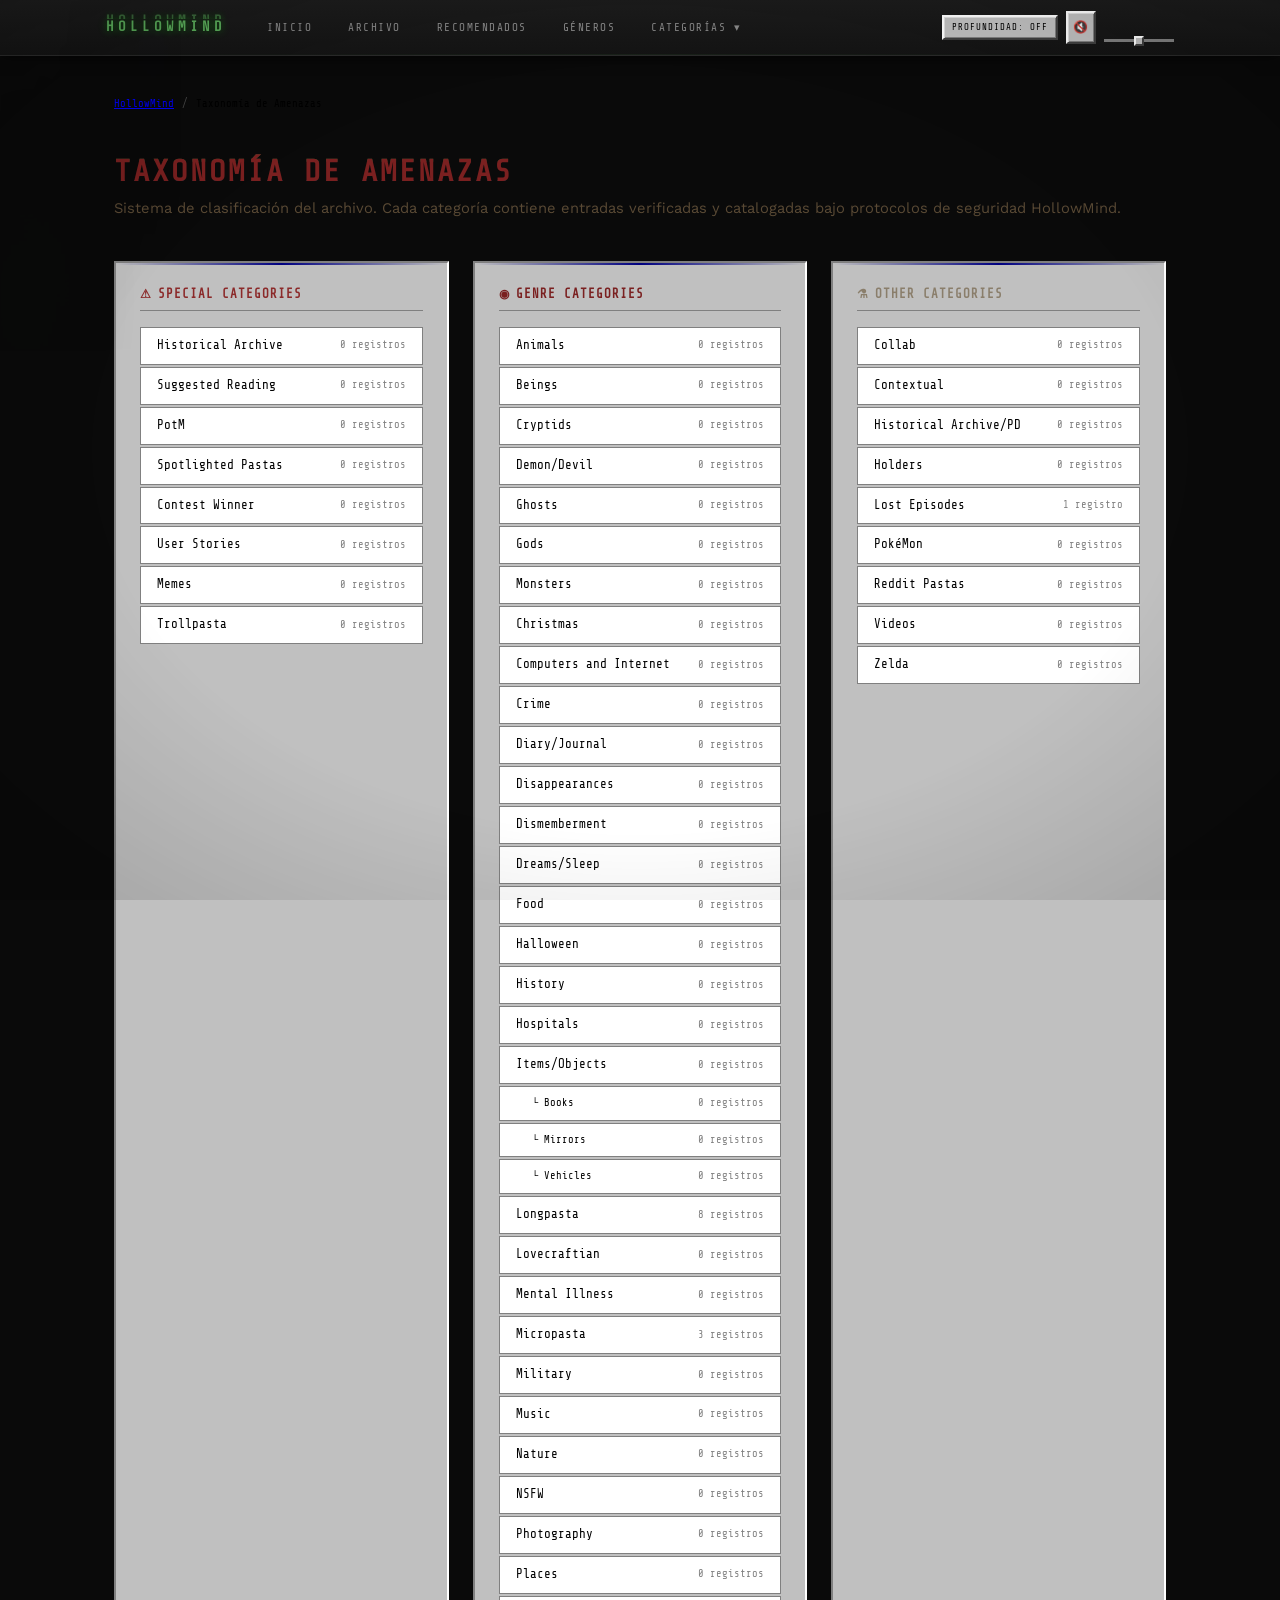
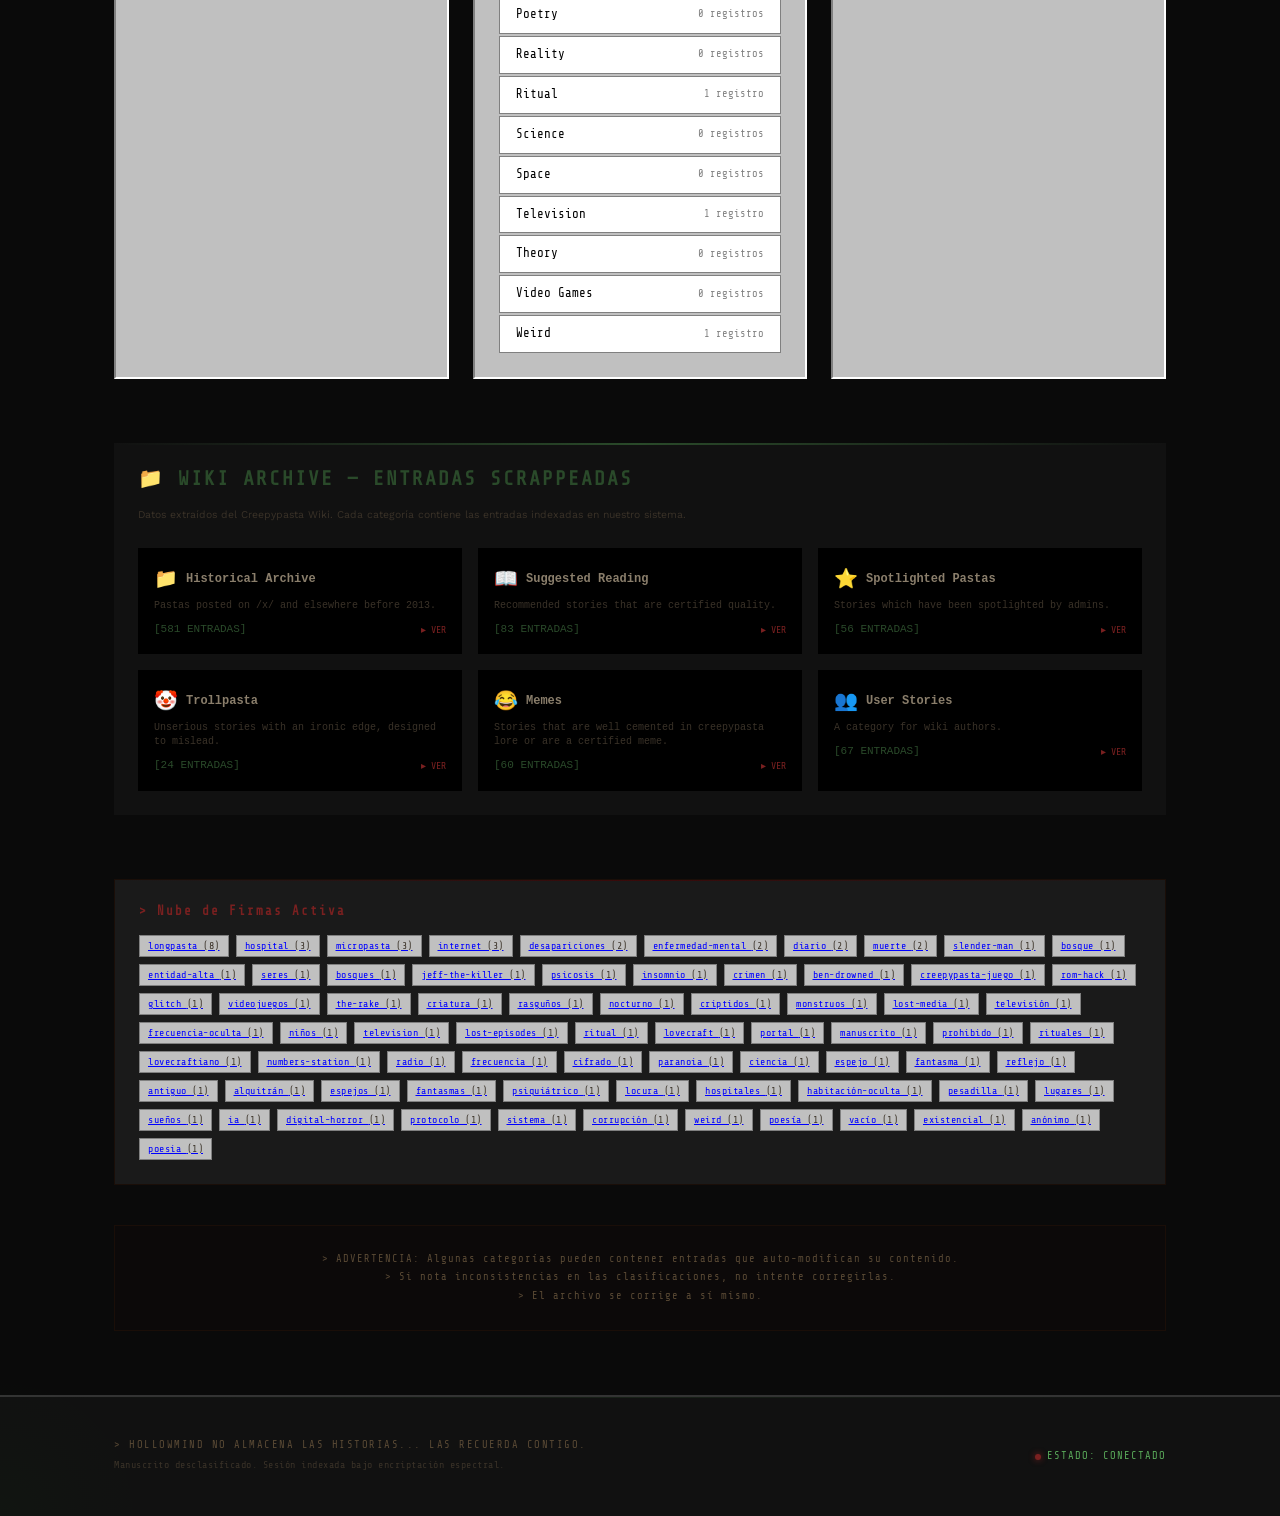
==== commit fd145a66: "feat: add Historical Archive with scraped Creepypasta Wiki data - Created wiki-archive-data.js with " ====
--- a/categories.html
+++ b/categories.html
@@ -67,6 +67,7 @@
   </div>
 
   <script src="js/story-data.js"></script>
+  <script src="js/wiki-archive-data.js"></script>
   <script src="js/effects.js"></script>
   <script src="js/hollow-sound.js"></script>
   <script src="js/typewriter.js"></script>
@@ -153,8 +154,40 @@
         html += `</div></div>`;
       });
 
-      html += `</div>
-
+      html += `</div>`;
+
+      if (typeof HM_WIKI_ARCHIVE !== 'undefined') {
+        html += `
+          <div style="margin-top:var(--space-2xl); padding:var(--space-lg); border:1px solid var(--blood-dark); background:var(--void-surface); position:relative;">
+            <div style="position:absolute; top:0; left:0; right:0; height:2px; background:linear-gradient(90deg, transparent, var(--sick-green), transparent);"></div>
+            <h2 class="font-manuscript" style="color:var(--sick-green); font-size:var(--text-lg); margin-bottom:var(--space-md); letter-spacing:2px;">📁 WIKI ARCHIVE — ENTRADAS SCRAPPEADAS</h2>
+            <p class="font-handwritten" style="color:var(--paper-ash); font-size:var(--text-xs); margin-bottom:var(--space-lg);">Datos extraídos del Creepypasta Wiki. Cada categoría contiene las entradas indexadas en nuestro sistema.</p>
+            <div style="display:grid;grid-template-columns:repeat(auto-fill,minmax(250px,1fr));gap:var(--space-md);">`;
+
+        Object.values(HM_WIKI_ARCHIVE).forEach(cat => {
+          html += `
+              <a href="section.html?cat=${cat.id}" class="wiki-cat-card"
+                 style="display:block;padding:var(--space-md);background:var(--void-deep);border:1px solid var(--blood-dark);text-decoration:none;transition:all 0.2s;cursor:pointer;"
+                 onmouseover="this.style.borderColor='var(--sick-green)';this.style.transform='translateY(-2px)'"
+                 onmouseout="this.style.borderColor='var(--blood-dark)';this.style.transform='none'">
+                <div style="display:flex;align-items:center;gap:var(--space-sm);margin-bottom:var(--space-xs);">
+                  <span style="font-size:1.2rem;">${cat.icon}</span>
+                  <span style="color:var(--paper-white);font-family:monospace;font-size:12px;font-weight:bold;">${cat.name}</span>
+                </div>
+                <p style="color:var(--paper-ash);font-family:monospace;font-size:10px;margin-bottom:var(--space-sm);line-height:1.4;">${cat.description}</p>
+                <div style="display:flex;justify-content:space-between;align-items:center;">
+                  <span style="color:var(--sick-green);font-family:monospace;font-size:11px;">[${cat.entries.length} ENTRADAS]</span>
+                  <span style="color:var(--blood-fresh);font-size:10px;">▸ VER</span>
+                </div>
+              </a>`;
+        });
+
+        html += `
+            </div>
+          </div>`;
+      }
+
+      html += `
         <div style="margin-top:var(--space-2xl); padding:var(--space-lg); border:1px solid #1a0e08; background:var(--void-elevated); position:relative;">
           <div style="position:absolute; top:0; left:0; right:0; height:1px; background:linear-gradient(90deg, transparent, var(--blood-dry), transparent);"></div>
           <h3 class="font-manuscript" style="color:var(--blood-fresh); font-size:var(--text-sm); margin-bottom:var(--space-md); letter-spacing:2px;">> Nube de Firmas Activa</h3>
--- a/css/retro.css
+++ b/css/retro.css
@@ -252,16 +252,15 @@
 
 /* === GEOCITIES BAR === */
 .geocities-bar {
-  background: linear-gradient(180deg, #c0c0c0 0%, #a0a0a0 100%);
-  border-bottom: 2px solid;
-  border-color: var(--win95-white) transparent var(--win95-darker) transparent;
-  padding: 4px 8px;
+  background: linear-gradient(180deg, #222 0%, #1a1a1a 100%);
+  border-bottom: 1px solid #333;
+  padding: 4px 16px;
   display: flex;
   align-items: center;
   justify-content: space-between;
   font-family: var(--font-pixel);
-  font-size: 11px;
-  color: #000;
+  font-size: 10px;
+  color: #666;
   position: relative;
   z-index: var(--z-sticky);
 }
@@ -279,32 +278,36 @@
 }
 
 .geocities-counter {
-  background: #000;
+  background: #0a0a0a;
   color: var(--sick-green-text);
   font-family: var(--font-pixel);
   font-size: 10px;
   padding: 2px 8px;
-  border: 1px inset var(--win95-dark);
+  border: 1px solid #333;
+  letter-spacing: 2px;
 }
 
 .geocities-badge {
-  border: 1px solid #000;
-  padding: 1px 4px;
+  border: 1px solid #444;
+  padding: 2px 6px;
   font-size: 9px;
-  background: var(--win95-bg);
+  background: #1a1a1a;
+  text-transform: uppercase;
+  color: #666;
+  letter-spacing: 1px;
 }
 
 /* === GEOCITIES MARQUEE === */
 .geocities-marquee {
-  background: #000080;
-  color: #ffff00;
-  font-family: var(--font-pixel);
-  font-size: 12px;
-  padding: 3px 0;
+  background: #111;
+  color: var(--sick-green-text);
+  font-family: var(--font-pixel);
+  font-size: 11px;
+  padding: 4px 0;
   overflow: hidden;
   white-space: nowrap;
-  border-top: 1px solid var(--win95-white);
-  border-bottom: 1px solid var(--win95-dark);
+  border-bottom: 1px solid #222;
+  letter-spacing: 1px;
 }
 
 .geocities-marquee-text {
--- a/css/layout.css
+++ b/css/layout.css
@@ -30,36 +30,35 @@
   z-index: var(--z-base);
 }
 
-/* === HEADER (barra de sistema corrupta) === */
+/* === HEADER (barra de sistema) === */
 .hm-header {
   position: fixed;
   top: 0;
   left: 0;
   right: 0;
   height: var(--header-height);
-  background: #1a1a1a;
-  border-bottom: 2px solid;
-  border-color: #333 transparent #444 transparent;
+  background: linear-gradient(180deg, #1c1c1c 0%, #141414 100%);
+  border-bottom: 1px solid #2a2a2a;
   z-index: var(--z-sticky);
-  box-shadow: 0 2px 8px rgba(0,0,0,0.5);
+  box-shadow: 0 2px 12px rgba(0,0,0,0.6);
 }
 
 .hm-header::after {
   content: '';
   position: absolute;
-  bottom: -2px;
+  bottom: 0;
   left: 0;
   right: 0;
   height: 1px;
   background: linear-gradient(
     90deg,
     transparent 0%,
-    var(--sick-green-dim) 20%,
+    var(--sick-green-dim) 30%,
     var(--sick-green) 50%,
-    var(--sick-green-dim) 80%,
+    var(--sick-green-dim) 70%,
     transparent 100%
   );
-  opacity: 0.3;
+  opacity: 0.25;
 }
 
 .header-container {
--- a/css/components.css
+++ b/css/components.css
@@ -8,22 +8,25 @@
   display: flex;
   align-items: center;
   text-decoration: none;
+  margin-right: 24px;
 }
 
 .hm-logo {
-  font-size: var(--text-lg);
+  font-size: 14px;
   font-weight: 700;
   color: var(--sick-green-text);
-  letter-spacing: 3px;
+  letter-spacing: 4px;
   text-transform: uppercase;
   font-family: var(--font-pixel);
-  text-shadow: 0 0 6px rgba(0,255,0,0.3);
-}
-
-/* === NAVBAR (barra de sistema) === */
+  text-shadow: 0 0 8px rgba(0,255,0,0.4);
+  padding: 6px 0;
+}
+
+/* === NAVBAR (barra de navegación) === */
 .nav-links {
   display: flex;
-  gap: 1px;
+  gap: 2px;
+  align-items: center;
 }
 
 .nav-links .menu-item {
@@ -32,22 +35,26 @@
 
 .nav-link {
   display: block;
-  padding: var(--space-sm) var(--space-md);
-  font-family: var(--font-pixel);
-  font-size: var(--text-xs);
-  color: var(--paper-dark);
+  padding: 8px 16px;
+  font-family: var(--font-pixel);
+  font-size: 11px;
+  color: #888;
   text-transform: uppercase;
-  letter-spacing: 1px;
-  transition: all 0.3s ease 0.15s;
+  letter-spacing: 1.5px;
+  transition: all 0.2s ease;
   border: 1px solid transparent;
   text-decoration: none;
+  white-space: nowrap;
 }
 
 .nav-link:hover {
   color: var(--sick-green-text);
-  border-color: #333;
-  background: rgba(0,40,0,0.2);
-  text-shadow: 0 0 4px rgba(0,255,0,0.2);
+  background: rgba(0,255,0,0.05);
+  text-shadow: 0 0 6px rgba(0,255,0,0.3);
+}
+
+.nav-link:active {
+  transform: scale(0.97);
 }
 
 /* === MEGA MENU === */
@@ -56,20 +63,19 @@
   position: absolute;
   top: 100%;
   left: 0;
-  min-width: 480px;
-  background: var(--win95-bg);
-  border: 2px solid;
-  border-color: var(--win95-white) var(--win95-darker) var(--win95-darker) var(--win95-white);
-  box-shadow: 3px 3px 0 rgba(0,0,0,0.5);
+  min-width: 500px;
+  background: #1a1a1a;
+  border: 1px solid #333;
+  border-top: 2px solid var(--sick-green-dim);
   padding: 0;
   z-index: var(--z-dropdown);
-  color: #000;
+  box-shadow: 0 8px 24px rgba(0,0,0,0.6);
 }
 
 .menu-item:hover .mega-menu-panel,
 .menu-item:focus-within .mega-menu-panel {
   display: block;
-  animation: fadeIn 0.2s ease;
+  animation: fadeIn 0.15s ease;
 }
 
 .mega-menu-grid {
@@ -79,8 +85,8 @@
 }
 
 .mega-column {
-  padding: 8px;
-  border-right: 1px solid var(--win95-dark);
+  padding: 12px;
+  border-right: 1px solid #2a2a2a;
 }
 
 .mega-column:last-child {
@@ -89,36 +95,36 @@
 
 .mega-column h4 {
   font-family: var(--font-pixel);
+  font-size: 10px;
+  color: var(--sick-green-text);
+  text-transform: uppercase;
+  letter-spacing: 1.5px;
+  margin-bottom: 8px;
+  padding-bottom: 6px;
+  border-bottom: 1px solid #2a2a2a;
+  font-weight: bold;
+}
+
+.mega-column ul {
+  display: flex;
+  flex-direction: column;
+  gap: 4px;
+}
+
+.mega-column a {
+  font-family: var(--font-pixel);
   font-size: 11px;
-  color: var(--win95-blue);
-  text-transform: uppercase;
-  letter-spacing: 1px;
-  margin-bottom: var(--space-sm);
-  padding-bottom: 4px;
-  border-bottom: 1px solid var(--win95-dark);
-  font-weight: bold;
-}
-
-.mega-column ul {
-  display: flex;
-  flex-direction: column;
-  gap: 2px;
-}
-
-.mega-column a {
-  font-family: var(--font-pixel);
-  font-size: 11px;
-  color: var(--web-link);
-  padding: 2px 4px;
-  transition: all 0.1s;
-  text-decoration: underline;
+  color: #888;
+  padding: 3px 6px;
+  transition: all 0.15s;
+  text-decoration: none;
   display: block;
+  border-radius: 2px;
 }
 
 .mega-column a:hover {
-  color: var(--web-link-hover);
-  background: #000080;
-  color: #fff;
+  color: var(--sick-green-text);
+  background: rgba(0,255,0,0.08);
 }
 
 /* === MOBILE TOGGLE === */
@@ -126,10 +132,9 @@
   display: none;
   flex-direction: column;
   gap: 4px;
-  padding: var(--space-sm);
-  background: var(--win95-bg);
-  border: 2px solid;
-  border-color: var(--win95-white) var(--win95-darker) var(--win95-darker) var(--win95-white);
+  padding: 8px;
+  background: transparent;
+  border: 1px solid #333;
   cursor: pointer;
 }
 
@@ -137,8 +142,12 @@
   display: block;
   width: 18px;
   height: 2px;
-  background: #000;
-  transition: all 0.3s;
+  background: #888;
+  transition: all 0.2s;
+}
+
+.nav-toggle:hover .toggle-bar {
+  background: var(--sick-green-text);
 }
 
 .nav-toggle.active .toggle-bar:nth-child(1) {
@@ -157,7 +166,8 @@
 .header-controls {
   display: flex;
   align-items: center;
-  gap: var(--space-sm);
+  gap: 8px;
+  margin-left: auto;
 }
 
 /* === BUTTONS (Win95 style) === */
@@ -684,11 +694,11 @@
     top: var(--header-height);
     left: 0;
     right: 0;
-    background: var(--win95-bg);
-    border-bottom: 2px solid var(--win95-dark);
+    background: #1a1a1a;
+    border-bottom: 1px solid #333;
     flex-direction: column;
-    padding: var(--space-md);
-    box-shadow: 0 4px 8px rgba(0,0,0,0.3);
+    padding: 8px;
+    box-shadow: 0 4px 12px rgba(0,0,0,0.5);
   }
 
   .nav-links.open {
@@ -699,9 +709,10 @@
     position: static;
     min-width: auto;
     border: none;
-    border-top: 1px solid var(--win95-dark);
+    border-top: 1px solid #333;
     box-shadow: none;
-    padding: var(--space-md);
+    padding: 8px;
+    background: #141414;
   }
 
   .mega-menu-grid {
@@ -715,4 +726,9 @@
   .immersive-toggle .btn-text {
     display: none;
   }
-}
+
+  .hm-logo {
+    font-size: 12px;
+    letter-spacing: 2px;
+  }
+}
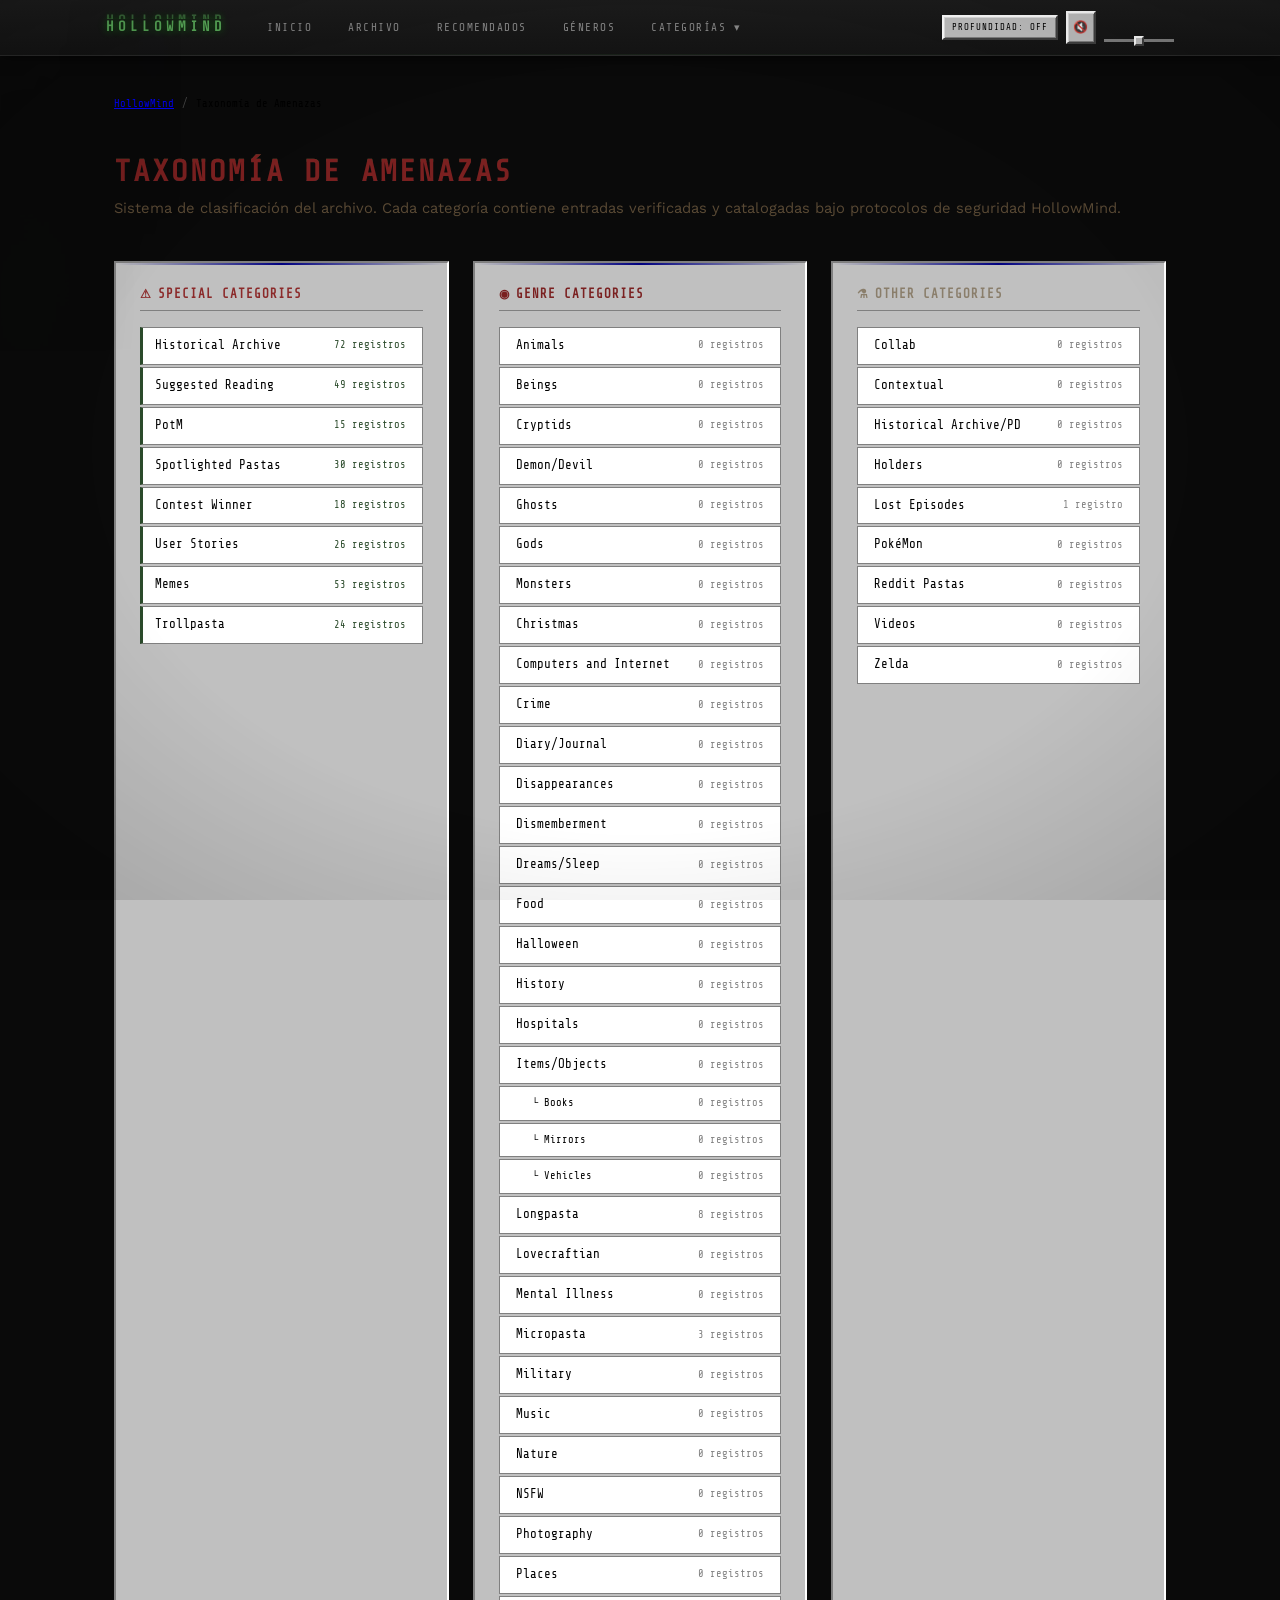
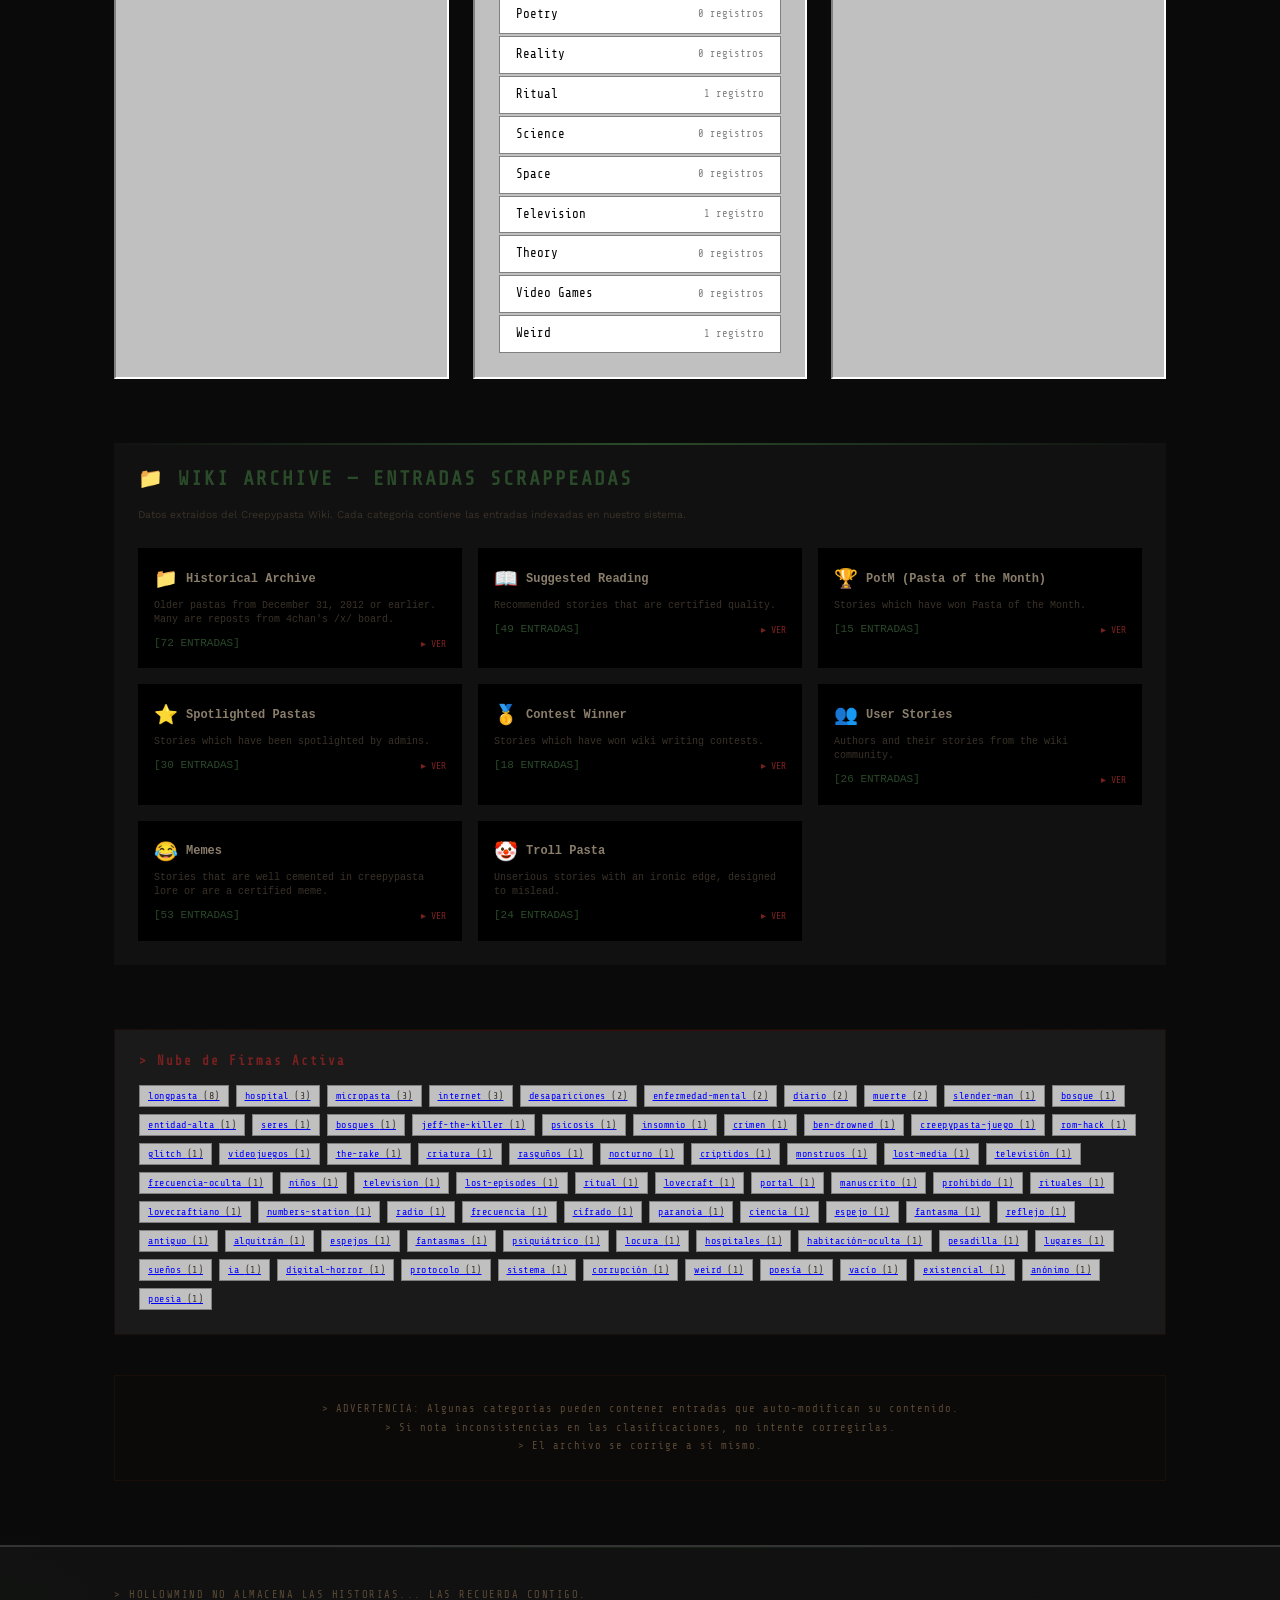
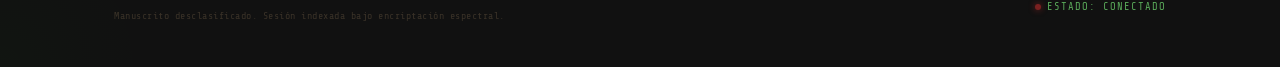
==== commit 2083b5a2: "fix: Special Categories now link to wiki archive with correct counts - Added wikiCategoryMap to map " ====
--- a/categories.html
+++ b/categories.html
@@ -101,6 +101,24 @@
         story.categories.forEach(cat => { allTags[cat] = (allTags[cat] || 0) + 1; });
       });
 
+      const wikiCategoryMap = {
+        'Historical Archive': 'historical-archive',
+        'Suggested Reading': 'suggested-reading',
+        'PotM': 'potm',
+        'Spotlighted Pastas': 'spotlighted',
+        'Contest Winner': 'contest-winner',
+        'User Stories': 'user-stories',
+        'Memes': 'memes',
+        'Trollpasta': 'trollpasta'
+      };
+
+      const wikiCounts = {};
+      if (typeof HM_WIKI_ARCHIVE !== 'undefined') {
+        Object.values(HM_WIKI_ARCHIVE).forEach(cat => {
+          wikiCounts[cat.id] = cat.entries.length;
+        });
+      }
+
       let html = `
         <nav class="breadcrumbs">
           <a href="index.html">HollowMind</a>
@@ -128,11 +146,14 @@
             .normalize("NFD").replace(/[\u0300-\u036f]/g, "")
             .replace(/[^a-z0-9]+/g, '-')
             .replace(/^-|-$/g, '');
-          const count = allTags[slug] || 0;
+          const isWikiCategory = groupName === 'Special Categories' && wikiCategoryMap[item];
+          const wikiId = isWikiCategory ? wikiCategoryMap[item] : null;
+          const count = isWikiCategory ? (wikiCounts[wikiId] || 0) : (allTags[slug] || 0);
+          const link = isWikiCategory ? `section.html?cat=${wikiId}` : `section.html?tag=${slug}`;
           html += `
-            <a href="section.html?tag=${slug}" class="category-item" style="text-decoration:none;">
+            <a href="${link}" class="category-item" style="text-decoration:none;${isWikiCategory ? 'border-left:3px solid var(--sick-green);padding-left:12px;' : ''}">
               <span>${item}</span>
-              <span class="count">${count} registro${count !== 1 ? 's' : ''}</span>
+              <span class="count" style="${isWikiCategory ? 'color:var(--sick-green);' : ''}">${count} registro${count !== 1 ? 's' : ''}</span>
             </a>`;
 
           if (group.subcategories && group.subcategories[item]) {
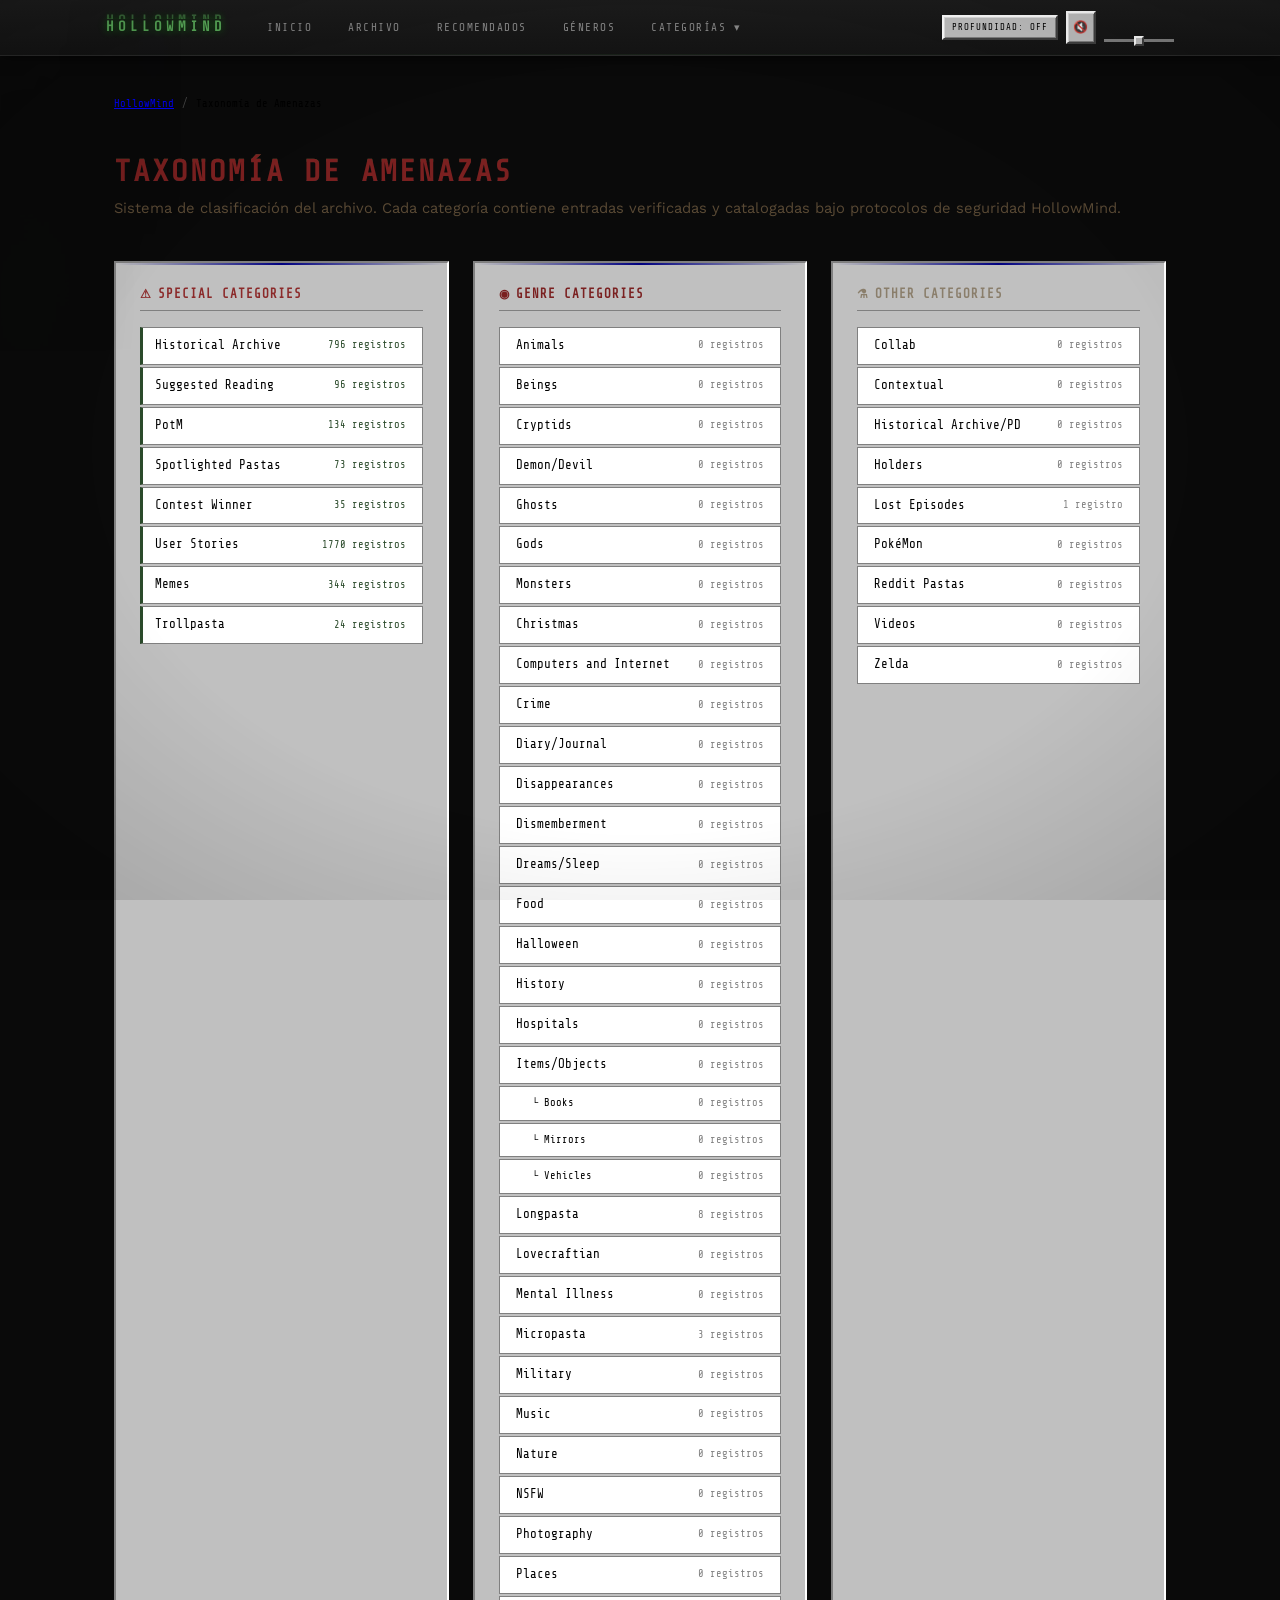
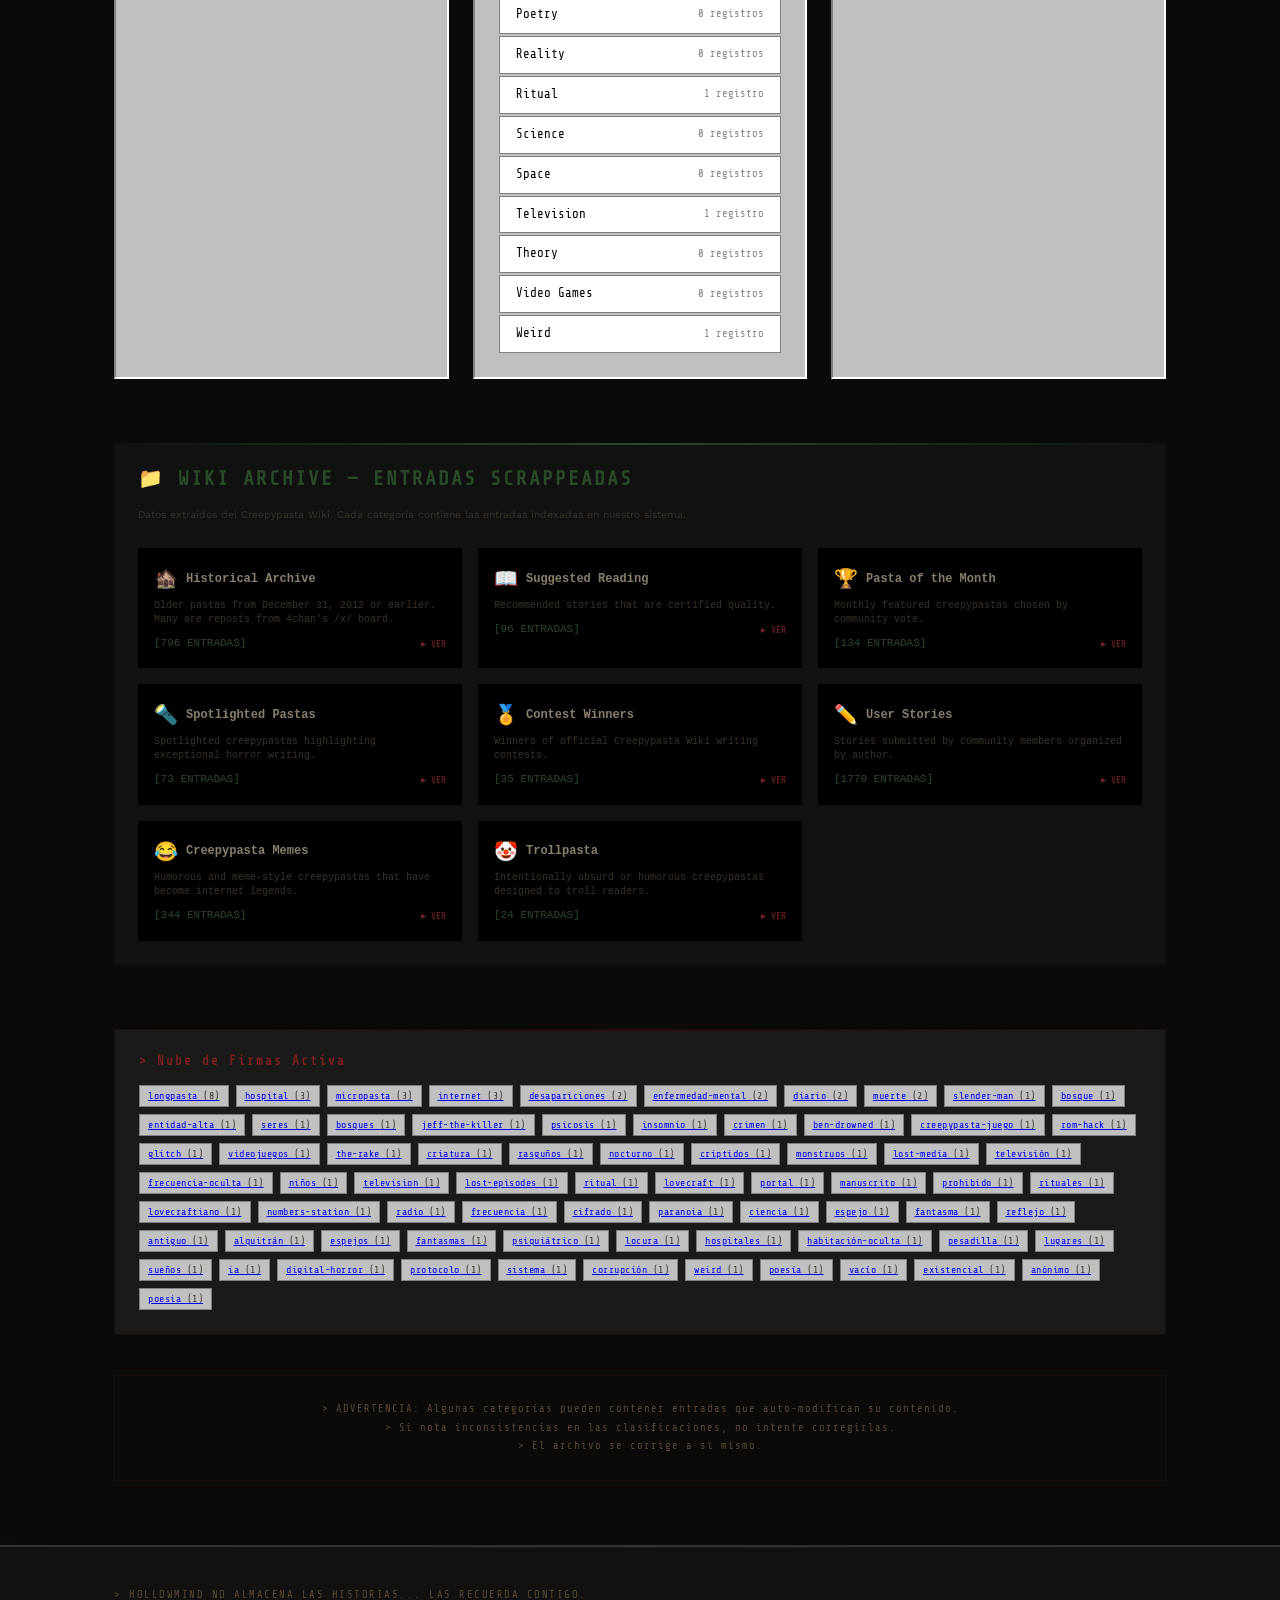
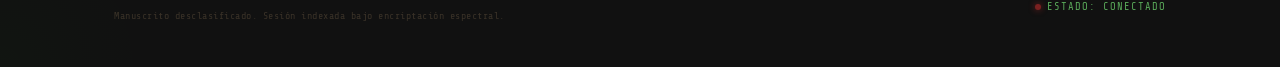
==== commit 357bc84f: "Fix wiki archive: correct category IDs, emoji icons, JS syntax. All 3272 entries now load correctly." ====
--- a/categories.html
+++ b/categories.html
@@ -104,9 +104,9 @@
       const wikiCategoryMap = {
         'Historical Archive': 'historical-archive',
         'Suggested Reading': 'suggested-reading',
-        'PotM': 'potm',
-        'Spotlighted Pastas': 'spotlighted',
-        'Contest Winner': 'contest-winner',
+        'PotM': 'pasta-of-the-month',
+        'Spotlighted Pastas': 'spotlighted-pastas',
+        'Contest Winner': 'contest-winners',
         'User Stories': 'user-stories',
         'Memes': 'memes',
         'Trollpasta': 'trollpasta'
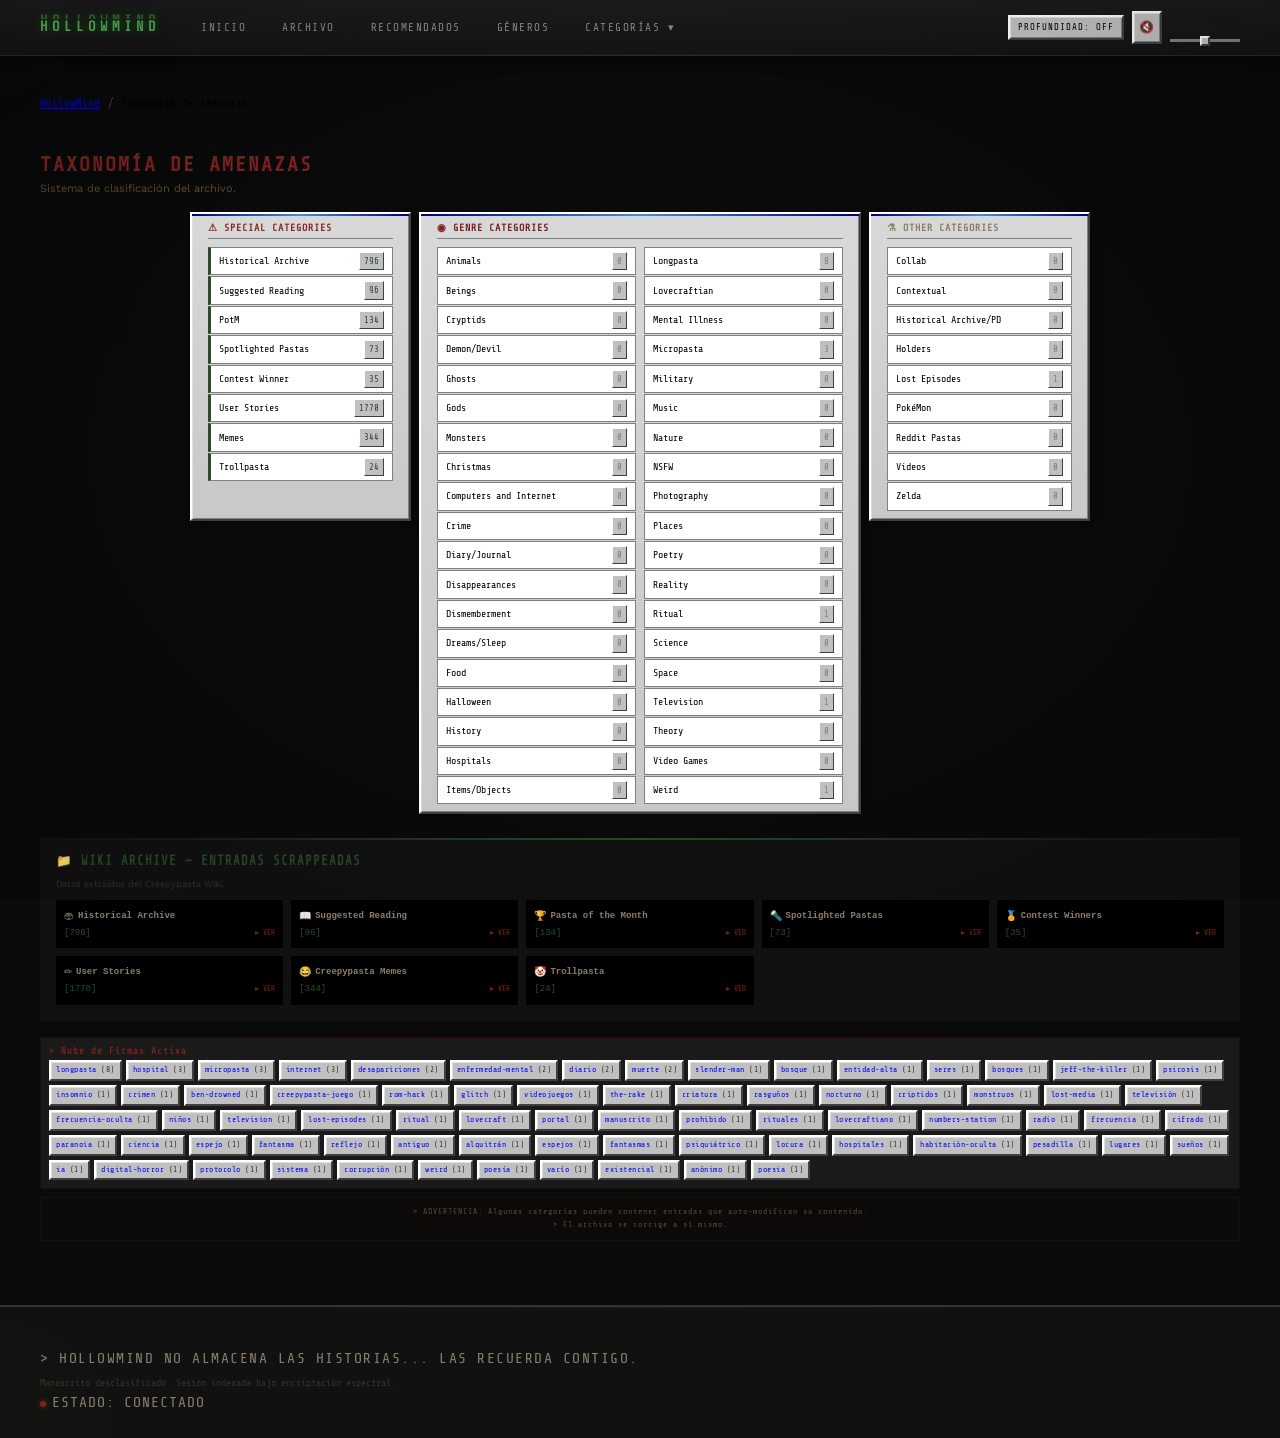
==== commit 1502cdfd: "Mejoras visuales: categorias en 3 columnas, disenio compacto, estilos Win95 mejorados" ====
--- a/categories.html
+++ b/categories.html
@@ -126,9 +126,9 @@
           <span class="current">Taxonomía de Amenazas</span>
         </nav>
 
-        <div style="margin-bottom:var(--space-xl);">
-          <h1 class="font-manuscript glitch" data-text="TAXONOMÍA DE AMENAZAS" style="font-size:var(--text-2xl); color:var(--blood-fresh); margin-bottom:var(--space-sm); letter-spacing:3px;">TAXONOMÍA DE AMENAZAS</h1>
-          <p class="font-handwritten" style="color:var(--paper-burnt); line-height:1.6;">Sistema de clasificación del archivo. Cada categoría contiene entradas verificadas y catalogadas bajo protocolos de seguridad HollowMind.</p>
+        <div style="margin-bottom:var(--space-md);">
+          <h1 class="font-manuscript glitch" data-text="TAXONOMÍA DE AMENAZAS" style="font-size:var(--text-lg); color:var(--blood-fresh); margin-bottom:var(--space-xs); letter-spacing:2px;">TAXONOMÍA DE AMENAZAS</h1>
+          <p class="font-handwritten" style="color:var(--paper-burnt); font-size:11px; line-height:1.4;">Sistema de clasificación del archivo.</p>
         </div>
 
         <div class="categories-grid">`;
@@ -136,69 +136,85 @@
       Object.entries(HM_CATEGORIES).forEach(([groupName, group]) => {
         const color = groupColors[groupName] || 'var(--paper-dark)';
         const icon = groupIcons[groupName] || '◉';
-        html += `
+        
+        // Genre Categories gets two columns
+        if (groupName === 'Genre Categories') {
+          const midpoint = Math.ceil(group.items.length / 2);
+          const col1 = group.items.slice(0, midpoint);
+          const col2 = group.items.slice(midpoint);
+          
+          html += `
+          <div class="category-group category-group-genre">
+            <h3 style="color:${color};"><span style="margin-right:6px;">${icon}</span>${groupName}</h3>
+            <div class="genre-columns">`;
+          
+          [col1, col2].forEach(col => {
+            html += `<div class="category-list">`;
+            col.forEach(item => {
+              const slug = item.toLowerCase()
+                .normalize("NFD").replace(/[\u0300-\u036f]/g, "")
+                .replace(/[^a-z0-9]+/g, '-')
+                .replace(/^-|-$/g, '');
+              const count = allTags[slug] || 0;
+              html += `
+                <a href="section.html?tag=${slug}" class="category-item" style="text-decoration:none;">
+                  <span>${item}</span>
+                  <span class="count">${count}</span>
+                </a>`;
+            });
+            html += `</div>`;
+          });
+          
+          html += `</div></div>`;
+        } else {
+          html += `
           <div class="category-group">
             <h3 style="color:${color};"><span style="margin-right:6px;">${icon}</span>${groupName}</h3>
             <div class="category-list">`;
 
-        group.items.forEach(item => {
-          const slug = item.toLowerCase()
-            .normalize("NFD").replace(/[\u0300-\u036f]/g, "")
-            .replace(/[^a-z0-9]+/g, '-')
-            .replace(/^-|-$/g, '');
-          const isWikiCategory = groupName === 'Special Categories' && wikiCategoryMap[item];
-          const wikiId = isWikiCategory ? wikiCategoryMap[item] : null;
-          const count = isWikiCategory ? (wikiCounts[wikiId] || 0) : (allTags[slug] || 0);
-          const link = isWikiCategory ? `section.html?cat=${wikiId}` : `section.html?tag=${slug}`;
-          html += `
-            <a href="${link}" class="category-item" style="text-decoration:none;${isWikiCategory ? 'border-left:3px solid var(--sick-green);padding-left:12px;' : ''}">
-              <span>${item}</span>
-              <span class="count" style="${isWikiCategory ? 'color:var(--sick-green);' : ''}">${count} registro${count !== 1 ? 's' : ''}</span>
-            </a>`;
-
-          if (group.subcategories && group.subcategories[item]) {
-            group.subcategories[item].forEach(sub => {
-              const subSlug = sub.toLowerCase()
-                .normalize("NFD").replace(/[\u0300-\u036f]/g, "")
-                .replace(/[^a-z0-9]+/g, '-')
-                .replace(/^-|-$/g, '');
-              const subCount = allTags[subSlug] || 0;
-              html += `
-            <a href="section.html?tag=${subSlug}" class="category-item" style="text-decoration:none; padding-left:32px; font-size:var(--text-xs);">
-              <span>└ ${sub}</span>
-              <span class="count">${subCount} registro${subCount !== 1 ? 's' : ''}</span>
-            </a>`;
-            });
-          }
-        });
-
-        html += `</div></div>`;
+          group.items.forEach(item => {
+            const slug = item.toLowerCase()
+              .normalize("NFD").replace(/[\u0300-\u036f]/g, "")
+              .replace(/[^a-z0-9]+/g, '-')
+              .replace(/^-|-$/g, '');
+            const isWikiCategory = groupName === 'Special Categories' && wikiCategoryMap[item];
+            const wikiId = isWikiCategory ? wikiCategoryMap[item] : null;
+            const count = isWikiCategory ? (wikiCounts[wikiId] || 0) : (allTags[slug] || 0);
+            const link = isWikiCategory ? `section.html?cat=${wikiId}` : `section.html?tag=${slug}`;
+            html += `
+              <a href="${link}" class="category-item" style="text-decoration:none;${isWikiCategory ? 'border-left:3px solid var(--sick-green);padding-left:8px;' : ''}">
+                <span>${item}</span>
+                <span class="count" style="${isWikiCategory ? 'color:var(--sick-green);' : ''}">${count}</span>
+              </a>`;
+          });
+
+          html += `</div></div>`;
+        }
       });
 
       html += `</div>`;
 
       if (typeof HM_WIKI_ARCHIVE !== 'undefined') {
         html += `
-          <div style="margin-top:var(--space-2xl); padding:var(--space-lg); border:1px solid var(--blood-dark); background:var(--void-surface); position:relative;">
+          <div style="margin-top:var(--space-lg); padding:var(--space-md); border:1px solid var(--blood-dark); background:var(--void-surface); position:relative;">
             <div style="position:absolute; top:0; left:0; right:0; height:2px; background:linear-gradient(90deg, transparent, var(--sick-green), transparent);"></div>
-            <h2 class="font-manuscript" style="color:var(--sick-green); font-size:var(--text-lg); margin-bottom:var(--space-md); letter-spacing:2px;">📁 WIKI ARCHIVE — ENTRADAS SCRAPPEADAS</h2>
-            <p class="font-handwritten" style="color:var(--paper-ash); font-size:var(--text-xs); margin-bottom:var(--space-lg);">Datos extraídos del Creepypasta Wiki. Cada categoría contiene las entradas indexadas en nuestro sistema.</p>
-            <div style="display:grid;grid-template-columns:repeat(auto-fill,minmax(250px,1fr));gap:var(--space-md);">`;
+            <h2 class="font-manuscript" style="color:var(--sick-green); font-size:var(--text-sm); margin-bottom:var(--space-sm); letter-spacing:1px;">📁 WIKI ARCHIVE — ENTRADAS SCRAPPEADAS</h2>
+            <p class="font-handwritten" style="color:var(--paper-ash); font-size:9px; margin-bottom:var(--space-sm);">Datos extraídos del Creepypasta Wiki.</p>
+            <div style="display:grid;grid-template-columns:repeat(auto-fill,minmax(200px,1fr));gap:var(--space-sm);">`;
 
         Object.values(HM_WIKI_ARCHIVE).forEach(cat => {
           html += `
               <a href="section.html?cat=${cat.id}" class="wiki-cat-card"
-                 style="display:block;padding:var(--space-md);background:var(--void-deep);border:1px solid var(--blood-dark);text-decoration:none;transition:all 0.2s;cursor:pointer;"
+                 style="display:block;padding:var(--space-sm);background:var(--void-deep);border:1px solid var(--blood-dark);text-decoration:none;transition:all 0.2s;cursor:pointer;"
                  onmouseover="this.style.borderColor='var(--sick-green)';this.style.transform='translateY(-2px)'"
                  onmouseout="this.style.borderColor='var(--blood-dark)';this.style.transform='none'">
-                <div style="display:flex;align-items:center;gap:var(--space-sm);margin-bottom:var(--space-xs);">
-                  <span style="font-size:1.2rem;">${cat.icon}</span>
-                  <span style="color:var(--paper-white);font-family:monospace;font-size:12px;font-weight:bold;">${cat.name}</span>
+                <div style="display:flex;align-items:center;gap:var(--space-xs);margin-bottom:2px;">
+                  <span style="font-size:10px;">${cat.icon}</span>
+                  <span style="color:var(--paper-white);font-family:monospace;font-size:9px;font-weight:bold;">${cat.name}</span>
                 </div>
-                <p style="color:var(--paper-ash);font-family:monospace;font-size:10px;margin-bottom:var(--space-sm);line-height:1.4;">${cat.description}</p>
                 <div style="display:flex;justify-content:space-between;align-items:center;">
-                  <span style="color:var(--sick-green);font-family:monospace;font-size:11px;">[${cat.entries.length} ENTRADAS]</span>
-                  <span style="color:var(--blood-fresh);font-size:10px;">▸ VER</span>
+                  <span style="color:var(--sick-green);font-family:monospace;font-size:9px;">[${cat.entries.length}]</span>
+                  <span style="color:var(--blood-fresh);font-size:8px;">▸ VER</span>
                 </div>
               </a>`;
         });
@@ -209,23 +225,22 @@
       }
 
       html += `
-        <div style="margin-top:var(--space-2xl); padding:var(--space-lg); border:1px solid #1a0e08; background:var(--void-elevated); position:relative;">
+        <div style="margin-top:var(--space-md); padding:var(--space-sm); border:1px solid #1a0e08; background:var(--void-elevated); position:relative;">
           <div style="position:absolute; top:0; left:0; right:0; height:1px; background:linear-gradient(90deg, transparent, var(--blood-dry), transparent);"></div>
-          <h3 class="font-manuscript" style="color:var(--blood-fresh); font-size:var(--text-sm); margin-bottom:var(--space-md); letter-spacing:2px;">> Nube de Firmas Activa</h3>
-          <div class="tags-cloud-wrapper" style="gap:7px;">`;
+          <h3 class="font-manuscript" style="color:var(--blood-fresh); font-size:9px; margin-bottom:var(--space-xs); letter-spacing:1px;">> Nube de Firmas Activa</h3>
+          <div class="tags-cloud-wrapper" style="gap:4px;">`;
 
       Object.entries(allTags)
         .sort((a, b) => b[1] - a[1])
         .forEach(([tag, count]) => {
-          html += `<a href="section.html?tag=${tag}" class="tag">${tag} <span style="color:var(--paper-ash);">(${count})</span></a>`;
+          html += `<a href="section.html?tag=${tag}" class="tag" style="font-size:8px;padding:2px 5px;">${tag} <span style="color:var(--paper-ash);">(${count})</span></a>`;
         });
 
       html += `</div></div>
 
-        <div style="margin-top:var(--space-xl); padding:var(--space-lg); border:1px solid #1a0e08; background:rgba(58,10,10,0.05); text-align:center;">
-          <p class="font-manuscript" style="color:var(--paper-burnt); font-size:var(--text-xs); letter-spacing:1px; line-height:1.8;">
+        <div style="margin-top:var(--space-sm); padding:var(--space-sm); border:1px solid #1a0e08; background:rgba(58,10,10,0.05); text-align:center;">
+          <p class="font-manuscript" style="color:var(--paper-burnt); font-size:8px; letter-spacing:1px; line-height:1.6;">
             > ADVERTENCIA: Algunas categorías pueden contener entradas que auto-modifican su contenido.<br>
-            > Si nota inconsistencias en las clasificaciones, no intente corregirlas.<br>
             > El archivo se corrige a sí mismo.
           </p>
         </div>`;
@@ -235,12 +250,12 @@
       const groups = container.querySelectorAll('.category-group');
       groups.forEach((group, i) => {
         group.style.opacity = '0';
-        group.style.transform = 'translateY(10px)';
-        group.style.transition = 'all 0.5s ease';
+        group.style.transform = 'translateY(5px)';
+        group.style.transition = 'all 0.3s ease';
         setTimeout(() => {
           group.style.opacity = '1';
           group.style.transform = 'translateY(0)';
-        }, 200 + i * 100);
+        }, 50 + i * 50);
       });
     });
   </script>
--- a/css/design-system.css
+++ b/css/design-system.css
@@ -1,6 +1,6 @@
 /* ============================================
    CREEPIPASTA HOLLOWMIND — DESIGN SYSTEM
-   Sitio web perdido en internet antiguo
+   Archivo prohibido de creepypastas
    ============================================ */
 
 :root {
@@ -138,10 +138,11 @@
   --z-modal: 200;
   --z-loading: 500;
   --z-cursor: 9999;
+  --z-sticky: 50;
 
   /* === LAYOUT === */
-  --container-max: 1100px;
-  --sidebar-width: 280px;
+  --container-max: 100%;
+  --sidebar-width: 320px;
   --header-height: 56px;
 }
 
--- a/css/retro.css
+++ b/css/retro.css
@@ -8,10 +8,21 @@
   background: var(--win95-bg);
   border: 2px solid;
   border-color: var(--win95-white) var(--win95-darker) var(--win95-darker) var(--win95-white);
-  box-shadow: inset 1px 1px 0 var(--win95-light), inset -1px -1px 0 var(--win95-dark);
+  box-shadow: 
+    inset 1px 1px 0 var(--win95-light),
+    inset -1px -1px 0 var(--win95-dark),
+    4px 4px 8px rgba(0,0,0,0.5);
   font-family: var(--font-pixel);
   font-size: 12px;
   color: #000;
+  transition: box-shadow 0.2s ease;
+}
+
+.win95-panel:hover {
+  box-shadow: 
+    inset 1px 1px 0 var(--win95-light),
+    inset -1px -1px 0 var(--win95-dark),
+    6px 6px 12px rgba(0,0,0,0.6);
 }
 
 .win95-titlebar {
@@ -20,7 +31,7 @@
   font-family: var(--font-pixel);
   font-size: 12px;
   font-weight: bold;
-  padding: 2px 4px;
+  padding: 3px 6px;
   display: flex;
   align-items: center;
   justify-content: space-between;
--- a/css/layout.css
+++ b/css/layout.css
@@ -17,8 +17,9 @@
   max-width: var(--container-max);
   margin-left: auto;
   margin-right: auto;
-  padding-left: var(--space-lg);
-  padding-right: var(--space-lg);
+  padding-left: var(--space-xl);
+  padding-right: var(--space-xl);
+  box-sizing: border-box;
 }
 
 /* === APP WRAPPER === */
@@ -28,6 +29,8 @@
   flex-direction: column;
   position: relative;
   z-index: var(--z-base);
+  width: 100%;
+  max-width: 100%;
 }
 
 /* === HEADER (barra de sistema) === */
@@ -36,11 +39,13 @@
   top: 0;
   left: 0;
   right: 0;
+  width: 100%;
   height: var(--header-height);
   background: linear-gradient(180deg, #1c1c1c 0%, #141414 100%);
   border-bottom: 1px solid #2a2a2a;
   z-index: var(--z-sticky);
   box-shadow: 0 2px 12px rgba(0,0,0,0.6);
+  box-sizing: border-box;
 }
 
 .hm-header::after {
@@ -66,7 +71,9 @@
   align-items: center;
   justify-content: space-between;
   height: 100%;
-  padding: 0 var(--space-md);
+  padding: 0 var(--space-xl);
+  width: 100%;
+  box-sizing: border-box;
 }
 
 /* === MAIN LAYOUT (dos columnas rotas) === */
@@ -75,6 +82,8 @@
   grid-template-columns: 1fr var(--sidebar-width);
   gap: var(--space-lg);
   padding-top: calc(var(--header-height) + var(--space-lg) + 40px);
+  width: 100%;
+  box-sizing: border-box;
 }
 
 .main-portal-content {
@@ -88,16 +97,18 @@
 /* === DASHBOARD GRID (desalineado) === */
 .quick-dashboard-grid {
   display: grid;
-  grid-template-columns: repeat(2, 1fr);
+  grid-template-columns: repeat(4, 1fr);
   gap: var(--space-md);
   transform: rotate(-0.2deg);
+  width: 100%;
 }
 
 /* === CARDS GRID === */
 .cards-grid {
   display: grid;
-  grid-template-columns: repeat(auto-fill, minmax(260px, 1fr));
+  grid-template-columns: repeat(auto-fill, minmax(280px, 1fr));
   gap: var(--space-lg);
+  width: 100%;
 }
 
 /* === WIKI HIGHLIGHTS === */
@@ -106,6 +117,7 @@
   grid-template-columns: 1fr 1fr;
   gap: var(--space-lg);
   transform: rotate(0.1deg);
+  width: 100%;
 }
 
 /* === FOOTER (inscripción final) === */
@@ -113,8 +125,10 @@
   margin-top: auto;
   border-top: 2px solid #333;
   background: #111;
-  padding: var(--space-xl) 0;
+  padding: var(--space-xl) 0 var(--space-lg);
   position: relative;
+  width: 100%;
+  box-sizing: border-box;
 }
 
 .hm-footer::before {
@@ -135,24 +149,100 @@
   opacity: 0.3;
 }
 
-.footer-container {
+.footer-grid {
+  display: grid;
+  grid-template-columns: 2fr 1fr 1fr 1fr;
+  gap: var(--space-xl);
+  margin-bottom: var(--space-xl);
+  width: 100%;
+}
+
+.footer-column {
   display: flex;
-  justify-content: space-between;
-  align-items: center;
-  font-size: var(--text-xs);
-  color: var(--paper-burnt);
-}
-
-.footer-text p {
-  margin-bottom: 3px;
-  letter-spacing: 0.5px;
-}
-
-.footer-status {
+  flex-direction: column;
+}
+
+.footer-title {
+  font-family: var(--font-pixel);
+  font-size: 11px;
+  color: var(--sick-green-text);
+  letter-spacing: 2px;
+  margin-bottom: 12px;
+  padding-bottom: 8px;
+  border-bottom: 1px solid #333;
+  text-transform: uppercase;
+}
+
+.footer-desc {
+  font-family: var(--font-pixel);
+  font-size: 10px;
+  color: var(--paper-dark);
+  line-height: 1.6;
+  margin-bottom: 12px;
+}
+
+.footer-links {
+  list-style: none;
+  padding: 0;
+  margin: 0;
   display: flex;
-  align-items: center;
-  font-size: var(--text-xs);
+  flex-direction: column;
+  gap: 6px;
+}
+
+.footer-links a {
+  font-family: var(--font-pixel);
+  font-size: 10px;
+  color: var(--paper-dark);
+  text-decoration: none;
+  transition: color 0.2s;
+}
+
+.footer-links a:hover {
   color: var(--sick-green-text);
+}
+
+.footer-bottom {
+  border-top: 1px solid #333;
+  padding-top: var(--space-md);
+  text-align: center;
+}
+
+.footer-copyright {
+  font-family: var(--font-pixel);
+  font-size: 9px;
+  color: var(--win95-dark);
+  letter-spacing: 1px;
+  margin-bottom: 4px;
+}
+
+.footer-tagline {
+  font-family: var(--font-pixel);
+  font-size: 10px;
+  color: var(--sick-green-text);
+  letter-spacing: 1.5px;
+}
+
+/* === RESPONSIVE === */
+@media (max-width: 768px) {
+  .footer-grid {
+    grid-template-columns: 1fr 1fr;
+    gap: var(--space-lg);
+  }
+
+  .footer-column:first-child {
+    grid-column: span 2;
+  }
+}
+
+@media (max-width: 480px) {
+  .footer-grid {
+    grid-template-columns: 1fr;
+  }
+
+  .footer-column:first-child {
+    grid-column: span 1;
+  }
 }
 
 /* === SECTION PAGE === */
@@ -203,17 +293,42 @@
 /* === CATEGORIES PAGE === */
 .categories-grid {
   display: grid;
-  grid-template-columns: repeat(auto-fill, minmax(280px, 1fr));
-  gap: var(--space-lg);
+  grid-template-columns: 1fr 2fr 1fr;
+  gap: var(--space-sm);
+  max-width: 900px;
+  margin: 0 auto;
+}
+
+.category-group-genre {
+  grid-column: 2;
+  grid-row: 1 / 3;
+}
+
+.category-group-genre .genre-columns {
+  display: grid;
+  grid-template-columns: 1fr 1fr;
+  gap: var(--space-sm);
 }
 
 .category-group {
   border: 2px solid;
-  border-color: var(--win95-dark) var(--win95-white) var(--win95-white) var(--win95-dark);
-  background: var(--win95-bg);
-  padding: var(--space-lg);
+  border-color: var(--win95-white) var(--win95-darker) var(--win95-darker) var(--win95-white);
+  box-shadow: 
+    inset 1px 1px 0 var(--win95-light),
+    inset -1px -1px 0 var(--win95-dark),
+    4px 4px 8px rgba(0,0,0,0.3);
+  background: linear-gradient(180deg, #d8d8d8 0%, #c8c8c8 100%);
+  padding: var(--space-sm) var(--space-md);
   position: relative;
   color: #000;
+  transition: all 0.3s ease;
+}
+
+.category-group:hover {
+  box-shadow: 
+    inset 1px 1px 0 var(--win95-light),
+    inset -1px -1px 0 var(--win95-dark),
+    6px 6px 12px rgba(0,0,0,0.4);
 }
 
 .category-group::before {
@@ -223,17 +338,17 @@
   left: 0;
   right: 0;
   height: 2px;
-  background: linear-gradient(90deg, transparent, var(--win95-blue), transparent);
+  background: linear-gradient(90deg, var(--win95-blue), #4090d0, var(--win95-blue));
 }
 
 .category-group h3 {
   font-family: var(--font-pixel);
-  font-size: var(--text-sm);
+  font-size: 10px;
   color: var(--win95-blue);
   text-transform: uppercase;
   letter-spacing: 1px;
-  margin-bottom: var(--space-md);
-  padding-bottom: var(--space-sm);
+  margin-bottom: var(--space-sm);
+  padding-bottom: var(--space-xs);
   border-bottom: 1px solid var(--win95-dark);
   font-weight: bold;
 }
@@ -241,30 +356,39 @@
 .category-list {
   display: flex;
   flex-direction: column;
-  gap: 2px;
+  gap: 1px;
 }
 
 .category-item {
   display: flex;
   justify-content: space-between;
   align-items: center;
-  padding: var(--space-sm) var(--space-md);
+  padding: 4px 8px;
   background: var(--win95-white);
   border: 1px solid var(--win95-dark);
-  transition: all 0.3s ease 0.15s;
-  font-family: var(--font-pixel);
-  font-size: var(--text-sm);
+  transition: all 0.15s ease;
+  font-family: var(--font-pixel);
+  font-size: 10px;
   color: #000;
+  text-decoration: none;
 }
 
 .category-item:hover {
   border-color: var(--win95-blue);
-  background: #e8e8ff;
+  background: #e0e8ff;
+}
+
+.category-item:active {
+  border-color: var(--win95-white) var(--win95-darker) var(--win95-darker) var(--win95-white);
 }
 
 .category-item .count {
   color: var(--win95-dark);
-  font-size: var(--text-xs);
+  font-size: 9px;
+  background: var(--win95-bg);
+  padding: 1px 4px;
+  border: 1px solid var(--win95-dark);
+  border-color: var(--win95-white) var(--win95-darker) var(--win95-darker) var(--win95-white);
 }
 
 /* === TABLE-BASED LAYOUT (HTML antiguo) === */
@@ -293,6 +417,17 @@
 .misalign-3 { transform: rotate(-0.15deg) translateY(-1px); }
 
 /* === RESPONSIVE === */
+@media (max-width: 1200px) {
+  .quick-dashboard-grid {
+    grid-template-columns: repeat(2, 1fr);
+    transform: none;
+  }
+
+  .character-gallery-grid {
+    grid-template-columns: repeat(2, 1fr);
+  }
+}
+
 @media (max-width: 1024px) {
   .layout-with-sidebar {
     grid-template-columns: 1fr;
@@ -304,10 +439,6 @@
     gap: var(--space-md);
   }
 
-  .quick-dashboard-grid {
-    transform: none;
-  }
-
   .wiki-highlights-grid {
     transform: none;
   }
@@ -322,10 +453,13 @@
     grid-template-columns: 1fr;
   }
 
-  .footer-container {
-    flex-direction: column;
-    gap: var(--space-sm);
-    text-align: center;
+  .footer-grid {
+    grid-template-columns: 1fr 1fr;
+    gap: var(--space-lg);
+  }
+
+  .footer-column:first-child {
+    grid-column: span 2;
   }
 
   .section-banner {
@@ -333,16 +467,49 @@
   }
 
   .categories-grid {
-    grid-template-columns: 1fr;
+    grid-template-columns: 1fr 1fr;
+  }
+
+  .category-group-genre {
+    grid-column: 1 / -1;
+    grid-row: auto;
+  }
+
+  .category-group-genre .genre-columns {
+    grid-template-columns: 1fr 1fr;
   }
 
   .quick-dashboard-grid {
     grid-template-columns: 1fr;
+  }
+
+  .character-gallery-grid {
+    grid-template-columns: repeat(2, 1fr);
   }
 }
 
 @media (max-width: 480px) {
   .cards-grid {
+    grid-template-columns: 1fr;
+  }
+
+  .footer-grid {
+    grid-template-columns: 1fr;
+  }
+
+  .footer-column:first-child {
+    grid-column: span 1;
+  }
+
+  .character-gallery-grid {
+    grid-template-columns: 1fr;
+  }
+
+  .categories-grid {
+    grid-template-columns: 1fr;
+  }
+
+  .category-group-genre .genre-columns {
     grid-template-columns: 1fr;
   }
 
--- a/css/components.css
+++ b/css/components.css
@@ -482,21 +482,25 @@
 
 .tag {
   display: inline-block;
-  padding: 2px 8px;
+  padding: 4px 10px;
   font-family: var(--font-pixel);
   font-size: 10px;
   color: var(--web-link);
-  border: 1px solid var(--win95-dark);
+  border: 2px solid;
+  border-color: var(--win95-white) var(--win95-darker) var(--win95-darker) var(--win95-white);
+  box-shadow: inset 1px 1px 0 var(--win95-light);
   background: var(--win95-bg);
-  transition: all 0.1s;
-  text-decoration: underline;
+  transition: all 0.15s ease;
+  text-decoration: none;
   letter-spacing: 0.5px;
 }
 
 .tag:hover {
-  background: #000080;
+  background: var(--win95-blue);
   color: #fff;
   border-color: var(--win95-blue);
+  box-shadow: 0 0 8px rgba(0,128,255,0.3);
+  transform: translateY(-1px);
 }
 
 .tag.tag-blood {
@@ -504,9 +508,54 @@
   color: var(--blood-fresh);
 }
 
+.tag.tag-blood:hover {
+  background: var(--blood-fresh);
+  color: #fff;
+}
+
 .tag.tag-rune {
   border-color: var(--rune-dim);
   color: var(--rune-glow);
+}
+
+.tag.tag-rune:hover {
+  background: var(--rune-glow);
+  color: #fff;
+}
+
+/* === WIKI ARCHIVE CARDS === */
+.wiki-cat-card {
+  display: block;
+  padding: var(--space-lg);
+  background: linear-gradient(180deg, #1a1a1a 0%, #0a0a0a 100%);
+  border: 2px solid var(--blood-dry);
+  border-radius: 0;
+  text-decoration: none;
+  transition: all 0.3s ease;
+  position: relative;
+  overflow: hidden;
+}
+
+.wiki-cat-card::before {
+  content: '';
+  position: absolute;
+  top: 0;
+  left: 0;
+  right: 0;
+  height: 3px;
+  background: linear-gradient(90deg, transparent, var(--sick-green), transparent);
+  opacity: 0;
+  transition: opacity 0.3s ease;
+}
+
+.wiki-cat-card:hover {
+  border-color: var(--sick-green);
+  transform: translateY(-4px);
+  box-shadow: 0 8px 20px rgba(0,0,0,0.5), 0 0 15px rgba(0,100,0,0.2);
+}
+
+.wiki-cat-card:hover::before {
+  opacity: 1;
 }
 
 /* === TERROR METER === */
@@ -682,7 +731,391 @@
   color: #fff;
 }
 
+/* === CHARACTER GALLERY === */
+.character-gallery-section {
+  position: relative;
+  width: 100%;
+}
+
+.character-gallery-section::before {
+  content: '';
+  position: absolute;
+  top: 0;
+  left: 50%;
+  transform: translateX(-50%);
+  width: 80%;
+  height: 1px;
+  background: linear-gradient(90deg, transparent, var(--blood-fresh), transparent);
+  opacity: 0.5;
+}
+
+.character-gallery-grid {
+  display: grid;
+  grid-template-columns: repeat(4, 1fr);
+  gap: var(--space-md);
+  width: 100%;
+}
+
+.character-card {
+  border: 2px solid;
+  border-color: var(--win95-dark) var(--win95-white) var(--win95-white) var(--win95-dark);
+  background: var(--win95-bg);
+  overflow: hidden;
+  transition: all 0.3s ease;
+  position: relative;
+}
+
+.character-card::before {
+  content: '';
+  position: absolute;
+  top: 0;
+  left: 0;
+  right: 0;
+  height: 3px;
+  background: linear-gradient(90deg, var(--blood-dry), var(--blood-fresh), var(--blood-dry));
+  opacity: 0;
+  transition: opacity 0.3s;
+}
+
+.character-card:hover {
+  border-color: var(--blood-fresh);
+  transform: translateY(-5px) rotate(-0.5deg);
+  box-shadow: 
+    0 8px 20px rgba(122,32,32,0.3),
+    0 0 30px rgba(122,32,32,0.1);
+}
+
+.character-card:hover::before {
+  opacity: 1;
+}
+
+.character-card-image {
+  width: 100%;
+  height: 180px;
+  background: #0a0a0a;
+  position: relative;
+  overflow: hidden;
+  display: flex;
+  align-items: center;
+  justify-content: center;
+}
+
+.character-card-image img {
+  width: 100%;
+  height: 100%;
+  object-fit: cover;
+  filter: grayscale(30%) contrast(1.1);
+  transition: all 0.4s ease;
+}
+
+.character-card:hover .character-card-image img {
+  filter: grayscale(0%) contrast(1.2) brightness(1.1);
+  transform: scale(1.05);
+}
+
+.character-classification {
+  position: absolute;
+  top: 8px;
+  right: 8px;
+  background: rgba(0,0,0,0.8);
+  color: var(--blood-fresh);
+  font-family: var(--font-pixel);
+  font-size: 9px;
+  padding: 3px 8px;
+  border: 1px solid var(--blood-dry);
+  letter-spacing: 1px;
+  z-index: 3;
+}
+
+.character-card-body {
+  padding: var(--space-md);
+  background: var(--win95-bg);
+}
+
+.character-name {
+  font-family: var(--font-pixel);
+  font-size: 13px;
+  color: var(--web-link);
+  margin-bottom: 4px;
+  text-decoration: underline;
+  text-transform: uppercase;
+  letter-spacing: 1px;
+}
+
+.character-origin {
+  font-family: var(--font-pixel);
+  font-size: 10px;
+  color: var(--win95-dark);
+  margin-bottom: 8px;
+  font-style: italic;
+}
+
+.character-stats {
+  display: flex;
+  flex-direction: column;
+  gap: 4px;
+  margin-bottom: 10px;
+  padding: 8px;
+  background: var(--win95-white);
+  border: 1px solid var(--win95-dark);
+}
+
+.stat {
+  font-family: var(--font-pixel);
+  font-size: 10px;
+  color: #000;
+  display: block;
+}
+
+.terror-level {
+  color: var(--blood-fresh);
+  letter-spacing: 1px;
+}
+
+.threat-class {
+  color: var(--win95-blue);
+  font-weight: bold;
+}
+
+.character-desc {
+  font-family: var(--font-pixel);
+  font-size: 10px;
+  color: #333;
+  line-height: 1.5;
+  margin: 0;
+}
+
+/* === TRENDING SECTION === */
+.trending-grid {
+  display: flex;
+  flex-direction: column;
+  gap: 4px;
+}
+
+.trending-card {
+  display: flex;
+  align-items: center;
+  gap: 12px;
+  padding: 10px 12px;
+  background: var(--win95-bg);
+  border: 2px solid;
+  border-color: var(--win95-dark) var(--win95-white) var(--win95-white) var(--win95-dark);
+  text-decoration: none;
+  transition: all 0.2s ease;
+}
+
+.trending-card:hover {
+  border-color: var(--blood-fresh);
+  background: #e8e8e8;
+}
+
+.trending-rank {
+  font-family: var(--font-pixel);
+  font-size: 14px;
+  font-weight: bold;
+  color: var(--blood-fresh);
+  min-width: 30px;
+}
+
+.trending-info {
+  flex: 1;
+}
+
+.trending-title {
+  font-family: var(--font-pixel);
+  font-size: 11px;
+  color: var(--web-link);
+  margin: 0 0 2px 0;
+  text-decoration: underline;
+}
+
+.trending-meta {
+  display: flex;
+  gap: 12px;
+  font-family: var(--font-pixel);
+  font-size: 9px;
+  color: var(--win95-dark);
+}
+
+.trending-terror {
+  color: var(--blood-fresh);
+}
+
+.trending-arrow {
+  font-size: 12px;
+  color: var(--win95-dark);
+}
+
+/* === WARNING BOX === */
+.warning-box {
+  border: 2px solid var(--blood-dry);
+  background: linear-gradient(135deg, #1a0a0a 0%, #0a0a0a 100%);
+}
+
+.warning-header {
+  display: flex;
+  align-items: center;
+  gap: 8px;
+  padding: 10px 15px;
+  background: var(--blood-dry);
+  border-bottom: 1px solid var(--blood-stain);
+}
+
+.warning-icon {
+  font-size: 16px;
+  color: var(--blood-fresh);
+}
+
+.warning-title {
+  font-family: var(--font-pixel);
+  font-size: 11px;
+  color: var(--paper-aged);
+  letter-spacing: 2px;
+  font-weight: bold;
+}
+
+.warning-body {
+  padding: 15px;
+  font-family: var(--font-pixel);
+  font-size: 10px;
+  color: var(--paper-dark);
+  line-height: 1.6;
+}
+
+/* === TICCI TOBY VISUAL === */
+.char-ticci {
+  background: linear-gradient(180deg, #1a1a0a 0%, #2a2a0a 50%, #1a1a0a 100%);
+}
+
+.char-visual {
+  position: relative;
+  width: 100%;
+  height: 100%;
+  display: flex;
+  align-items: center;
+  justify-content: center;
+  flex-direction: column;
+}
+
+.ticci-visual {
+  gap: 10px;
+}
+
+.ticci-goggles {
+  display: flex;
+  gap: 8px;
+}
+
+.goggle-lens {
+  width: 24px;
+  height: 24px;
+  border-radius: 50%;
+  background: radial-gradient(circle, #4a3a0a 0%, #2a1a0a 100%);
+  border: 3px solid #5a4a1a;
+  box-shadow: 0 0 10px rgba(90,74,26,0.5);
+}
+
+.ticci-gag {
+  width: 40px;
+  height: 8px;
+  background: #3a2a1a;
+  border-radius: 4px;
+  border: 1px solid #5a4a2a;
+}
+
+/* === LAUGHING JACK VISUAL === */
+.char-laughing {
+  background: linear-gradient(180deg, #1a0a1a 0%, #2a0a2a 50%, #1a0a1a 100%);
+}
+
+.laughing-visual {
+  gap: 5px;
+}
+
+.laughing-hat {
+  width: 0;
+  height: 0;
+  border-left: 20px solid transparent;
+  border-right: 20px solid transparent;
+  border-bottom: 30px solid #3a0a3a;
+  position: relative;
+}
+
+.laughing-hat::after {
+  content: '';
+  position: absolute;
+  bottom: -35px;
+  left: -25px;
+  width: 50px;
+  height: 8px;
+  background: #3a0a3a;
+  border-radius: 50%;
+}
+
+.laughing-face {
+  width: 40px;
+  height: 40px;
+  background: radial-gradient(circle, #4a1a4a 0%, #2a0a2a 100%);
+  border-radius: 50%;
+  position: relative;
+  display: flex;
+  flex-direction: column;
+  align-items: center;
+  justify-content: center;
+}
+
+.laughing-eye {
+  width: 6px;
+  height: 6px;
+  background: #ff3333;
+  border-radius: 50%;
+  position: absolute;
+  top: 12px;
+  box-shadow: 0 0 8px #ff3333;
+}
+
+.laughing-eye-left { left: 10px; }
+.laughing-eye-right { right: 10px; }
+
+.laughing-smile {
+  width: 20px;
+  height: 10px;
+  border-bottom: 3px solid #ff3333;
+  border-radius: 0 0 50% 50%;
+  position: absolute;
+  bottom: 10px;
+}
+
 /* === RESPONSIVE === */
+@media (max-width: 1024px) {
+  .character-gallery-grid {
+    grid-template-columns: repeat(2, 1fr);
+  }
+}
+
+@media (max-width: 768px) {
+  .character-gallery-grid {
+    grid-template-columns: 1fr;
+  }
+
+  .character-card-image {
+    height: 200px;
+  }
+
+  .trending-card {
+    padding: 8px 10px;
+  }
+
+  .trending-rank {
+    font-size: 12px;
+    min-width: 25px;
+  }
+
+  .trending-title {
+    font-size: 10px;
+  }
+}
+
 @media (max-width: 768px) {
   .nav-toggle {
     display: flex;
@@ -731,4 +1164,12 @@
     font-size: 12px;
     letter-spacing: 2px;
   }
-}
+
+  .character-gallery-grid {
+    grid-template-columns: 1fr;
+  }
+
+  .character-card-image {
+    height: 200px;
+  }
+}
--- a/css/effects.css
+++ b/css/effects.css
@@ -540,6 +540,138 @@
   opacity: 0.5;
 }
 
+/* === CHARACTER CARD BLOOD DRIP === */
+.character-card:hover .character-card-image::after {
+  content: '';
+  position: absolute;
+  top: 0;
+  left: 30%;
+  width: 4px;
+  height: 0;
+  background: linear-gradient(to bottom, var(--blood-fresh), transparent);
+  z-index: 2;
+  animation: character-blood-drip 2s ease-in forwards;
+}
+
+@keyframes character-blood-drip {
+  0% { height: 0; opacity: 0; }
+  10% { opacity: 0.9; }
+  100% { height: 80px; opacity: 0; }
+}
+
+/* === CHARACTER CARD GLOW PULSE === */
+.character-card::after {
+  content: '';
+  position: absolute;
+  inset: 0;
+  background: radial-gradient(
+    ellipse at center,
+    rgba(122,32,32,0.05) 0%,
+    transparent 70%
+  );
+  opacity: 0;
+  transition: opacity 0.3s;
+  pointer-events: none;
+}
+
+.character-card:hover::after {
+  opacity: 1;
+  animation: character-glow-pulse 2s ease-in-out infinite;
+}
+
+@keyframes character-glow-pulse {
+  0%, 100% { opacity: 0.5; }
+  50% { opacity: 1; }
+}
+
+/* === GLITCH EFFECT ON CHARACTER NAME === */
+.character-card:hover .character-name {
+  animation: character-glitch 0.3s steps(2, jump-none);
+}
+
+@keyframes character-glitch {
+  0% { transform: translate(0); }
+  20% { transform: translate(-2px, 1px); }
+  40% { transform: translate(2px, -1px); }
+  60% { transform: translate(-1px, -1px); }
+  80% { transform: translate(1px, 1px); }
+  100% { transform: translate(0); }
+}
+
+/* === TERROR BAR ANIMATION === */
+.character-card:hover .terror-level {
+  animation: terror-flicker 0.5s steps(3) infinite;
+}
+
+@keyframes terror-flicker {
+  0%, 100% { opacity: 1; }
+  50% { opacity: 0.7; }
+}
+
+/* === SECTION DIVIDER WITH BLOOD === */
+.character-gallery-section::after {
+  content: '';
+  position: absolute;
+  bottom: -20px;
+  left: 50%;
+  transform: translateX(-50%);
+  width: 60%;
+  height: 1px;
+  background: linear-gradient(90deg, transparent, var(--blood-dry), transparent);
+  opacity: 0.3;
+}
+
+/* === TRENDING CARD HOVER EFFECT === */
+.trending-card {
+  position: relative;
+}
+
+.trending-card::before {
+  content: '';
+  position: absolute;
+  left: 0;
+  top: 0;
+  bottom: 0;
+  width: 3px;
+  background: var(--blood-fresh);
+  transform: scaleY(0);
+  transition: transform 0.3s ease;
+}
+
+.trending-card:hover::before {
+  transform: scaleY(1);
+}
+
+/* === WARNING BOX PULSE === */
+.warning-box {
+  animation: warning-pulse 3s ease-in-out infinite;
+}
+
+@keyframes warning-pulse {
+  0%, 100% { border-color: var(--blood-dry); }
+  50% { border-color: var(--blood-fresh); }
+}
+
+/* === FOOTER GLOW === */
+.footer-title {
+  position: relative;
+}
+
+.footer-title::after {
+  content: '';
+  position: absolute;
+  bottom: 0;
+  left: 0;
+  width: 0;
+  height: 1px;
+  background: var(--sick-green-text);
+  transition: width 0.3s ease;
+}
+
+.footer-column:hover .footer-title::after {
+  width: 100%;
+}
+
 /* === REDUCED MOTION === */
 @media (prefers-reduced-motion: reduce) {
   .fx-vhs::after,
@@ -565,4 +697,28 @@
   .fx-flicker {
     animation: none;
   }
-}
+
+  .character-card:hover .character-card-image::after {
+    animation: none;
+  }
+
+  .character-card:hover .character-name {
+    animation: none;
+  }
+
+  .character-card:hover .terror-level {
+    animation: none;
+  }
+
+  .trending-card::before {
+    animation: none;
+  }
+
+  .warning-box {
+    animation: none;
+  }
+
+  .footer-column:hover .footer-title::after {
+    animation: none;
+  }
+}
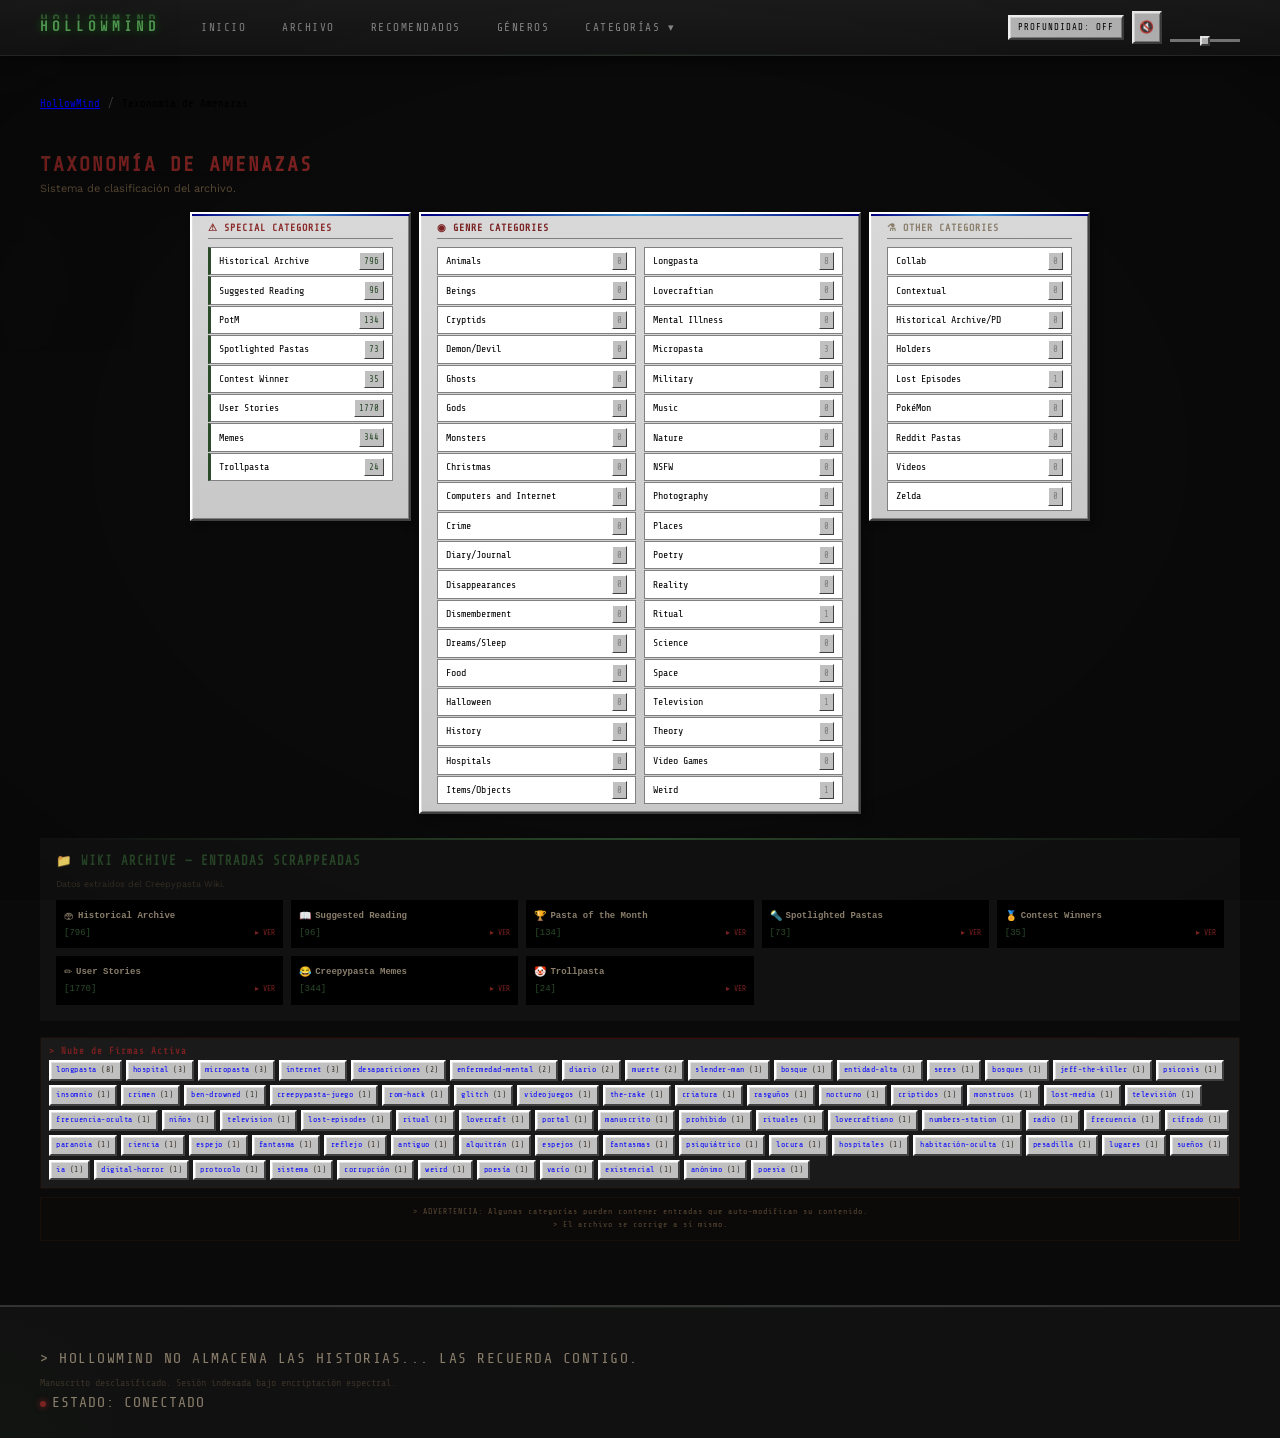
==== commit 6297eb67: "Fix Genre Categories: load genre-wiki-data.js, add ?gcat handler, update all mega menu links from ?t" ====
--- a/categories.html
+++ b/categories.html
@@ -34,10 +34,10 @@
               <a href="categories.html" class="nav-link">Categorías ▾</a>
               <div class="mega-menu-panel" id="mega-menu-container">
                 <div class="mega-menu-grid">
-                  <div class="mega-column"><h4>Genre Categories</h4><ul><li><a href="section.html?tag=beings">Beings</a></li><li><a href="section.html?tag=cryptids">Cryptids</a></li><li><a href="section.html?tag=monsters">Monsters</a></li><li><a href="section.html?tag=ghosts">Ghosts</a></li><li><a href="section.html?tag=demon-devil">Demon/Devil</a></li></ul></div>
-                  <div class="mega-column"><h4>Temáticas</h4><ul><li><a href="section.html?tag=video-games">Video Games</a></li><li><a href="section.html?tag=computers-and-internet">Computers & Internet</a></li><li><a href="section.html?tag=crime">Crime</a></li><li><a href="section.html?tag=hospitals">Hospitals</a></li><li><a href="section.html?tag=dreams-sleep">Dreams/Sleep</a></li></ul></div>
-                  <div class="mega-column"><h4>Formatos</h4><ul><li><a href="section.html?tag=longpasta">Longpasta</a></li><li><a href="section.html?tag=micropasta">Micropasta</a></li><li><a href="section.html?tag=diary-journal">Diary/Journal</a></li><li><a href="section.html?tag=poetry">Poetry</a></li></ul></div>
-                  <div class="mega-column"><h4>Other</h4><ul><li><a href="section.html?tag=lost-episodes">Lost Episodes</a></li><li><a href="section.html?tag=ritual">Ritual</a></li><li><a href="section.html?tag=lovecraftian">Lovecraftian</a></li><li><a href="categories.html" style="color:var(--blood-fresh); font-weight:bold;">> Ver todos</a></li></ul></div>
+                  <div class="mega-column"><h4>Genre Categories</h4><ul><li><a href="section.html?gcat=beings">Beings</a></li><li><a href="section.html?gcat=cryptids">Cryptids</a></li><li><a href="section.html?gcat=monsters">Monsters</a></li><li><a href="section.html?gcat=ghosts">Ghosts</a></li><li><a href="section.html?gcat=demon-devil">Demon/Devil</a></li></ul></div>
+                  <div class="mega-column"><h4>Temáticas</h4><ul><li><a href="section.html?gcat=video-games">Video Games</a></li><li><a href="section.html?gcat=computers-internet">Computers & Internet</a></li><li><a href="section.html?gcat=crime">Crime</a></li><li><a href="section.html?gcat=hospitals">Hospitals</a></li><li><a href="section.html?gcat=dreams-sleep">Dreams/Sleep</a></li></ul></div>
+                  <div class="mega-column"><h4>Formatos</h4><ul><li><a href="section.html?gcat=longpasta">Longpasta</a></li><li><a href="section.html?gcat=micropasta">Micropasta</a></li><li><a href="section.html?gcat=diary-journal">Diary/Journal</a></li><li><a href="section.html?gcat=poetry">Poetry</a></li></ul></div>
+                  <div class="mega-column"><h4>Other</h4><ul><li><a href="section.html?gcat=weird">Lost Episodes</a></li><li><a href="section.html?gcat=ritual">Ritual</a></li><li><a href="section.html?gcat=lovecraftian">Lovecraftian</a></li><li><a href="categories.html" style="color:var(--blood-fresh); font-weight:bold;">> Ver todos</a></li></ul></div>
                 </div>
               </div>
             </li>
@@ -67,7 +67,9 @@
   </div>
 
   <script src="js/story-data.js"></script>
+  <script src="js/genre-data.js"></script>
   <script src="js/wiki-archive-data.js"></script>
+  <script src="js/genre-wiki-data.js"></script>
   <script src="js/effects.js"></script>
   <script src="js/hollow-sound.js"></script>
   <script src="js/typewriter.js"></script>
@@ -100,6 +102,12 @@
         story.tags.forEach(tag => { allTags[tag] = (allTags[tag] || 0) + 1; });
         story.categories.forEach(cat => { allTags[cat] = (allTags[cat] || 0) + 1; });
       });
+
+      // Build name→id map from HM_GENRES for correct slug lookup
+      const genreNameToId = {};
+      if (typeof HM_GENRES !== 'undefined' && HM_GENRES.genres) {
+        HM_GENRES.genres.forEach(g => { genreNameToId[g.name] = g.id; });
+      }
 
       const wikiCategoryMap = {
         'Historical Archive': 'historical-archive',
@@ -151,15 +159,17 @@
           [col1, col2].forEach(col => {
             html += `<div class="category-list">`;
             col.forEach(item => {
-              const slug = item.toLowerCase()
+              const slug = genreNameToId[item] || item.toLowerCase()
                 .normalize("NFD").replace(/[\u0300-\u036f]/g, "")
                 .replace(/[^a-z0-9]+/g, '-')
                 .replace(/^-|-$/g, '');
-              const count = allTags[slug] || 0;
+              const genreCount = (typeof HM_GENRE_WIKI !== 'undefined' && HM_GENRE_WIKI[slug]) ? HM_GENRE_WIKI[slug].entries.length : 0;
+              const hasGenreWiki = genreCount > 0;
+              const count = hasGenreWiki ? genreCount : (allTags[slug] || 0);
               html += `
-                <a href="section.html?tag=${slug}" class="category-item" style="text-decoration:none;">
+                <a href="section.html?gcat=${slug}" class="category-item" style="text-decoration:none;${hasGenreWiki ? 'border-left:3px solid var(--sick-green);padding-left:8px;' : ''}">
                   <span>${item}</span>
-                  <span class="count">${count}</span>
+                  <span class="count" style="${hasGenreWiki ? 'color:var(--sick-green);' : ''}">${count}</span>
                 </a>`;
             });
             html += `</div>`;
--- a/css/retro.css
+++ b/css/retro.css
@@ -5,24 +5,25 @@
 
 /* === WINDOWS 95 PANEL === */
 .win95-panel {
-  background: var(--win95-bg);
+  background: linear-gradient(180deg, #d0d0d0 0%, #c0c0c0 100%);
   border: 2px solid;
   border-color: var(--win95-white) var(--win95-darker) var(--win95-darker) var(--win95-white);
   box-shadow: 
     inset 1px 1px 0 var(--win95-light),
     inset -1px -1px 0 var(--win95-dark),
-    4px 4px 8px rgba(0,0,0,0.5);
+    4px 4px 10px rgba(0,0,0,0.4);
   font-family: var(--font-pixel);
   font-size: 12px;
   color: #000;
-  transition: box-shadow 0.2s ease;
+  transition: all 0.3s ease;
 }
 
 .win95-panel:hover {
   box-shadow: 
     inset 1px 1px 0 var(--win95-light),
     inset -1px -1px 0 var(--win95-dark),
-    6px 6px 12px rgba(0,0,0,0.6);
+    6px 6px 15px rgba(0,0,0,0.5);
+  transform: translateY(-2px);
 }
 
 .win95-titlebar {
@@ -105,10 +106,13 @@
 
 /* === WIN95 BUTTON === */
 .win95-button {
-  background: var(--win95-bg);
-  border: 2px solid;
-  border-color: var(--win95-white) var(--win95-darker) var(--win95-darker) var(--win95-white);
-  box-shadow: inset 1px 1px 0 var(--win95-light), inset -1px -1px 0 var(--win95-dark);
+  background: linear-gradient(180deg, #e0e0e0 0%, #c0c0c0 100%);
+  border: 2px solid;
+  border-color: var(--win95-white) var(--win95-darker) var(--win95-darker) var(--win95-white);
+  box-shadow: 
+    inset 1px 1px 0 var(--win95-light),
+    inset -1px -1px 0 var(--win95-dark),
+    2px 2px 4px rgba(0,0,0,0.2);
   font-family: var(--font-pixel);
   font-size: 12px;
   color: #000;
@@ -116,12 +120,22 @@
   cursor: pointer;
   text-align: center;
   min-width: 75px;
+  transition: all 0.15s ease;
+}
+
+.win95-button:hover {
+  background: linear-gradient(180deg, #e8e8e8 0%, #d0d0d0 100%);
+  box-shadow: 
+    inset 1px 1px 0 var(--win95-light),
+    inset -1px -1px 0 var(--win95-dark),
+    3px 3px 6px rgba(0,0,0,0.3);
 }
 
 .win95-button:active {
   border-color: var(--win95-darker) var(--win95-white) var(--win95-white) var(--win95-darker);
   box-shadow: inset 1px 1px 0 var(--win95-dark), inset -1px -1px 0 var(--win95-light);
   padding: 5px 15px 3px 17px;
+  background: linear-gradient(180deg, #b0b0b0 0%, #c0c0c0 100%);
 }
 
 .win95-button:focus {
--- a/css/components.css
+++ b/css/components.css
@@ -399,9 +399,9 @@
 .story-card {
   border: 2px solid;
   border-color: var(--win95-dark) var(--win95-white) var(--win95-white) var(--win95-dark);
-  background: var(--win95-bg);
+  background: linear-gradient(180deg, #d0d0d0 0%, #c0c0c0 100%);
   overflow: hidden;
-  transition: all 0.4s ease 0.2s;
+  transition: all 0.3s cubic-bezier(0.175, 0.885, 0.32, 1.275);
   text-decoration: none;
   display: flex;
   flex-direction: column;
@@ -409,18 +409,21 @@
 }
 
 .story-card:hover {
-  border-color: var(--win95-blue);
-  transform: translateY(-3px);
-  box-shadow: 3px 3px 0 rgba(0,0,0,0.4);
+  border-color: var(--blood-fresh);
+  transform: translateY(-5px) rotate(-0.3deg);
+  box-shadow: 
+    0 8px 20px rgba(122,32,32,0.3),
+    0 0 25px rgba(122,32,32,0.1);
 }
 
 .story-card-image {
   width: 100%;
   height: 140px;
-  background: var(--win95-dark);
+  background: #0a0a0a;
   background-size: cover;
   background-position: center;
   position: relative;
+  overflow: hidden;
 }
 
 .story-card-image::after {
@@ -430,7 +433,11 @@
   left: 0;
   right: 0;
   height: 50%;
-  background: linear-gradient(to top, var(--win95-bg), transparent);
+  background: linear-gradient(to top, #c0c0c0, transparent);
+}
+
+.story-card:hover .story-card-image {
+  filter: brightness(1.1);
 }
 
 .story-card-body {
@@ -446,6 +453,11 @@
   color: var(--web-link);
   margin-bottom: var(--space-sm);
   text-decoration: underline;
+  transition: color 0.3s;
+}
+
+.story-card:hover .story-card-title {
+  color: var(--blood-fresh);
 }
 
 .story-card-excerpt {
@@ -463,10 +475,13 @@
   font-family: var(--font-pixel);
   font-size: 9px;
   letter-spacing: 1px;
+  padding-top: var(--space-xs);
+  border-top: 1px solid var(--win95-dark);
 }
 
 .story-card-terror {
   color: var(--blood-fresh);
+  font-weight: bold;
 }
 
 .story-card-time {
@@ -591,11 +606,23 @@
 /* === WIDGETS SIDEBAR === */
 .wiki-sidebar-widget {
   border: 2px solid;
-  border-color: var(--win95-dark) var(--win95-white) var(--win95-white) var(--win95-dark);
-  background: var(--win95-bg);
+  border-color: var(--win95-white) var(--win95-darker) var(--win95-darker) var(--win95-white);
+  box-shadow: 
+    inset 1px 1px 0 var(--win95-light),
+    inset -1px -1px 0 var(--win95-dark),
+    3px 3px 6px rgba(0,0,0,0.3);
+  background: linear-gradient(180deg, #d8d8d8 0%, #c8c8c8 100%);
   padding: var(--space-md);
   position: relative;
   color: #000;
+  transition: all 0.3s ease;
+}
+
+.wiki-sidebar-widget:hover {
+  box-shadow: 
+    inset 1px 1px 0 var(--win95-light),
+    inset -1px -1px 0 var(--win95-dark),
+    4px 4px 10px rgba(0,0,0,0.4);
 }
 
 .wiki-sidebar-widget::before {
@@ -605,7 +632,7 @@
   left: 0;
   right: 0;
   height: 2px;
-  background: var(--win95-blue);
+  background: linear-gradient(90deg, var(--win95-blue), #4090d0, var(--win95-blue));
 }
 
 /* === BREADCRUMBS === */
@@ -646,6 +673,12 @@
   padding: var(--space-md);
   margin-bottom: var(--space-sm);
   color: #000;
+  transition: all 0.2s ease;
+}
+
+.comment-item:hover {
+  border-color: var(--win95-blue);
+  background: #f0f0ff;
 }
 
 .comment-header {
@@ -660,6 +693,7 @@
 .comment-author {
   color: var(--win95-blue);
   font-weight: bold;
+  text-decoration: underline;
 }
 
 .comment-date {
@@ -735,6 +769,7 @@
 .character-gallery-section {
   position: relative;
   width: 100%;
+  padding: var(--space-lg) 0;
 }
 
 .character-gallery-section::before {
@@ -759,10 +794,11 @@
 .character-card {
   border: 2px solid;
   border-color: var(--win95-dark) var(--win95-white) var(--win95-white) var(--win95-dark);
-  background: var(--win95-bg);
+  background: linear-gradient(180deg, #d0d0d0 0%, #c0c0c0 100%);
   overflow: hidden;
-  transition: all 0.3s ease;
-  position: relative;
+  transition: all 0.4s cubic-bezier(0.175, 0.885, 0.32, 1.275);
+  position: relative;
+  cursor: pointer;
 }
 
 .character-card::before {
@@ -775,14 +811,15 @@
   background: linear-gradient(90deg, var(--blood-dry), var(--blood-fresh), var(--blood-dry));
   opacity: 0;
   transition: opacity 0.3s;
+  z-index: 5;
 }
 
 .character-card:hover {
   border-color: var(--blood-fresh);
-  transform: translateY(-5px) rotate(-0.5deg);
+  transform: translateY(-8px) rotate(-0.5deg) scale(1.02);
   box-shadow: 
-    0 8px 20px rgba(122,32,32,0.3),
-    0 0 30px rgba(122,32,32,0.1);
+    0 12px 30px rgba(122,32,32,0.4),
+    0 0 40px rgba(122,32,32,0.15);
 }
 
 .character-card:hover::before {
@@ -804,20 +841,20 @@
   width: 100%;
   height: 100%;
   object-fit: cover;
-  filter: grayscale(30%) contrast(1.1);
-  transition: all 0.4s ease;
+  filter: grayscale(30%) contrast(1.1) brightness(0.9);
+  transition: all 0.5s cubic-bezier(0.175, 0.885, 0.32, 1.275);
 }
 
 .character-card:hover .character-card-image img {
   filter: grayscale(0%) contrast(1.2) brightness(1.1);
-  transform: scale(1.05);
+  transform: scale(1.1);
 }
 
 .character-classification {
   position: absolute;
   top: 8px;
   right: 8px;
-  background: rgba(0,0,0,0.8);
+  background: rgba(0,0,0,0.85);
   color: var(--blood-fresh);
   font-family: var(--font-pixel);
   font-size: 9px;
@@ -829,7 +866,7 @@
 
 .character-card-body {
   padding: var(--space-md);
-  background: var(--win95-bg);
+  background: linear-gradient(180deg, #d8d8d8 0%, #c8c8c8 100%);
 }
 
 .character-name {
@@ -840,6 +877,11 @@
   text-decoration: underline;
   text-transform: uppercase;
   letter-spacing: 1px;
+  transition: all 0.3s ease;
+}
+
+.character-card:hover .character-name {
+  color: var(--blood-fresh);
 }
 
 .character-origin {
@@ -896,17 +938,37 @@
   display: flex;
   align-items: center;
   gap: 12px;
-  padding: 10px 12px;
-  background: var(--win95-bg);
-  border: 2px solid;
-  border-color: var(--win95-dark) var(--win95-white) var(--win95-white) var(--win95-dark);
+  padding: 12px 14px;
+  background: linear-gradient(180deg, #d0d0d0 0%, #c0c0c0 100%);
+  border: 2px solid;
+  border-color: var(--win95-white) var(--win95-darker) var(--win95-darker) var(--win95-white);
   text-decoration: none;
-  transition: all 0.2s ease;
+  transition: all 0.3s cubic-bezier(0.175, 0.885, 0.32, 1.275);
+  position: relative;
+  overflow: hidden;
+}
+
+.trending-card::before {
+  content: '';
+  position: absolute;
+  left: 0;
+  top: 0;
+  bottom: 0;
+  width: 3px;
+  background: var(--blood-fresh);
+  transform: scaleY(0);
+  transition: transform 0.3s ease;
 }
 
 .trending-card:hover {
   border-color: var(--blood-fresh);
-  background: #e8e8e8;
+  background: linear-gradient(180deg, #e0e0e0 0%, #d0d0d0 100%);
+  transform: translateX(5px);
+  box-shadow: -3px 0 10px rgba(122,32,32,0.2);
+}
+
+.trending-card:hover::before {
+  transform: scaleY(1);
 }
 
 .trending-rank {
@@ -927,6 +989,11 @@
   color: var(--web-link);
   margin: 0 0 2px 0;
   text-decoration: underline;
+  transition: color 0.3s ease;
+}
+
+.trending-card:hover .trending-title {
+  color: var(--blood-fresh);
 }
 
 .trending-meta {
@@ -944,6 +1011,12 @@
 .trending-arrow {
   font-size: 12px;
   color: var(--win95-dark);
+  transition: all 0.3s ease;
+}
+
+.trending-card:hover .trending-arrow {
+  transform: translateX(5px);
+  color: var(--blood-fresh);
 }
 
 /* === WARNING BOX === */
--- a/css/effects.css
+++ b/css/effects.css
@@ -655,20 +655,22 @@
 /* === FOOTER GLOW === */
 .footer-title {
   position: relative;
+  overflow: hidden;
 }
 
 .footer-title::after {
   content: '';
   position: absolute;
   bottom: 0;
-  left: 0;
+  left: -100%;
   width: 0;
   height: 1px;
   background: var(--sick-green-text);
-  transition: width 0.3s ease;
+  transition: all 0.4s ease;
 }
 
 .footer-column:hover .footer-title::after {
+  left: 0;
   width: 100%;
 }
 
@@ -722,3 +724,169 @@
     animation: none;
   }
 }
+
+/* === NEW EFFECTS === */
+
+/* === SMOOTH SCROLL REVEAL === */
+.reveal-on-scroll {
+  opacity: 0;
+  transform: translateY(20px);
+  transition: opacity 0.6s ease, transform 0.6s ease;
+}
+
+.reveal-on-scroll.revealed {
+  opacity: 1;
+  transform: translateY(0);
+}
+
+/* === HOVER LIFT EFFECT === */
+.hover-lift {
+  transition: transform 0.3s ease, box-shadow 0.3s ease;
+}
+
+.hover-lift:hover {
+  transform: translateY(-3px);
+  box-shadow: 0 8px 20px rgba(0,0,0,0.3);
+}
+
+/* === GLOW ON HOVER === */
+.glow-hover {
+  transition: box-shadow 0.3s ease;
+}
+
+.glow-hover:hover {
+  box-shadow: 0 0 15px rgba(0,255,0,0.2), 0 0 30px rgba(0,255,0,0.1);
+}
+
+/* === BLOOD GLOW ON HOVER === */
+.blood-glow-hover {
+  transition: box-shadow 0.3s ease;
+}
+
+.blood-glow-hover:hover {
+  box-shadow: 0 0 15px rgba(122,32,32,0.3), 0 0 30px rgba(122,32,32,0.15);
+}
+
+/* === SCALE ON HOVER === */
+.scale-hover {
+  transition: transform 0.3s ease;
+}
+
+.scale-hover:hover {
+  transform: scale(1.02);
+}
+
+/* === ROTATE ON HOVER === */
+.rotate-hover {
+  transition: transform 0.3s ease;
+}
+
+.rotate-hover:hover {
+  transform: rotate(1deg);
+}
+
+/* === SHAKE ON HOVER === */
+.shake-hover {
+  transition: transform 0.3s ease;
+}
+
+.shake-hover:hover {
+  animation: shake-subtle 0.5s ease;
+}
+
+/* === BORDER GLOW ANIMATION === */
+.animate-border-glow {
+  animation: border-glow 2s ease-in-out infinite;
+}
+
+/* === FLOAT ANIMATION === */
+.animate-float {
+  animation: float 3s ease-in-out infinite;
+}
+
+/* === PULSE ANIMATION === */
+.animate-pulse {
+  animation: pulse-blood 2s ease-in-out infinite;
+}
+
+/* === GLOW PULSE ANIMATION === */
+.animate-glow-pulse {
+  animation: glow-pulse 2s ease-in-out infinite;
+}
+
+/* === STAGGER ANIMATION DELAY === */
+.stagger-1 { animation-delay: 0.1s; }
+.stagger-2 { animation-delay: 0.2s; }
+.stagger-3 { animation-delay: 0.3s; }
+.stagger-4 { animation-delay: 0.4s; }
+.stagger-5 { animation-delay: 0.5s; }
+
+/* === HOVER UNDERLINE EFFECT === */
+.hover-underline {
+  position: relative;
+  display: inline-block;
+}
+
+.hover-underline::after {
+  content: '';
+  position: absolute;
+  bottom: -2px;
+  left: 0;
+  width: 0;
+  height: 1px;
+  background: currentColor;
+  transition: width 0.3s ease;
+}
+
+.hover-underline:hover::after {
+  width: 100%;
+}
+
+/* === TEXT SHADOW ON HOVER === */
+.text-glow-hover {
+  transition: text-shadow 0.3s ease;
+}
+
+.text-glow-hover:hover {
+  text-shadow: 0 0 10px currentColor, 0 0 20px currentColor;
+}
+
+/* === BACKGROUND GRADIENT ANIMATION === */
+.animate-gradient {
+  background-size: 200% 200%;
+  animation: gradient-shift 3s ease infinite;
+}
+
+@keyframes gradient-shift {
+  0% { background-position: 0% 50%; }
+  50% { background-position: 100% 50%; }
+  100% { background-position: 0% 50%; }
+}
+
+/* === CARD HOVER EFFECT === */
+.card-hover {
+  transition: all 0.3s ease;
+  position: relative;
+}
+
+.card-hover::before {
+  content: '';
+  position: absolute;
+  top: 0;
+  left: 0;
+  right: 0;
+  bottom: 0;
+  background: linear-gradient(135deg, rgba(0,255,0,0.05) 0%, transparent 50%);
+  opacity: 0;
+  transition: opacity 0.3s ease;
+  pointer-events: none;
+}
+
+.card-hover:hover::before {
+  opacity: 1;
+}
+
+.card-hover:hover {
+  transform: translateY(-3px);
+  box-shadow: 0 10px 25px rgba(0,0,0,0.3);
+}
--- a/css/animations.css
+++ b/css/animations.css
@@ -334,3 +334,106 @@
   0%, 100% { opacity: 1; }
   50% { opacity: 0.7; }
 }
+
+/* === NEW ANIMATIONS === */
+
+/* === SMOOTH REVEAL FROM BOTTOM === */
+@keyframes reveal-bottom {
+  from {
+    opacity: 0;
+    transform: translateY(30px);
+  }
+  to {
+    opacity: 1;
+    transform: translateY(0);
+  }
+}
+
+/* === SMOOTH REVEAL FROM LEFT === */
+@keyframes reveal-left {
+  from {
+    opacity: 0;
+    transform: translateX(-30px);
+  }
+  to {
+    opacity: 1;
+    transform: translateX(0);
+  }
+}
+
+/* === SMOOTH REVEAL FROM RIGHT === */
+@keyframes reveal-right {
+  from {
+    opacity: 0;
+    transform: translateX(30px);
+  }
+  to {
+    opacity: 1;
+    transform: translateX(0);
+  }
+}
+
+/* === SCALE UP REVEAL === */
+@keyframes scale-reveal {
+  from {
+    opacity: 0;
+    transform: scale(0.9);
+  }
+  to {
+    opacity: 1;
+    transform: scale(1);
+  }
+}
+
+/* === GLOW PULSE === */
+@keyframes glow-pulse {
+  0%, 100% {
+    box-shadow: 0 0 5px rgba(0,255,0,0.2);
+  }
+  50% {
+    box-shadow: 0 0 20px rgba(0,255,0,0.4), 0 0 30px rgba(0,255,0,0.2);
+  }
+}
+
+/* === BLOOD PULSE === */
+@keyframes blood-pulse {
+  0%, 100% {
+    box-shadow: 0 0 5px rgba(122,32,32,0.2);
+  }
+  50% {
+    box-shadow: 0 0 15px rgba(122,32,32,0.5), 0 0 25px rgba(122,32,32,0.3);
+  }
+}
+
+/* === FLOAT ANIMATION === */
+@keyframes float {
+  0%, 100% {
+    transform: translateY(0);
+  }
+  50% {
+    transform: translateY(-5px);
+  }
+}
+
+/* === SHAKE SUBTLE === */
+@keyframes shake-subtle {
+  0%, 100% { transform: translateX(0); }
+  25% { transform: translateX(-2px); }
+  75% { transform: translateX(2px); }
+}
+
+/* === ROTATE SUBTLE === */
+@keyframes rotate-subtle {
+  0%, 100% { transform: rotate(0deg); }
+  50% { transform: rotate(1deg); }
+}
+
+/* === BORDER GLOW === */
+@keyframes border-glow {
+  0%, 100% {
+    border-color: var(--win95-dark);
+  }
+  50% {
+    border-color: var(--sick-green-text);
+  }
+}
--- a/css/story.css
+++ b/css/story.css
@@ -1,50 +1,51 @@
 /* ============================================
    CREEPIPASTA HOLLOWMIND — STORY PAGE
-   Página de relato manuscrito
+   Página de relato Win95 style
    ============================================ */
 
 /* === STORY HEADER === */
 .story-header {
-  margin-bottom: var(--space-xl);
+  margin-bottom: var(--space-lg);
 }
 
 .story-title {
-  font-family: var(--font-inscription);
-  font-size: var(--text-2xl);
-  color: var(--paper-aged);
-  margin-bottom: var(--space-md);
+  font-family: var(--font-pixel);
+  font-size: var(--text-xl);
+  color: #000;
+  margin-bottom: var(--space-sm);
   line-height: 1.3;
-  font-weight: 400;
+  font-weight: bold;
 }
 
 .story-meta-bar {
   display: flex;
   flex-wrap: wrap;
-  gap: var(--space-lg);
+  gap: var(--space-md);
   align-items: center;
-  padding: var(--space-md) 0;
-  border-top: 1px solid #1a0e08;
-  border-bottom: 1px solid #1a0e08;
-  margin-bottom: var(--space-lg);
+  padding: var(--space-sm) var(--space-md);
+  border: 2px solid;
+  border-color: var(--win95-dark) var(--win95-white) var(--win95-white) var(--win95-dark);
+  background: var(--win95-bg);
+  margin-bottom: var(--space-md);
 }
 
 .story-meta-item {
-  font-family: var(--font-manuscript);
+  font-family: var(--font-pixel);
   font-size: var(--text-xs);
-  color: var(--paper-burnt);
+  color: #333;
   display: flex;
   align-items: center;
   gap: 4px;
 }
 
 .story-meta-item .label {
-  color: var(--paper-ash);
+  color: var(--win95-dark);
   text-transform: uppercase;
   letter-spacing: 1px;
 }
 
 .story-meta-item .value {
-  color: var(--paper-dark);
+  color: #000;
 }
 
 .story-meta-item .value.author {
@@ -52,19 +53,21 @@
 }
 
 .story-meta-item .value.terror {
-  color: var(--blood-bright);
+  color: var(--blood-fresh);
+  font-weight: bold;
 }
 
 /* === STORY IMAGE === */
 .story-hero-image {
   width: 100%;
-  height: 300px;
-  background: var(--void-surface);
+  height: 250px;
+  background: #0a0a0a;
   background-size: cover;
   background-position: center;
-  margin-bottom: var(--space-xl);
+  margin-bottom: var(--space-lg);
   position: relative;
-  border: 1px solid #1a0e08;
+  border: 2px solid;
+  border-color: var(--win95-dark) var(--win95-white) var(--win95-white) var(--win95-dark);
 }
 
 .story-hero-image::after {
@@ -74,25 +77,29 @@
   background: linear-gradient(
     to bottom,
     transparent 40%,
-    rgba(5,2,2,0.7) 80%,
-    var(--void) 100%
+    rgba(0,0,0,0.7) 80%,
+    #0a0a0a 100%
   );
 }
 
 /* === STORY CONTENT === */
 .story-content {
-  font-family: var(--font-inscription);
-  font-size: var(--text-md);
-  color: var(--paper-stained);
-  line-height: 2;
+  font-family: var(--font-pixel);
+  font-size: var(--text-sm);
+  color: #333;
+  line-height: 1.8;
   letter-spacing: 0.3px;
+  background: var(--win95-white);
+  border: 2px solid;
+  border-color: var(--win95-dark) var(--win95-white) var(--win95-white) var(--win95-dark);
+  padding: var(--space-lg);
 }
 
 .story-content p {
-  margin-bottom: var(--space-lg);
+  margin-bottom: var(--space-md);
   opacity: 0;
   transform: translateY(8px);
-  transition: all 0.8s ease;
+  transition: all 0.6s ease;
 }
 
 .story-content p.visible {
@@ -101,46 +108,44 @@
 }
 
 .story-content p:first-child {
-  font-size: 1.05em;
-  color: var(--paper-aged);
+  font-size: var(--text-base);
+  color: #000;
 }
 
 /* Drop cap ritual */
 .story-content p:first-child::first-letter {
-  font-size: 3.2em;
+  font-size: 2.5em;
   float: left;
-  line-height: 0.75;
-  margin-right: 10px;
-  margin-top: 6px;
+  line-height: 0.8;
+  margin-right: 8px;
+  margin-top: 4px;
   color: var(--blood-fresh);
   font-family: var(--font-inscription);
   font-weight: 700;
-  text-shadow: 0 0 15px rgba(139,42,42,0.3);
 }
 
 /* === CORRUPT FRAGMENTS === */
 .corrupt-fragment {
-  font-family: var(--font-manuscript);
-  font-size: var(--text-sm);
-  color: var(--blood-fresh);
-  background: rgba(26,14,8,0.3);
-  border-left: 2px solid var(--blood-stain);
-  padding: var(--space-md) var(--space-lg);
-  margin: var(--space-xl) 0;
+  font-family: var(--font-pixel);
+  font-size: var(--text-xs);
+  color: var(--blood-fresh);
+  background: #e8e8e8;
+  border: 2px solid;
+  border-color: var(--win95-white) var(--win95-darker) var(--win95-darker) var(--win95-white);
+  padding: var(--space-md);
+  margin: var(--space-lg) 0;
   position: relative;
   overflow: hidden;
-  animation: corrupt-data 10s steps(1) infinite;
-  letter-spacing: 0.5px;
 }
 
 .corrupt-fragment::before {
   content: '[DATOS CORROMPIDOS]';
   display: block;
   font-size: 9px;
-  color: var(--paper-ash);
+  color: var(--win95-dark);
   margin-bottom: var(--space-sm);
   text-transform: uppercase;
-  letter-spacing: 3px;
+  letter-spacing: 2px;
 }
 
 .corrupt-fragment .corrupt-text {
@@ -168,10 +173,10 @@
 .story-actions {
   display: flex;
   gap: var(--space-sm);
-  margin: var(--space-xl) 0;
-  padding: var(--space-lg) 0;
-  border-top: 1px solid #1a0e08;
-  border-bottom: 1px solid #1a0e08;
+  margin: var(--space-lg) 0;
+  padding: var(--space-md) 0;
+  border-top: 1px solid var(--win95-dark);
+  border-bottom: 1px solid var(--win95-dark);
 }
 
 .story-action-btn {
@@ -179,41 +184,42 @@
   align-items: center;
   gap: var(--space-sm);
   padding: var(--space-sm) var(--space-md);
-  border: 1px solid #1a0e08;
-  background: var(--void-surface);
-  color: var(--paper-burnt);
-  font-family: var(--font-manuscript);
+  border: 2px solid;
+  border-color: var(--win95-white) var(--win95-darker) var(--win95-darker) var(--win95-white);
+  background: var(--win95-bg);
+  color: #000;
+  font-family: var(--font-pixel);
   font-size: var(--text-xs);
-  transition: all 0.3s;
+  transition: all 0.2s;
   cursor: pointer;
   letter-spacing: 0.5px;
 }
 
 .story-action-btn:hover {
-  border-color: var(--blood-stain);
-  color: var(--paper-aged);
+  border-color: var(--win95-darker) var(--win95-white) var(--win95-white) var(--win95-darker);
+  background: #d0d0d0;
 }
 
 .story-action-btn.active {
-  border-color: var(--blood-stain);
-  color: var(--blood-fresh);
-  background: rgba(58,10,10,0.15);
+  border-color: var(--win95-darker) var(--win95-white) var(--win95-white) var(--win95-darker);
+  background: #000080;
+  color: #fff;
 }
 
 /* === RELATED STORIES === */
 .related-stories {
-  margin-top: var(--space-2xl);
+  margin-top: var(--space-xl);
 }
 
 .related-stories h3 {
-  font-family: var(--font-manuscript);
+  font-family: var(--font-pixel);
   font-size: var(--text-sm);
-  color: var(--paper-dark);
-  text-transform: uppercase;
-  letter-spacing: 2px;
-  margin-bottom: var(--space-lg);
+  color: #000;
+  text-transform: uppercase;
+  letter-spacing: 1px;
+  margin-bottom: var(--space-md);
   padding-bottom: var(--space-sm);
-  border-bottom: 1px solid #1a0e08;
+  border-bottom: 1px solid var(--win95-dark);
 }
 
 .related-grid {
@@ -224,41 +230,41 @@
 
 /* === COMMENTS === */
 .comments-section {
-  margin-top: var(--space-2xl);
+  margin-top: var(--space-xl);
 }
 
 .comments-section h3 {
-  font-family: var(--font-manuscript);
+  font-family: var(--font-pixel);
   font-size: var(--text-sm);
-  color: var(--paper-dark);
-  text-transform: uppercase;
-  letter-spacing: 2px;
-  margin-bottom: var(--space-lg);
+  color: #000;
+  text-transform: uppercase;
+  letter-spacing: 1px;
+  margin-bottom: var(--space-md);
   padding-bottom: var(--space-sm);
-  border-bottom: 1px solid #1a0e08;
+  border-bottom: 1px solid var(--win95-dark);
 }
 
 .comment-form {
-  margin-bottom: var(--space-lg);
+  margin-bottom: var(--space-md);
 }
 
 .comment-textarea {
   width: 100%;
-  min-height: 90px;
-  background: var(--void-surface);
-  border: 1px solid #1a0e08;
-  color: var(--paper-aged);
-  font-family: var(--font-manuscript);
+  min-height: 80px;
+  background: var(--win95-white);
+  border: 2px solid;
+  border-color: var(--win95-dark) var(--win95-white) var(--win95-white) var(--win95-dark);
+  color: #000;
+  font-family: var(--font-pixel);
   font-size: var(--text-sm);
-  padding: var(--space-md);
+  padding: var(--space-sm);
   resize: vertical;
   outline: none;
   transition: border-color 0.3s;
-  letter-spacing: 0.3px;
 }
 
 .comment-textarea:focus {
-  border-color: var(--blood-stain);
+  border-color: var(--win95-blue);
 }
 
 .comment-submit {
@@ -270,37 +276,27 @@
   display: flex;
   flex-wrap: wrap;
   gap: var(--space-xs);
-  margin-bottom: var(--space-lg);
+  margin-bottom: var(--space-md);
 }
 
 /* === TERROR DISPLAY === */
 .story-terror-display {
   display: flex;
   align-items: center;
-  gap: var(--space-lg);
+  gap: var(--space-md);
   padding: var(--space-md);
-  background: var(--void-surface);
-  border: 1px solid #1a0e08;
-  margin-bottom: var(--space-lg);
-  position: relative;
-}
-
-.story-terror-display::before {
-  content: '';
-  position: absolute;
-  top: 0;
-  left: 0;
-  right: 0;
-  height: 1px;
-  background: linear-gradient(90deg, transparent, var(--blood-dry), transparent);
+  background: var(--win95-bg);
+  border: 2px solid;
+  border-color: var(--win95-dark) var(--win95-white) var(--win95-white) var(--win95-dark);
+  margin-bottom: var(--space-md);
 }
 
 .terror-number {
-  font-family: var(--font-inscription);
-  font-size: var(--text-2xl);
-  color: var(--blood-fresh);
-  font-weight: 700;
-  min-width: 45px;
+  font-family: var(--font-pixel);
+  font-size: var(--text-xl);
+  color: var(--blood-fresh);
+  font-weight: bold;
+  min-width: 40px;
   text-align: center;
 }
 
@@ -309,31 +305,30 @@
 }
 
 .terror-description .level {
-  font-family: var(--font-manuscript);
+  font-family: var(--font-pixel);
   font-size: var(--text-xs);
-  color: var(--paper-burnt);
-  text-transform: uppercase;
-  letter-spacing: 2px;
+  color: #333;
+  text-transform: uppercase;
+  letter-spacing: 1px;
 }
 
 .terror-description .classification {
-  font-family: var(--font-manuscript);
+  font-family: var(--font-pixel);
   font-size: var(--text-sm);
   color: var(--blood-fresh);
   margin-top: 2px;
-  letter-spacing: 1px;
 }
 
 /* === RESPONSIVE === */
 @media (max-width: 768px) {
   .story-hero-image {
-    height: 200px;
+    height: 180px;
   }
 
   .story-meta-bar {
     flex-direction: column;
     align-items: flex-start;
-    gap: var(--space-sm);
+    gap: var(--space-xs);
   }
 
   .story-actions {
@@ -344,3 +339,62 @@
     grid-template-columns: 1fr;
   }
 }
+
+/* === SIDEBAR WIDGETS FOR STORY === */
+.widget-title {
+  font-family: var(--font-pixel);
+  font-size: 10px;
+  color: var(--sick-green-text);
+  text-transform: uppercase;
+  letter-spacing: 1px;
+  margin-bottom: var(--space-sm);
+  padding-bottom: var(--space-xs);
+  border-bottom: 1px solid var(--win95-dark);
+}
+
+.widget-content {
+  display: flex;
+  flex-direction: column;
+  gap: 6px;
+}
+
+.info-row {
+  display: flex;
+  justify-content: space-between;
+  font-family: var(--font-pixel);
+  font-size: 10px;
+  color: #333;
+}
+
+.info-label {
+  color: var(--win95-dark);
+}
+
+.info-value {
+  color: #000;
+  font-weight: bold;
+}
+
+.widget-links {
+  display: flex;
+  flex-direction: column;
+  gap: 4px;
+}
+
+.widget-link {
+  font-family: var(--font-pixel);
+  font-size: 10px;
+  color: var(--web-link);
+  text-decoration: none;
+  transition: color 0.2s;
+}
+
+.widget-link:hover {
+  color: var(--blood-fresh);
+}
+
+.widget-tags {
+  display: flex;
+  flex-wrap: wrap;
+  gap: 4px;
+}
